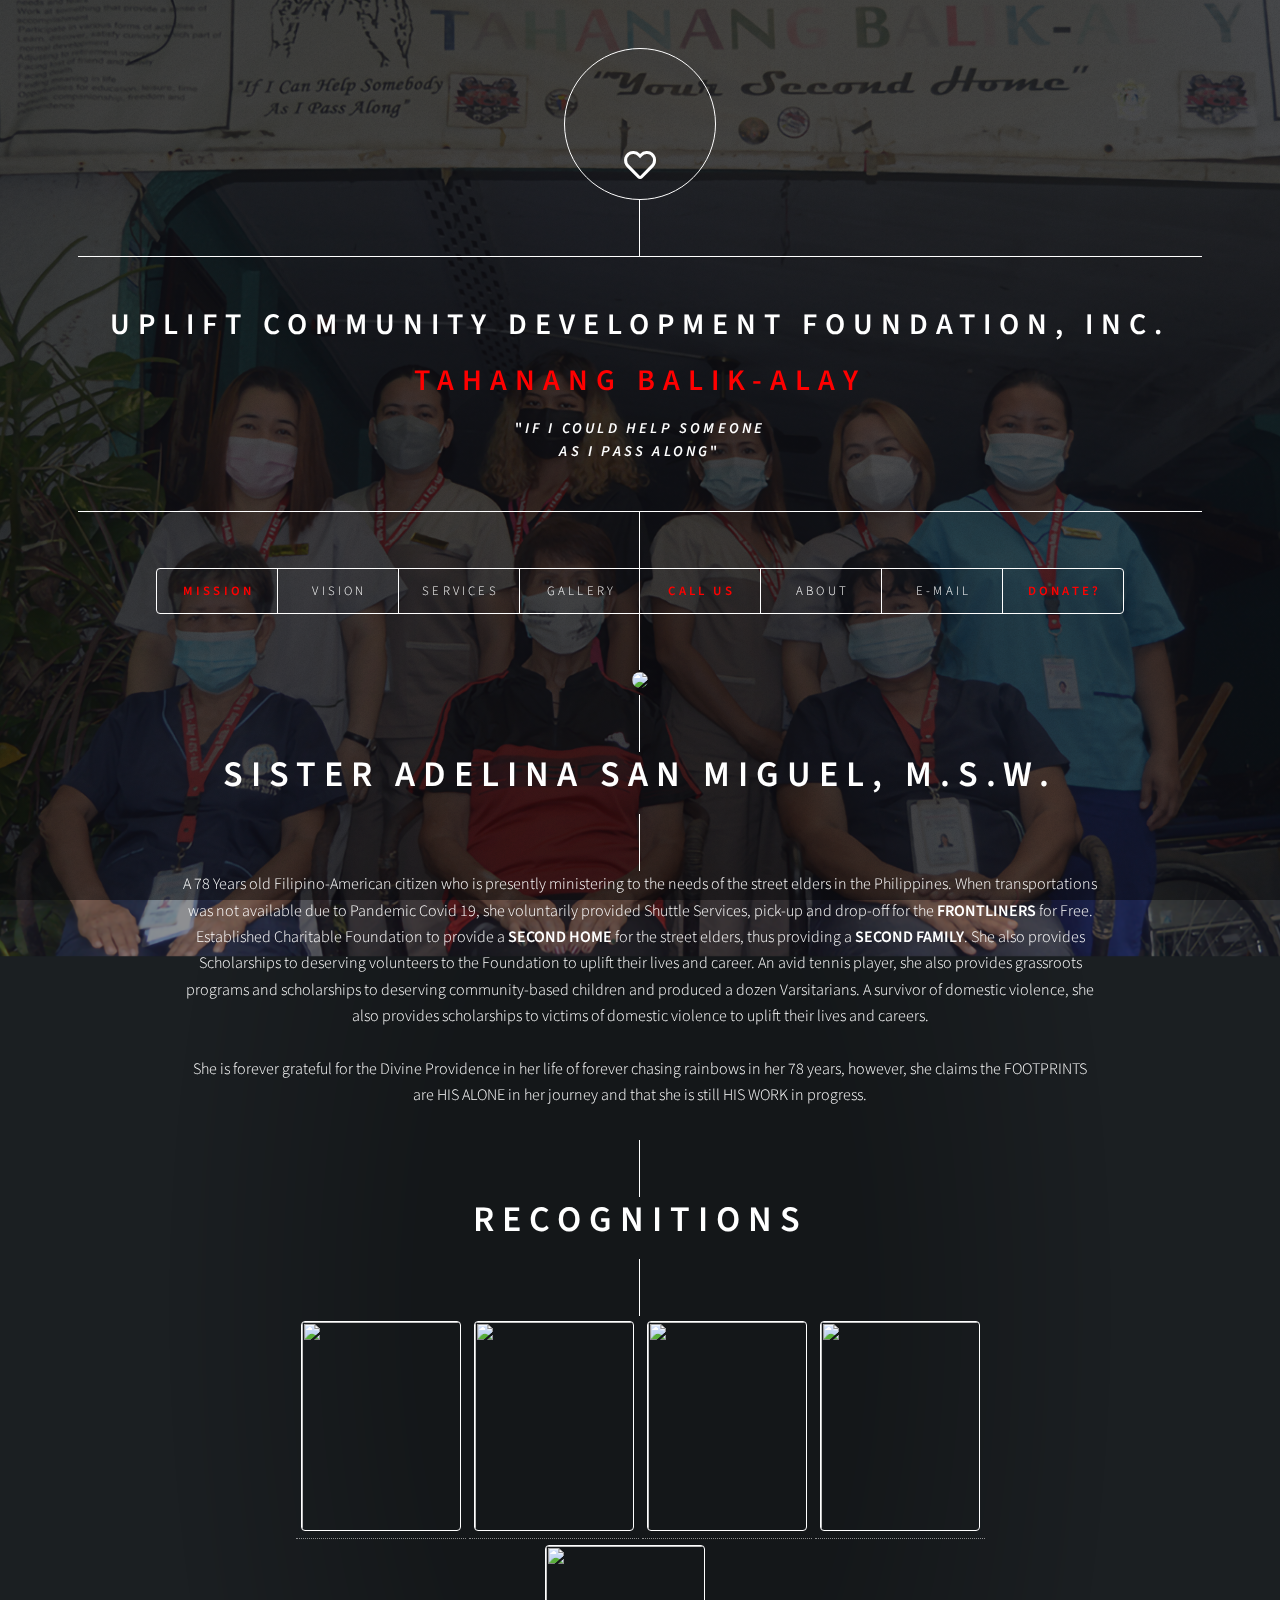
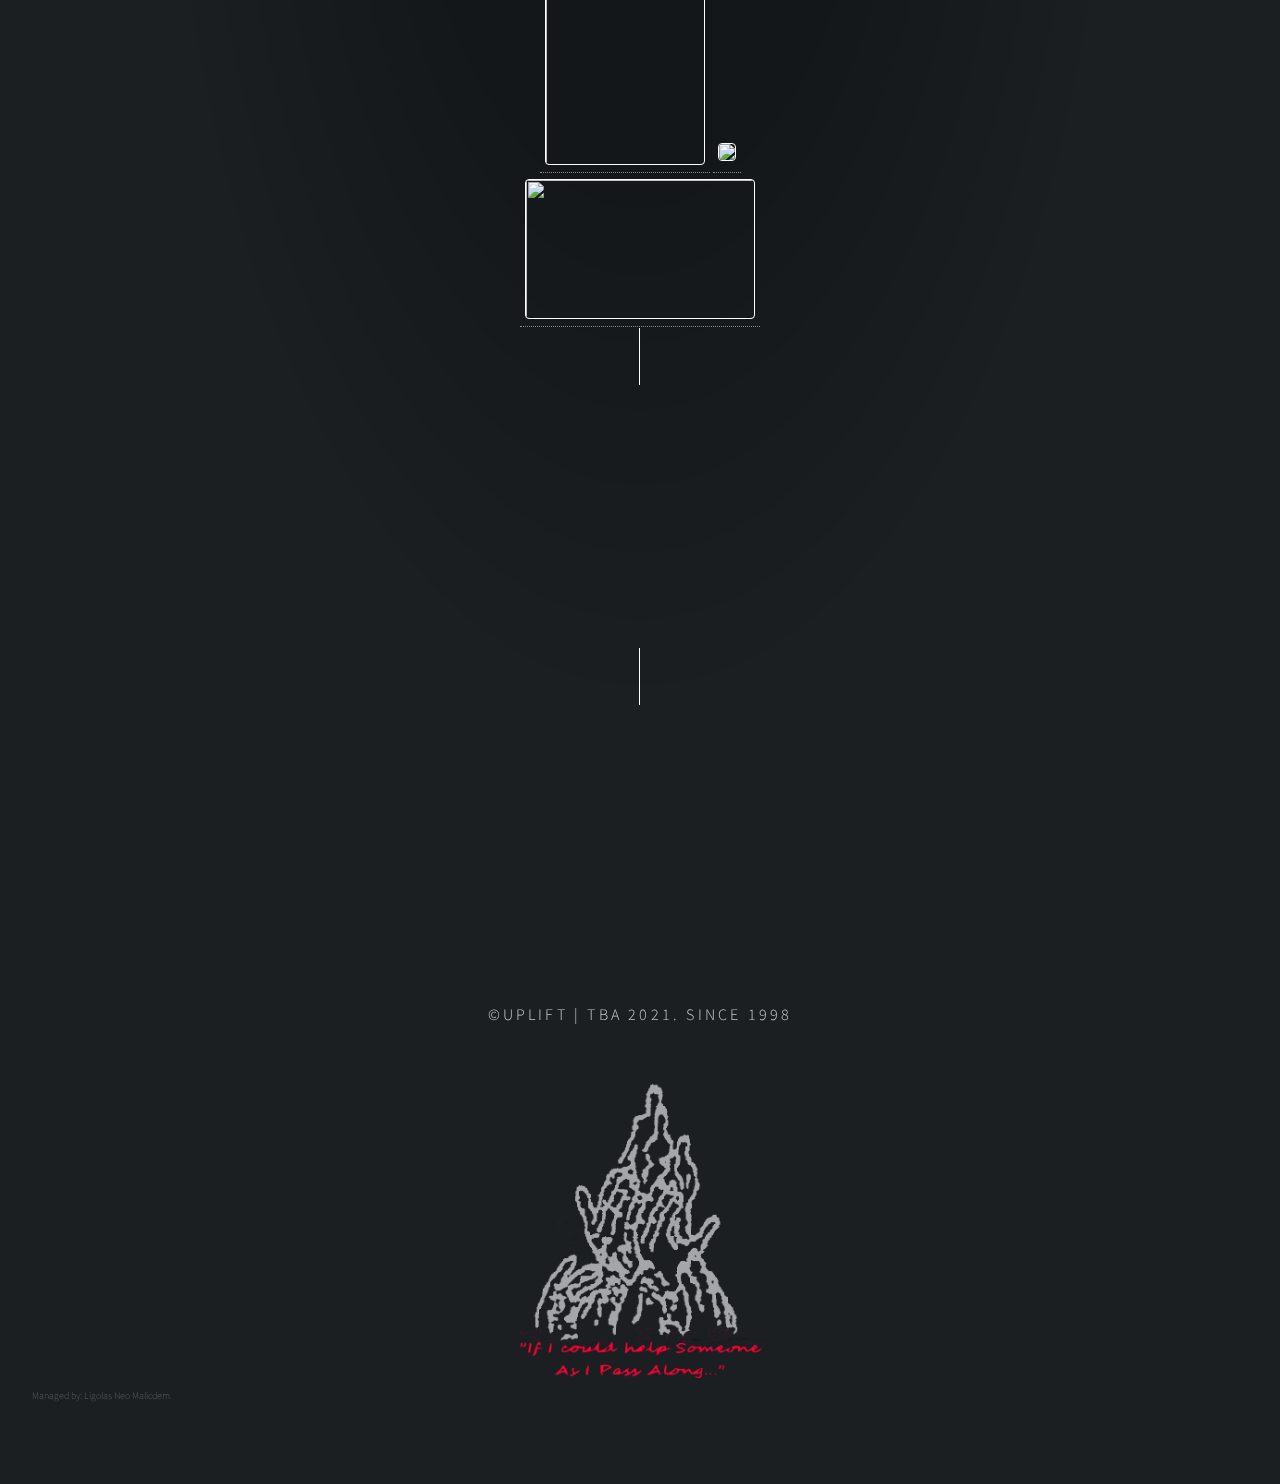
==== index.html @ e41e7fd0 "Bug change" ====
<!-- 
	Handled By: Ligolas Neo Malicdem
	Updated every: No specified time
	Created for: TBA
	Other handler: Github
	License: CC-3.0
	Custom coded: LNM
	Contact: Ligolasmalicdemneo@gmail.com/09154592268 Globe
	Alt: Ligolasmalicdem@icloud.com

	This website is Made and Maintained for Free by one individual, if you see any issues, please contact me on my personal email, otherwise, it'll be checked every free time.
	This website is created only for Tahanang Balik-Alay, a non-governmental and non-profit organization under UPLIFT Community Development Foundation, INC. Founded by Sister. Adelina San Miguel
-->	

<!DOCTYPE HTML>
<html>
	<head>
		<title>Tahanang Balik-Alay</title>
		<meta charset="utf-8" />
		<meta name="viewport" content="width=device-width, initial-scale=1, user-scalable=no" />
		<link rel="icon" href="https://github.com/Tahanang-Balik-Alay/Tahanang-Balik-Alay.github.io/blob/master/images/upliftlogo.png?raw=true" sizes="16x16 32x32" type="image/png">
		<link rel="stylesheet" href="assets/css/main.css" />
		<noscript><link rel="stylesheet" href="assets/css/noscript.css" /></noscript>
		<meta name="google-site-verification" content="yNtD6_M8xb0P7ERzAjgwByvtRKAp2FH8qCxg4N6Z3KE" />
	</head>

	<body class="is-preload">

		
<!-- is video prototype -->

		<!-- Wrapper -->
			<div id="wrapper">


				<!-- Header -->
					<header id="header">
						<div class="logo">
							<span class="icon fa-heart"></span>
						</div>
						<div class="content">
							<div class="inner">
								<h1 style="font-size: 30px">UPLIFT COMMUNITY DEVELOPMENT FOUNDATION, INC.</h1>
								<h2 style="font-size: 30px;color: red">Tahanang Balik-Alay</h2>
								<h3 style="font-size: 15px">"<em>If i could help someone <br> as i pass along</em>"</h3>
							</div>
						</div>
						<nav>
							<ul>
								<li><a href="#Mission"><strong><strong><span style="color: rgb(255, 0, 0);">Mission</span></strong></strong></a></li>
								<li><a href="#Vission">Vision</a></li>
								<li><a href="#Service">Services</a></li>
								<li><a href="https://tahanang-balik-alay.github.io/gallery/index.html">Gallery</a></li>
								<li><a href="#callus"><strong><strong><span style="color: rgb(255, 0, 0);">Call Us</span></strong></strong></a></li>
								<li><a href="#about">About</a></li>
								<li><a href="#Email">E-mail</a></li>
								<!--<li><a href="#Teams">TEAM</a></li>-->
								<li><a href="#Donate"><strong><strong><span style="color: rgb(255, 0, 0);">Donate?</span></strong></strong></a></li>
								<!--<li><a href="#Jobs">Jobs</a></li>-->
								<!--STRICTLY FOR ADMIN ONLY<li><a href="#elements">Elements</a></li>-->
							</ul>
						</nav>

						<!-- Paragraph and img style-->

						<style type="text/css">
							#introparag {
								text-justify: none ;
								margin-left:150px;
								margin-right: 150px;
							}
							#imgbord {
								border: solid 1px #ffffff;
								border-radius: 4px;
								margin: 5px;
							}
							a {
								text-decoration: none;
							}
							@media screen and (max-width: 480px){
								#introparag {
									text-justify: none;
									margin-right: 10px;
									margin-left: 10px;
								}
							}
							@media screen and (max-width: 712px){
								#introparag {
									text-justify: none;
									margin-right: 10px;
									margin-left: 10px;
								}
							}
						</style>
						<div>

          	<img src="https://github.com/Tahanang-Balik-Alay/Tahanang-Balik-Alay.github.io/blob/master/images/Sister%20Adelina%20San%20Miguel.jpg?raw=true" style="width:210px;border-radius: 50%;">
          </div>
          	<h1>Sister Adelina San Miguel, M.S.W.</h1>
          	<p id="introparag">A 78 Years old Filipino-American citizen who is presently ministering to the needs of the street elders in the Philippines. When transportations was not available due to Pandemic Covid 19, she voluntarily provided Shuttle Services, pick-up and drop-off for the <strong>FRONTLINERS</strong> for Free. Established Charitable Foundation to provide a <strong>SECOND HOME</strong> for the street elders, thus providing a <strong>SECOND FAMILY</strong>. She also provides Scholarships to deserving volunteers to the Foundation to uplift their lives and career. An avid tennis player, she also provides grassroots programs and scholarships to deserving community-based children and produced a dozen Varsitarians.
          	A survivor of domestic violence, she also provides scholarships to victims of domestic violence to uplift their lives and careers.
          	<br>
          	<br>
          	She is forever grateful for the Divine Providence in her life of forever chasing rainbows in her 78 years, however, she claims the FOOTPRINTS are HIS ALONE in her journey and that she is still HIS WORK in progress.</p>
          	<h1>RECOGNITIONS</h1>
          	<div style="float: left;text-decoration: none;">
          		<a href="#Recognition1" style="text-decoration: ;">
          		<img src="https://github.com/Tahanang-Balik-Alay/Tahanang-Balik-Alay.github.io/blob/master/Gllery%20server%20image/Recognition2.jpg?raw=true" width="160px" height="210px" id="imgbord"></a>
          		<a href="#Recognition2">
          		<img src="https://github.com/Tahanang-Balik-Alay/Tahanang-Balik-Alay.github.io/blob/master/Gllery%20server%20image/Recognition5.jpg?raw=true" width="160px" height="210px" id="imgbord"></a>
          		<a href="#Recognition3">
          		<img src="https://github.com/Tahanang-Balik-Alay/Tahanang-Balik-Alay.github.io/blob/master/Gllery%20server%20image/Recognition4.png?raw=true" width="160px" height="210px" id="imgbord"></a>
          		<a href="#Recognition4">
          		<img src="https://github.com/Tahanang-Balik-Alay/Tahanang-Balik-Alay.github.io/blob/master/Gllery%20server%20image/Recognition6.png?raw=true" width="160px" height="210px" id="imgbord"></a>
          		<div>
          			<a href="#Recognition5">
          			<img src="https://github.com/Tahanang-Balik-Alay/Tahanang-Balik-Alay.github.io/blob/master/Gllery%20server%20image/Recognition1.png?raw=true" width="160px" height="220px" id="imgbord"></a>
          			<a href="#Recognition6">
          		<img src="https://github.com/Tahanang-Balik-Alay/Tahanang-Balik-Alay.github.io/blob/master/Gllery%20server%20image/Recognition3.jpg?raw=true" width="160px" id="imgbord">
          	</a>
          	</div>
          		<div>
          			<a href="#Recognition7">
          		<img src="https://github.com/Tahanang-Balik-Alay/Tahanang-Balik-Alay.github.io/blob/master/Gllery%20server%20image/Recognition7.jpg?raw=true" width="230px" height="140px" id="imgbord"></a>
          		</div>
          	</div>



          <!-- SLIDESHOW -->
						<div class="vidmaincontainer">
               <div class="test1cont">
                 <iframe src="https://www.youtube.com/embed/K8WSQBxvZGE" title="YouTube video player" allow="accelerometer; autoplay; clipboard-write; encrypted-media; gyroscope; picture-in-picture"
                 frameborder="2" allowfullscreen class="test1video"></iframe>
               </div>
             </div>


						<!-- Video -->
						<div class="vidmaincontainer">
               <div class="test1cont">
                 <iframe src="https://www.youtube.com/embed/ggIUQsMYDfI" title="YouTube video player" allow="accelerometer; autoplay; clipboard-write; encrypted-media; gyroscope; picture-in-picture"
                 frameborder="2" allowfullscreen class="test1video"></iframe>
               </div>   

               <div class="test1cont">
                  <iframe src="https://www.youtube.com/embed/hVAND-ZvDns" title="YouTube video player" allow="accelerometer; autoplay; clipboard-write; encrypted-media; gyroscope; picture-in-picture"
                 frameborder="2" allowfullscreen class="test1video"></iframe>
               </div>
          </div>


</header>
				<!-- Main -->
					<div id="main">
						<article id="Jobs">
							<h2 class="major">We are currently looking <br>for <span style="color: red">Social Worker!</span></h2>
							<br>
							<br>
							<h3>We are looking for a social worker in Geriatrics</h3>
							<br>
							<h3>Must be/have:</h3>
							<h4>-Licensed</h4>
							<h4>-Experienced</h4>
							<h4>-Willing to Stay in if possible</h4>
							<br>
							<h3>Pass you CV/Resume here: Tahanangbalikalay98@gmail.com</h3>
							<br>
							<h3>Or text us at 09179917074</h3>
						</article>
					<!--Boardmembers-->

					<!-- Recognitions -->
					<style type="text/css">
						#mobilerecog {
							width: 512px;
						}
						#mobilerecog1080 {
							width: 1080px;
						}
						@media screen and (max-width: 480px){

						#mobilerecog {
							width: 280px;

						}
						#mobilerecog1080 {
							width: 420px;
						}
					}


					</style>


					<article id="Recognition1">
								<img class="center" id="mobilerecog" src="https://github.com/Tahanang-Balik-Alay/Tahanang-Balik-Alay.github.io/blob/master/Gllery%20server%20image/Recognition2.jpg?raw=true" class="avatar" />
							</article>
							<article id="Recognition2">
								<img class="center" id="mobilerecog" src="https://github.com/Tahanang-Balik-Alay/Tahanang-Balik-Alay.github.io/blob/master/Gllery%20server%20image/Recognition5.jpg?raw=true" class="avatar" />
							</article>
							<article id="Recognition3">
								<img class="center" id="mobilerecog" src="https://github.com/Tahanang-Balik-Alay/Tahanang-Balik-Alay.github.io/blob/master/Gllery%20server%20image/Recognition4.png?raw=true" class="avatar" />
							</article>
							<article id="Recognition4">
								<img class="center" id="mobilerecog" src="https://github.com/Tahanang-Balik-Alay/Tahanang-Balik-Alay.github.io/blob/master/Gllery%20server%20image/Recognition6.png?raw=true" class="avatar" />
							</article>
							<article id="Recognition5">
								<img class="center" id="mobilerecog" src="https://github.com/Tahanang-Balik-Alay/Tahanang-Balik-Alay.github.io/blob/master/Gllery%20server%20image/Recognition1.png?raw=true" class="avatar" />
							</article>
							<article id="Recognition6">
								<img class="center" id="mobilerecog" src="https://github.com/Tahanang-Balik-Alay/Tahanang-Balik-Alay.github.io/blob/master/Gllery%20server%20image/Recognition3.jpg?raw=true" class="avatar" />
							</article>
							<article id="Recognition7">
								<img class="center" id="mobilerecog" src="https://github.com/Tahanang-Balik-Alay/Tahanang-Balik-Alay.github.io/blob/master/Gllery%20server%20image/Recognition7.jpg?raw=true" class="avatar" />
							</article>


					<article id="Donate">
						<h2 class="major">Donate to us!</h2>
								<h3 style="font-family:Times New Roman;">UPLIFT COMMUNITY DEVELOPMENT FOUNDATION, INC</h3>
								<h3 style="font-family:Times New Roman;">LANDBANK:</h3>
								<h4 style="font-family:Helvetica" class="PipeUnbold"><strong>Account Name:</strong><br>UPLIFT COMMUNITY DEVELOPMENT FOUNDATION, INC</h4>
								<h4 style="font-family:Helvetica;" class="PipeUnbold"><strong>Bank Account No:</strong><br> SA#3111-0634-42</h4>
								<h4 style="font-family:Helvetica;" class="PipeUnbold"><strong>Dollar Account No:</strong><br> 3114-0020-53</h4>
								<h4 style="font-family:Helvetica;" class="PipeUnbold"><strong>Swift Code:</strong><br> TLBPPHMMXXX</h4>
								<br>
								<h3 style="font-family:Times New Roman;">GCash:</h3>
								<h4 style="font-family:Helvetica;" class="PipeUnbold"><strong>Name:</strong> <br>Adelina San Miguel</h4>
								<h4 style="font-family:Helvetica;" class="PipeUnbold"><strong>GCash No:</strong><br> +63(917) 991 7074</h4>
								<br>
								<p>Remember the UPLIFT COMMUNITY DEVELOPMENT FOUNDATION, inc in your will, charitable annuity gift, bequest, living trust to avoid probate, heirs to your estate, beneficiaries to your life insurance policy, IRA or any retirement accounts.</p>

<style type="text/css">
	.PipeUnbold {
		font-weight: normal;
	}
</style>
							


					</article>
					<article id="Teams">
								<h2 class="major center">UNDER DEVELOPMENT</h2>
								<p>We're sorry to say, but our website is under major development, this also includes some major fixes on the "Gallery" website. All features Under Development are disabled indefinetly.</p>
							</article>
			<!--
					       <article id="Teams">
					       	<style type="text/css">
					       		.center {
  display: block;
  margin-left: auto;
  margin-right: auto;
}
.finepire {
  margin: 0;
  position: absolute;
  left: 58%;
  -ms-transform: translate(-50%, -50%);
  transform: translate(-50%, -50%);
}

img {
  border-radius: 50%;
}
					       	</style>
                            <h2 class="major">Who are We?</h2>
                            <br>
                            <br>
					       	<img class="center" class="avatar" src="https://github.com/Tahanang-Balik-Alay/Tahanang-Balik-Alay.github.io/blob/master/images/Sister%20Adelina%20San%20Miguel.jpg?raw=true" style="width:150px" class="avatar" />
					       	<center>Adelina San Miguel</center>
					       	<center><strong>CEO & Foundress</strong></center>
					       	<br>
					       	<br>
					         <img class="center" src="https://static.thenounproject.com/png/340719-200.png" style="width:150px" class="avatar" />
					       	<center>Atty.Clifford Equila</center>
					       	<center><strong>Chairman</strong></center>
					       	<br>
					       	<br>
					         <img class="center" src="https://github.com/Tahanang-Balik-Alay/Tahanang-Balik-Alay.github.io/blob/master/Gllery%20server%20image/118242556_2786885791531143_5173255349404110273_n.jpg?raw=true" style="width:150px" class="avatar" />
					       	<center>Liezl D.G Samson</center>
					       	<center><strong>Human Resource Specialist</strong></center>
					       	<br>
					       	<br>
					       	  <img class="center" src="https://static.thenounproject.com/png/340719-200.png" style="width:150px" class="avatar" />
					       	<center>Wifredo Salandanan</center>
					       	<center><strong>Corporate Secretary</strong></center>
					       	<br>
					       	<br>
					       	<img class="center" src="https://static.thenounproject.com/png/340719-200.png" style="width:150px" class="avatar" />
					       	<center>Emelita Caraan</center>
					       	<center><strong>Social Worker</strong></center>
					       	<br>
					       	<br>
					       	<img class="center" src="https://static.thenounproject.com/png/340719-200.png" style="width:150px" class="avatar" />
					       	<center>Helen Canales</center>
					       	<center><strong>Asst. Social Worker</strong></center>
					       	<br>
					       	<br>
					       	<img class="center" src="https://github.com/Tahanang-Balik-Alay/Tahanang-Balik-Alay.github.io/blob/master/Server%20repo%20img/Winifreda%20estrada.png?raw=true" style="width:150px" class="avatar" />
					       	<center>Winifreda Edrada</center>
					       	<center><strong>Caregiver</strong></center>
					       	<br>
					       	<br>
					       	<img class="center" src="https://github.com/Tahanang-Balik-Alay/Tahanang-Balik-Alay.github.io/blob/master/Server%20repo%20img/Elizabeth%20Reyes.png?raw=true" style="width:150px" style="height:0px" class="avatar" />
					       	<center>Elizabeth Reyes</center>
					       	<center><strong>Caregiver</strong></center>
					       	<br>
					       	<br>
					       	 <img class="center" src="https://github.com/Tahanang-Balik-Alay/Tahanang-Balik-Alay.github.io/blob/master/Server%20repo%20img/aquino.png?raw=true" style="width:150px" class="avatar" />
					       	<center>Cherryline Aquino</center>
					       	<center><strong>Volunteer-Caregiver</strong></center>
					       	<br>
					       	<br>
					       	<img class="center" src="https://static.thenounproject.com/png/340719-200.png" style="width:150px" class="avatar" />
					       	<center>Roveline tanes</center>
					       	<center><strong>Volunteer-Caregiver</strong></center>
					       	<br>
					       	<br>
					       	<img class="center" src="https://github.com/Tahanang-Balik-Alay/Tahanang-Balik-Alay.github.io/blob/master/Server%20repo%20img/gonzales.png?raw=true" style="width:150px" class="avatar" />
					       	<center>Angelica Gonzales</center>
					       	<center><strong>Volunteer-Caregiver</strong></center>
					       	<br>
					       	<br>
					       	<img class="center" src="https://github.com/Tahanang-Balik-Alay/Tahanang-Balik-Alay.github.io/blob/master/Server%20repo%20img/geraldo.png?raw=true" style="width:150px" class="avatar" />
					       	<center>Cristina Geraldo</center>
					       	<center><strong>Volunteer-Caregiver</strong></center>
					       	<br>
					       	<br>
					       	<img class="center" src="https://github.com/Tahanang-Balik-Alay/Tahanang-Balik-Alay.github.io/blob/master/Server%20repo%20img/sotelo.png?raw=true" style="width:150px" class="avatar" />
					       	<center>Merlie Sotelo</center>
					       	<center><strong>Volunteer-Caregiver</strong></center>
					       	<br>
					       	<br>
					       	<img class="center" src="https://github.com/Tahanang-Balik-Alay/Tahanang-Balik-Alay.github.io/blob/master/Server%20repo%20img/felizardo.png?raw=true" style="width:150px" class="avatar" />
					       	<center>Sheril Felizardo</center>
					       	<center><strong>Volunteer-Caregiver</strong></center>
					       	<br>
					       	<br>
					       	<img class="center" src="https://github.com/Tahanang-Balik-Alay/Tahanang-Balik-Alay.github.io/blob/master/Server%20repo%20img/francisco.png?raw=true" style="width:150px" class="avatar" />
					       	<center>Christina Francisco</center>
					       	<center><strong>Volunteer-Caregiver</strong></center>
					       	<br>
					       	<br>
					       </header>
-->

					       </article>	

				       <!--callus-->

				       <article id="callus">
								<h2 class="major">Call Us</h2>
								<section>
									<ul class="alt">
									<h3>PH Phone: (+63)917 991 7074</h3>
									<h3>Landline: (02) 823-41263</h3>
										</section>
									<section>
										<h2 class="major">Report a problem?</h2>
										<style>
											p.pa1{
												font-size: 16px;
											}

										</style>
										<p class="pa1">E-mail Admin I.T: ligolasmalicdemneo@gmail.com</p>
										
									<a href="#Email" class="button solid">Or Email TBA</a>
								</ul>
								</section>

							</article>

						<!-- Intro -->
							<article id="Mission">
								<h2 class="major">Mission</h2>
								<style type="text/css">
					       		.center {
  display: block;
  margin-left: auto;
  margin-right: auto;
  width: 50%;
}
					       	</style>
								<img class="center" src="https://github.com/Tahanang-Balik-Alay/Tahanang-Balik-Alay.github.io/blob/master/images/transparentlogo.png?raw=true" style="width: 150px" class="avatar" />
								<br>
								<p>It is our mission to become preferred residential care alternative for the frail elderly needing care, support and supervision, when there is nobody around to do so. We are commited to provide their SECOND HOME with our Lord's optimum graces, a SECOND FAMILY as well.</p>
								<p></p>
							</article>

						<!-- Work -->
							<article id="Vission">
								<h2 class="major">Vision</h2>
								<img class="center" src="https://github.com/Tahanang-Balik-Alay/Tahanang-Balik-Alay.github.io/blob/master/images/transparentlogo.png?raw=true" style="width: 150px" class="avatar" />
								<p>It is our vision to provide for the frail elderly with optimum dignity, comfort, daily choices, and safety in having a SECOND HOME. A sense that as we pass along in this life, compassion for all in the community in God's perfect time and Divine Providence, thus a SECOND FAMILY.</p>
							</article>

						<!-- Service -->
						
						    <article id="Service">
						        <h2 class="major">Services</h2>
						        <span class="image main"><img src="images/" alt="" /></span>
						        <p spellcheck="True"><strong>PROGRAMS AND SERVICES</strong><br><br>The Foundation’s administration management programs and services will have the distinction of full staff & volunteers and will be assisted and/or provided shelter, board & lodging, formal education and all necessary tools for mainstreaming, as needed on a case to case basis.
 	The ministry to the needs of the disadvantaged, neglected, and abandoned elders will be the foremost, priority, and commitment of the staff and volunteers. There will be neither abuse nor exploitation of any kind or nature against the Residents, male or female. A clear understanding of this commitment in the ministry must be accepted at any given time. Gross violation will be grounds for immediate dismissal or expulsion and absolute guide comes from the guiding light of our Lord’s message<strong> “whatsoever you do to the least of your brethren, you do unto me”.</strong>
Since the inception of TAHANANG BALIK-ALAY, under the auspices of UPLIFT COMMUNITY DEVELOPMENT FOUNDATION, INC., in a facility.
<br><br><strong>ADMISSION PROCEDURE</strong><br><br>In a Residential Care Facility (RCF), we assist in all Activities of Daily Living (ADL): dressing, grooming, personal hygiene, mobilization, meals and snacks, health and medical concerns, case management, supervision and monitoring, emotional and spiritual upliftment, socialization, recreation and field trips, documentation and evaluation.
      We accept referrals from families, churches, organizations, and health care professionals in the community. We do comprehensive screening and evaluation in the areas of medical conditions, emotional challenges, medication administration, cognitive abilities, nutritional well-being, sleep routine, physical status (strength, mobility, orientation), and special care requirements.
<br><br><strong>APPLICANTS FOR RESIDENCY</strong><br><br>• Ambulatory<br>• No serious/ communicable disease<br>• Surrendered, Neglected, Disadvantaged, & Abandoned<br><br>The Residents of <strong>UPLIFT COMMUNITY DEVELOPMENT FOUNDATION INC.  TAHANANG BALIK-ALAY</strong> will be provided care supervision in their daily activities of living (ADL’s), inclusive of eating/ feeding, grooming, mobility, toileting, and dressing: individualized service plan for each physical, emotional, medical and social needs. Close coordination of the Facility Social Worker with the family, physician and referring Social Worker will assure the quality care. Resident admissions criteria will be within the standard operating procedures.<br><br><strong><h3>SERVICES</h3></strong><br><br><strong>A. MEALS</strong>: <br><span class="uwl">Residents are provided the following:</span><br><br><span class="uwl">1. Each resident can avail three balanced, nutritious meals in the dining area and additional snacks each 3-hr. period, seven days a week. Consideration will be given to the resident's recommended diet.<br><br>2. All food preparations and handling requirements within the healthy and sanitary parameters.<br><br>3. Menus are written in advance and maintained on file for two months and are prepared by a licensed dietician or licensed nutritionist.</span><br><br><strong>B. PERSONAL CARE SERVICES -</strong> Range of assistance include:<br><br><blockquote>1. Duration of meals & snacks<br>2. Personal hygiene; dressing, grooming, bathing, shaving, combing, oral hygiene<br>3. Mobility: transfer, ambulation and access to indoor/ outdoor as needed.<br>4. Toileting.<br>5.	Comprehensive, compassionate care available 24/7, 365 days/year.</blockquote><strong><br>C. LAUNDRY AND HOUSEKEEPING:</strong><ul>Both provided and assured that the Facility is always in a clean, orderly sanitary and in safe order.</ul><strong>D. HEALTH CARE</strong><br><br><blockquote>1. Rehabilitative services, including occupational, physical, speech and audio services<br>2. Home health care<br>3. Physician services<br>4.Oral Health<br>5. Dietary consultation<br>6. Counseling services<br>7. Other specialty and social services, i.e., cognitive impairment, individual service <span class="uwl">(ISP).</span><br>8. Transportation available to and from medical facilities as deemed necessary.</blockquote><br><strong>E. LIVELIHOOD - SKILLS/ENTREPRENEURIAL TRAINING, JOB PLACEMENT, CAPITAL- <br><ul>ASSISTANCE</ul></strong><blockquote>A. Income generating projects, job placement and training are planned and conducted according to    written policies on which clients are oriented.<br>B. Clear Policies are set and implemented: these govern profit sharing.<br>C. Income generation, earnings and savings on which clients are informed.<br>D. Due credit is given to client/s in products made by him/her/them or with his/her/their participation/application of his/her/their skills.<br>E. Capital assistance is complemented with appropriate training to acquire skills for <span class="uwl">livelihood project management. Training is appropriate to the client’s age and <span class="uwl">capabilities.</span></span><br>F. Training, proper matching and job orientation are done for client’s recommended for job placement.</blockquote><strong><br>F. SOCIAL AND SPIRITUAL ACTIVITIES:</strong><ul>Provided or arranged opportunities for socialization, religious and leisure activities which promote the physical, mental and spiritual well-being of each resident.</ul><blockquote>1. Transportation<br>2. Assistance in implementation of the service plan including religious preference.<br>3. Holiday/seasonal/devotions included.</blockquote><strong><br>G. MEDICATION MANAGEMENT</strong><br><blockquote>1. Ability to self-administer medication is appropriately evaluated.<br>2. Reminder, if necessary and assistance with the opening and/or removing container as needed<br>3. Supervision and support as needed.<br>4. Periodic assessment of Residents' medication by the physician, nurse or pharmacist for any adverse reaction.<br>5. Documentation of any medication adjustment in the Residents' Progress Notes.<br>6. Store medications in original containers in a secured, locked cabinet.</blockquote><br><strong>H - 1.Psycho Social Care</strong><br><br><blockquote>A. Policies are aligned with practice with respect to psychosocial interventions and are known to all Staff and Residents.<br>B .Psychosocial interventions are handled by qualified professionals (e.g. counseling; stress debriefing therapy; crisis interventions; etc.)<br>C. Confidentiality policies are discussed with the residents and decisions on this matter are arrived at with their participation.<br>D. Discipline of Resident’s is always geared towards achieving helping objectives. Corporal punishment and deprivation of rights-based needs in disciplining Residents are prohibited<br>E. Psychosocial /psychiatric tests are used in relation to other relevant information in assessment and in planning for crisis interventions.</blockquote><br><strong><ul>2. Case Recording</ul></strong><blockquote>A. Intake assessment is written for each case, showing the basis for contracting help or referral to other services: intake sheet is completely and properly accomplished.<br>B. Appropriate recordings are kept for each case according to purpose.<br><span class="uwl2"><span class="uwl5">i.</span> Process Recording: when understanding of specific situation/problem is <span class="uwl3">necessary and/or required for supervision purposes.</span></span><br><span class="uwl2">ii. Evaluation/Recommendation: Professional/evaluation of the presented <span class="uwl3">situation.</span></span></blockquote><strong><br><ul>3.Confidentiality</ul></strong><blockquote>Case records and significant documents are systematically kept in a cabinet location that is accessible and can be monitored. Strictly implemented and limited are the allowed users of these records and strict confidentiality enforced:<br><br><ul>a. Any case discussion, consultation, examination or treatment.<br>b. All information, personal, medical, religious or social provided by the Resident<br>c. Strictly available to the Staff directly involved in the care and supervision of the <span class="uwl">Resident.</span><br>d. Any release of information requires a written consent of the Resident or designated representative.<br>e. If it’s not medically contraindicated, Residents' spouses can be roommates<br>f. It’s prohibited for a Residents’ to have assigned tasks to do without consent or due compensation, unless as    willful volunteerism or deemed therapeutic.</ul><br></ul></blockquote></p></article>
						<!-- About -->
							<article id="about">
								<h2 class="major">About</h2>
								<span class="image main"><img src="images/pic03.jpg" alt="" /></span>
								<p><strong>Uplift Community Development Foundation (UCDF)</strong> is a non-profit/non-sectarian entity built to help those who are frail, neglected and abandoned elders. Established in 1998 by Sister Adelina San Miguel, m.s.w.<br><br>
								 The first project of the Foundation was the “Alay-Sining” wherein foremost Taytay Artists During Lacampuenga & Godo Zapanta were facilitated to do art exhibits at the 1998 Philippine Centennial Celebrations in three major cities in U.S.A.; Washington D.C., New York City, NY and San Francisco, CA.
								 <br><br>
								     The Foundation also sponsored tennis clinics in Elementary & High Schools in Taytay from 1997-2000. Among the youths who participated, 4 of them are now varsity players & scholars at the Polytechnic University of the Philippines and one player in Japan. Those youths also planted the trees you now see at the Veteran’s Memorial Park across the New Taytay Public Market by Manila East Road.
								     <br><br>
								     And now, TBA "The Second Home". 
 </p>
</article>







						<!-- Contact -->
							<article id="Email">
								<h2 class="major">Email</h2>
								<h3>Hey there! You can email us by filling out the forms below:</h3>
								<form action="//submit.form" id="ContactUs100" method="post" onsubmit="return ValidateForm(this);">
                                <script type="text/javascript">
                                    function ValidateForm(frm) {
                            if (frm.Name.value == "") { alert('Name is required.'); frm.Name.focus(); return false; }
if (frm.FromEmailAddress.value == "") { alert('Email address is required.'); frm.FromEmailAddress.focus(); return false; }
if (frm.FromEmailAddress.value.indexOf("@") < 1 || frm.FromEmailAddress.value.indexOf(".") < 1) { alert('Please enter a valid email address.'); frm.FromEmailAddress.focus(); return false; }
if (frm.Comments.value == "") { alert('Please enter comments or questions.'); frm.Comments.focus(); return false; }
return true; }
</script>
<table>
<tr> <td>
<label for="Name">Your Name:</label>
</td> <td>
<input name="Name" type="text" maxlength="60" />
</td> </tr> <tr> <td>
<label for="PhoneNumber">Phone number:</label>
</td> <td>
<input name="PhoneNumber" type="text" maxlength="43" style="max-width:250px;" />
</td> </tr> <tr> <td>
<label for="FromEmailAddress">Email Address:</label>
                             </td> <td>
                              <input name="FromEmailAddress" type="text" maxlength="90" style="max-width:250px;" />
                           </td> </tr> <tr> <td>
                       <label for="Comments">Message:</label>
                      </td> <td>
                     <textarea name="Comments" rows="7" cols="40"></textarea>
                 </td> </tr> <tr> <td>
                   </td> <td align="auto">
          <input name="skip_Submit" type="submit" value="Send" />
                    <script src="https://www.100forms.com/js/FORMKEY:8NDQA2L8RB62/SEND:tahanangbalikalay98@gmail.com" type="text/javascript"></script>
                                   </td> </tr>
                                 </table>
                            </form>
								<ul class="icons">
									<li><a href="https://www.facebook.com/tahanang.balikalay.52" class="icon brands fa-facebook-f"><span class="label">Facebook</span></a></li>
								</ul>
								<div class="button disabled"><a href="https://www.100forms.com" id="lnk100" title="form to email">form to email</a></div>
							</article>

						<!-- Elements -->
							<article id="elements">
								<h2 class="major">Elements</h2>

								<section>
									<h3 class="major">Text</h3>
									<p>This is <b>bold</b> and this is <strong>strong</strong>. This is <i>italic</i> and this is <em>emphasized</em>.
									This is <sup>superscript</sup> text and this is <sub>subscript</sub> text.
									This is <u>underlined</u> and this is code: <code>for (;;) { ... }</code>. Finally, <a href="#">this is a link</a>.</p>
									<hr />
									<h2>Heading Level 2</h2>
									<h3>Heading Level 3</h3>
									<h4>Heading Level 4</h4>
									<h5>Heading Level 5</h5>
									<h6>Heading Level 6</h6>
									<hr />
									<h4>Blockquote</h4>
									<blockquote>Fringilla nisl. Donec accumsan interdum nisi, quis tincidunt felis sagittis eget tempus euismod. Vestibulum ante ipsum primis in faucibus vestibulum. Blandit adipiscing eu felis iaculis volutpat ac adipiscing accumsan faucibus. Vestibulum ante ipsum primis in faucibus lorem ipsum dolor sit amet nullam adipiscing eu felis.</blockquote>
									<h4>Preformatted</h4>
									<pre><code>i = 0;

while (!deck.isInOrder()) {
    print 'Iteration ' + i;
    deck.shuffle();
    i++;
}

print 'It took ' + i + ' iterations to sort the deck.';</code></pre>
								</section>

								<section>
									<h3 class="major">Lists</h3>

									<h4>Unordered</h4>
									<ul>
										<li>Dolor pulvinar etiam.</li>
										<li>Sagittis adipiscing.</li>
										<li>Felis enim feugiat.</li>
									</ul>

									<h4>Alternate</h4>
									<ul class="alt">
										<li>Dolor pulvinar etiam.</li>
										<li>Sagittis adipiscing.</li>
										<li>Felis enim feugiat.</li>
									</ul>

									<h4>Ordered</h4>
									<ol>
										<li>Dolor pulvinar etiam.</li>
										<li>Etiam vel felis viverra.</li>
										<li>Felis enim feugiat.</li>
										<li>Dolor pulvinar etiam.</li>
										<li>Etiam vel felis lorem.</li>
										<li>Felis enim et feugiat.</li>
									</ol>
									<h4>Icons</h4>
									<ul class="icons">
										<li><a href="#" class="icon brands fa-twitter"><span class="label">Twitter</span></a></li>
										<li><a href="#" class="icon brands fa-facebook-f"><span class="label">Facebook</span></a></li>
										<li><a href="#" class="icon brands fa-instagram"><span class="label">Instagram</span></a></li>
										<li><a href="#" class="icon brands fa-github"><span class="label">Github</span></a></li>
									</ul>

									<h4>Actions</h4>
									<ul class="actions">
										<li><a href="#" class="button primary">Default</a></li>
										<li><a href="#" class="button">Default</a></li>
									</ul>
									<ul class="actions stacked">
										<li><a href="#" class="button primary">Default</a></li>
										<li><a href="#" class="button">Default</a></li>
									</ul>
								</section>

								<section>
									<h3 class="major">Table</h3>
									<h4>Default</h4>
									<div class="table-wrapper">
										<table>
											<thead>
												<tr>
													<th>Name</th>
													<th>Description</th>
													<th>Price</th>
												</tr>
											</thead>
											<tbody>
												<tr>
													<td>Item One</td>
													<td>Ante turpis integer aliquet porttitor.</td>
													<td>29.99</td>
												</tr>
												<tr>
													<td>Item Two</td>
													<td>Vis ac commodo adipiscing arcu aliquet.</td>
													<td>19.99</td>
												</tr>
												<tr>
													<td>Item Three</td>
													<td> Morbi faucibus arcu accumsan lorem.</td>
													<td>29.99</td>
												</tr>
												<tr>
													<td>Item Four</td>
													<td>Vitae integer tempus condimentum.</td>
													<td>19.99</td>
												</tr>
												<tr>
													<td>Item Five</td>
													<td>Ante turpis integer aliquet porttitor.</td>
													<td>29.99</td>
												</tr>
											</tbody>
											<tfoot>
												<tr>
													<td colspan="2"></td>
													<td>100.00</td>
												</tr>
											</tfoot>
										</table>
									</div>

									<h4>Alternate</h4>
									<div class="table-wrapper">
										<table class="alt">
											<thead>
												<tr>
													<th>Name</th>
													<th>Description</th>
													<th>Price</th>
												</tr>
											</thead>
											<tbody>
												<tr>
													<td>Item One</td>
													<td>Ante turpis integer aliquet porttitor.</td>
													<td>29.99</td>
												</tr>
												<tr>
													<td>Item Two</td>
													<td>Vis ac commodo adipiscing arcu aliquet.</td>
													<td>19.99</td>
												</tr>
												<tr>
													<td>Item Three</td>
													<td> Morbi faucibus arcu accumsan lorem.</td>
													<td>29.99</td>
												</tr>
												<tr>
													<td>Item Four</td>
													<td>Vitae integer tempus condimentum.</td>
													<td>19.99</td>
												</tr>
												<tr>
													<td>Item Five</td>
													<td>Ante turpis integer aliquet porttitor.</td>
													<td>29.99</td>
												</tr>
											</tbody>
											<tfoot>
												<tr>
													<td colspan="2"></td>
													<td>100.00</td>
												</tr>
											</tfoot>
										</table>
									</div>
								</section>

								<section>
									<h3 class="major">Buttons</h3>
									<ul class="actions">
										<li><a href="#" class="button primary">Primary</a></li>
										<li><a href="#" class="button">Default</a></li>
									</ul>
									<ul class="actions">
										<li><a href="#" class="button">Default</a></li>
										<li><a href="#" class="button small">Small</a></li>
									</ul>
									<ul class="actions">
										<li><a href="#" class="button primary icon solid fa-download">Icon</a></li>
										<li><a href="#" class="button icon solid fa-download">Icon</a></li>
									</ul>
									<ul class="actions">
										<li><span class="button primary disabled">Disabled</span></li>
										<li><span class="button disabled">Disabled</span></li>
									</ul>
								</section>

								<section>
									<h3 class="major">Form</h3>
									<form method="post" action="#">
										<div class="fields">
											<div class="field half">
												<label for="demo-name">Name</label>
												<input type="text" name="demo-name" id="demo-name" value="" placeholder="Jane Doe" />
											</div>
											<div class="field half">
												<label for="demo-email">Email</label>
												<input type="email" name="demo-email" id="demo-email" value="" placeholder="jane@untitled.tld" />
											</div>
											<div class="field">
												<label for="demo-category">Category</label>
												<select name="demo-category" id="demo-category">
													<option value="">-</option>
													<option value="1">Manufacturing</option>
													<option value="1">Shipping</option>
													<option value="1">Administration</option>
													<option value="1">Human Resources</option>
												</select>
											</div>
											<div class="field half">
												<input type="radio" id="demo-priority-low" name="demo-priority" checked>
												<label for="demo-priority-low">Low</label>
											</div>
											<div class="field half">
												<input type="radio" id="demo-priority-high" name="demo-priority">
												<label for="demo-priority-high">High</label>
											</div>
											<div class="field half">
												<input type="checkbox" id="demo-copy" name="demo-copy">
												<label for="demo-copy">Email me a copy</label>
											</div>
											<div class="field half">
												<input type="checkbox" id="demo-human" name="demo-human" checked>
												<label for="demo-human">Not a robot</label>
											</div>
											<div class="field">
												<label for="demo-message">Message</label>
												<textarea name="demo-message" id="demo-message" placeholder="Enter your message" rows="6"></textarea>
											</div>
										</div>
										<ul class="actions">
											<li><input type="submit" value="Send Message" class="primary" /></li>
											<li><input type="reset" value="Reset" /></li>
										</ul>
									</form>

								</section>

							</article>

					</div>


				<!-- Footer -->
					<footer id="footer">
						<p class="copyright">&copy;UPLIFT | TBA 2021. Since 1998</p><a href="#"></a>
						<br>
						<br>	
						<div>
							<img src="images/footerlogo.png" width="150">
						</div>
						<div style="float: left; margin-bottom: 0; color: #5c5c5c; font-size: 10px;">
							<p>Managed by: Ligolas Neo Malicdem</p>
						</div>



					</footer>

			</div>



		<!-- BG -->
			<div id="bg"></div>
			

		<!-- Scripts -->
			<script src="assets/js/jquery.min.js"></script>
			<script src="assets/js/browser.min.js"></script>
			<script src="assets/js/breakpoints.min.js"></script>
			<script src="assets/js/util.js"></script>
			<script src="assets/js/main.js"></script>
      <script src="https://app.respond.io/facebook/chat/plugin/36846/108676643838982" async></script>



	</body>
</html>

<!--
	Dimension by HTML5 UP
	html5up.net | @ajlkn
	Free for personal and commercial use under the CCA 3.0 license (html5up.net/license)
	Controlled and monitored by: Ligolas Neo Malicdem
	This also includes some minor and some major modifications to the base HTML Codes.
-->
---- assets/css/main.css ----
@import url(fontawesome-all.min.css);
@import url("https://fonts.googleapis.com/css?family=Source+Sans+Pro:300italic,600italic,300,600");

/*
	Dimension by HTML5 UP
	html5up.net | @ajlkn
	Free for personal and commercial use under the CCA 3.0 license (html5up.net/license)
	Controlled and monitored by: Ligolas Neo Malicdem
	This also includes some minor and some major modification on the base HTML Codes.

*/

html, body, div, span, applet, object,
iframe, h1, h2, h3, h4, h5, h6, p, blockquote,
pre, a, abbr, acronym, address, big, cite,
code, del, dfn, em, img, ins, kbd, q, s, samp,
small, strike, strong, sub, sup, tt, var, b,
u, i, center, dl, dt, dd, ol, ul, li, fieldset,
form, label, legend, table, caption, tbody,
tfoot, thead, tr, th, td, article, aside,
canvas, details, embed, figure, figcaption,
footer, header, hgroup, menu, nav, output, ruby,
section, summary, time, mark, audio, video {
	margin: 0;
	padding: 0;
	border: 0;
	font-size: 100%;
	font: inherit;
	vertical-align: baseline;}

article, aside, details, figcaption, figure,
footer, header, hgroup, menu, nav, section {
	display: block;}

body {
	line-height: 1;
}

ol, ul {
	list-style: none;
}

blockquote, q {
	quotes: none;
}

	blockquote:before, blockquote:after, q:before, q:after {
		content: '';
		content: none;
	}

table {
	border-collapse: collapse;
	border-spacing: 0;
}

body {
	-webkit-text-size-adjust: none;
}

mark {
	background-color: transparent;
	color: inherit;
}

input::-moz-focus-inner {
	border: 0;
	padding: 0;
}

input, select, textarea {
	-moz-appearance: none;
	-webkit-appearance: none;
	-ms-appearance: none;
	appearance: none;
}

.circular--square {
  border-radius: 50%;
}
The style rule above is the shorthand for:

.circular--square {
  border-top-left-radius: 50% 50%;
  border-top-right-radius: 50% 50%;
  border-bottom-right-radius: 50% 50%;
  border-bottom-left-radius: 50% 50%;
}

/* Basic */

	@-ms-viewport {
		width: device-width;
	}

	@media screen and (max-width: 480px) {

		html, body {
			min-width: 320px;
		}

	}

	html {
		box-sizing: border-box;
	}

	*, *:before, *:after {
		box-sizing: inherit;
	}

	body {
		background: #1b1f22;
	}

		body.is-preload *, body.is-preload *:before, body.is-preload *:after {
			-moz-animation: none !important;
			-webkit-animation: none !important;
			-ms-animation: none !important;
			animation: none !important;
			-moz-transition: none !important;
			-webkit-transition: none !important;
			-ms-transition: none !important;
			transition: none !important;
		}

/* Type */

	html {
		font-size: 16pt;
	}

		@media screen and (max-width: 1680px) {

			html {
				font-size: 12pt;
			}

		}

		@media screen and (max-width: 736px) {

			html {
				font-size: 11pt;
			}

		}

		@media screen and (max-width: 360px) {

			html {
				font-size: 10pt;
			}

		}

	body, input, select, textarea {
		color: #ffffff;
		font-family: "Source Sans Pro", sans-serif;
		font-weight: 300;
		font-size: 1rem;
		line-height: 1.65;
	}

	a {
		-moz-transition: color 0.2s ease-in-out, background-color 0.2s ease-in-out, border-bottom-color 0.2s ease-in-out;
		-webkit-transition: color 0.2s ease-in-out, background-color 0.2s ease-in-out, border-bottom-color 0.2s ease-in-out;
		-ms-transition: color 0.2s ease-in-out, background-color 0.2s ease-in-out, border-bottom-color 0.2s ease-in-out;
		transition: color 0.2s ease-in-out, background-color 0.2s ease-in-out, border-bottom-color 0.2s ease-in-out;
		border-bottom: dotted 1px rgba(255, 255, 255, 0.5);
		text-decoration: none;
		color: inherit;
	}

		a:hover {
			border-bottom-color: transparent;
		}

	strong, b {
		color: #ffffff;
		font-weight: 600;
	}

	em, i {
		font-style: italic;
	}

	p {
		margin: 0 0 2rem 0;
	}

	h1, h2, h3, h4, h5, h6 {
		color: #ffffff;
		font-weight: 600;
		line-height: 1.5;
		margin: 0 0 1rem 0;
		text-transform: uppercase;
		letter-spacing: 0.2rem;
	}

		h1 a, h2 a, h3 a, h4 a, h5 a, h6 a {
			color: inherit;
			text-decoration: none;
		}

		h1.major, h2.major, h3.major, h4.major, h5.major, h6.major {
			border-bottom: solid 1px #ffffff;
			width: -moz-max-content;
			width: -webkit-max-content;
			width: -ms-max-content;
			width: max-content;
			padding-bottom: 0.5rem;
			margin: 0 0 2rem 0;
		}

	h1 {
		font-size: 2.25rem;
		line-height: 1.3;
		letter-spacing: 0.5rem;
	}

	h2 {
		font-size: 1.5rem;
		line-height: 1.4;
		letter-spacing: 0.5rem;
	}

	h3 {
		font-size: 1rem;
	}

	h4 {
		font-size: 0.8rem;
	}

	h5 {
		font-size: 0.7rem;
	}

	h6 {
		font-size: 0.6rem;
	}

	@media screen and (max-width: 736px) {

		h1 {
			font-size: 1.75rem;
			line-height: 1.4;
		}

		h2 {
			font-size: 1.25em;
			line-height: 1.5;
		}

	}

	sub {
		font-size: 0.8rem;
		position: relative;
		top: 0.5rem;
	}

	sup {
		font-size: 0.8rem;
		position: relative;
		top: -0.5rem;
	}

	blockquote {
		border-left: solid 0px #ffffff;
		font-style: italic;
		padding: 0.5rem 0 0.5rem 2rem;
	}

	code {
		background: rgba(255, 255, 255, 0.075);
		border-radius: 4px;
		font-family: "Courier New", monospace;
		font-size: 0.9rem;
		margin: 0 0.25rem;
		padding: 0.25rem 0.65rem;
	}

	pre {
		-webkit-overflow-scrolling: touch;
		font-family: "Courier New", monospace;
		font-size: 0.9rem;
		margin: 0 0 2rem 0;
	}

		pre code {
			display: block;
			line-height: 1.75;
			padding: 1rem 1.5rem;
			overflow-x: auto;
		}

	hr {
		border: 0;
		border-bottom: solid 1px #ffffff;
		margin: 2.75rem 0;
	}

	.align-left {
		text-align: left;
	}

	.align-center {
		text-align: center;
	}

	.align-right {
		text-align: right;
	}

/* Form */

	form {
		margin: 0 0 2rem 0;
	}

		form > :last-child {
			margin-bottom: 0;
		}

		form > .fields {
			display: -moz-flex;
			display: -webkit-flex;
			display: -ms-flex;
			display: flex;
			-moz-flex-wrap: wrap;
			-webkit-flex-wrap: wrap;
			-ms-flex-wrap: wrap;
			flex-wrap: wrap;
			width: calc(100% + 3rem);
			margin: -1.5rem 0 2rem -1.5rem;
		}

			form > .fields > .field {
				-moz-flex-grow: 0;
				-webkit-flex-grow: 0;
				-ms-flex-grow: 0;
				flex-grow: 0;
				-moz-flex-shrink: 0;
				-webkit-flex-shrink: 0;
				-ms-flex-shrink: 0;
				flex-shrink: 0;
				padding: 1.5rem 0 0 1.5rem;
				width: calc(100% - 1.5rem);
			}

				form > .fields > .field.half {
					width: calc(50% - 0.75rem);
				}

				form > .fields > .field.third {
					width: calc(100%/3 - 0.5rem);
				}

				form > .fields > .field.quarter {
					width: calc(25% - 0.375rem);
				}

		@media screen and (max-width: 480px) {

			form > .fields {
				width: calc(100% + 3rem);
				margin: -1.5rem 0 2rem -1.5rem;
			}

				form > .fields > .field {
					padding: 1.5rem 0 0 1.5rem;
					width: calc(100% - 1.5rem);
				}

					form > .fields > .field.half {
						width: calc(100% - 1.5rem);
					}

					form > .fields > .field.third {
						width: calc(100% - 1.5rem);
					}

					form > .fields > .field.quarter {
						width: calc(100% - 1.5rem);
					}

		}

	label {
		color: #ffffff;
		display: block;
		font-size: 0.8rem;
		font-weight: 300;
		letter-spacing: 0.2rem;
		line-height: 1.5;
		margin: 0 0 1rem 0;
		text-transform: uppercase;
	}

	input[type="text"],
	input[type="password"],
	input[type="email"],
	input[type="tel"],
	select,
	textarea {
		-moz-appearance: none;
		-webkit-appearance: none;
		-ms-appearance: none;
		appearance: none;
		-moz-transition: border-color 0.2s ease-in-out, box-shadow 0.2s ease-in-out, background-color 0.2s ease-in-out;
		-webkit-transition: border-color 0.2s ease-in-out, box-shadow 0.2s ease-in-out, background-color 0.2s ease-in-out;
		-ms-transition: border-color 0.2s ease-in-out, box-shadow 0.2s ease-in-out, background-color 0.2s ease-in-out;
		transition: border-color 0.2s ease-in-out, box-shadow 0.2s ease-in-out, background-color 0.2s ease-in-out;
		background-color: transparent;
		border-radius: 4px;
		border: solid 1px #ffffff;
		color: inherit;
		display: block;
		outline: 0;
		padding: 0 1rem;
		text-decoration: none;
		width: 100%;
	}

		input[type="text"]:invalid,
		input[type="password"]:invalid,
		input[type="email"]:invalid,
		input[type="tel"]:invalid,
		select:invalid,
		textarea:invalid {
			box-shadow: none;
		}

		input[type="text"]:focus,
		input[type="password"]:focus,
		input[type="email"]:focus,
		input[type="tel"]:focus,
		select:focus,
		textarea:focus {
			background: rgba(255, 255, 255, 0.075);
			border-color: #ffffff;
			box-shadow: 0 0 0 1px #ffffff;
		}

	select {
		background-image: url("data:image/svg+xml;charset=utf8,%3Csvg xmlns='http://www.w3.org/2000/svg' width='40' height='40' preserveAspectRatio='none' viewBox='0 0 40 40'%3E%3Cpath d='M9.4,12.3l10.4,10.4l10.4-10.4c0.2-0.2,0.5-0.4,0.9-0.4c0.3,0,0.6,0.1,0.9,0.4l3.3,3.3c0.2,0.2,0.4,0.5,0.4,0.9 c0,0.4-0.1,0.6-0.4,0.9L20.7,31.9c-0.2,0.2-0.5,0.4-0.9,0.4c-0.3,0-0.6-0.1-0.9-0.4L4.3,17.3c-0.2-0.2-0.4-0.5-0.4-0.9 c0-0.4,0.1-0.6,0.4-0.9l3.3-3.3c0.2-0.2,0.5-0.4,0.9-0.4S9.1,12.1,9.4,12.3z' fill='%23ffffff' /%3E%3C/svg%3E");
		background-size: 1.25rem;
		background-repeat: no-repeat;
		background-position: calc(100% - 1rem) center;
		height: 2.75rem;
		padding-right: 2.75rem;
		text-overflow: ellipsis;
	}

		select option {
			color: #ffffff;
			background: #1b1f22;
		}

		select:focus::-ms-value {
			background-color: transparent;
		}

		select::-ms-expand {
			display: none;
		}

	input[type="text"],
	input[type="password"],
	input[type="email"],
	select {
		height: 2.75rem;
	}

	textarea {
		padding: 0.75rem 1rem;
	}

	input[type="checkbox"],
	input[type="radio"] {
		-moz-appearance: none;
		-webkit-appearance: none;
		-ms-appearance: none;
		appearance: none;
		display: block;
		float: left;
		margin-right: -2rem;
		opacity: 0;
		width: 1rem;
		z-index: -1;
	}

		input[type="checkbox"] + label,
		input[type="radio"] + label {
			text-decoration: none;
			-moz-user-select: none;
			-webkit-user-select: none;
			-ms-user-select: none;
			user-select: none;
			color: #ffffff;
			cursor: pointer;
			display: inline-block;
			font-size: 0.8rem;
			font-weight: 300;
			margin: 0 0 0.5rem 0;
			padding-left: 2.65rem;
			padding-right: 0.75rem;
			position: relative;
		}

			input[type="checkbox"] + label:before,
			input[type="radio"] + label:before {
				-moz-osx-font-smoothing: grayscale;
				-webkit-font-smoothing: antialiased;
				display: inline-block;
				font-style: normal;
				font-variant: normal;
				text-rendering: auto;
				line-height: 1;
				text-transform: none !important;
				font-family: 'Font Awesome 5 Free';
				font-weight: 900;
			}

			input[type="checkbox"] + label:before,
			input[type="radio"] + label:before {
				-moz-transition: border-color 0.2s ease-in-out, box-shadow 0.2s ease-in-out, background-color 0.2s ease-in-out;
				-webkit-transition: border-color 0.2s ease-in-out, box-shadow 0.2s ease-in-out, background-color 0.2s ease-in-out;
				-ms-transition: border-color 0.2s ease-in-out, box-shadow 0.2s ease-in-out, background-color 0.2s ease-in-out;
				transition: border-color 0.2s ease-in-out, box-shadow 0.2s ease-in-out, background-color 0.2s ease-in-out;
				border-radius: 4px;
				border: solid 1px #ffffff;
				content: '';
				display: inline-block;
				height: 1.65rem;
				left: 0;
				line-height: 1.65rem;
				position: absolute;
				text-align: center;
				top: -0.15rem;
				width: 1.65rem;
			}

		input[type="checkbox"]:checked + label:before,
		input[type="radio"]:checked + label:before {
			background: #ffffff !important;
			border-color: #ffffff !important;
			color: #1b1f22;
			content: '\f00c';
		}

		input[type="checkbox"]:focus + label:before,
		input[type="radio"]:focus + label:before {
			background: rgba(255, 255, 255, 0.075);
			border-color: #ffffff;
			box-shadow: 0 0 0 1px #ffffff;
		}

	input[type="checkbox"] + label:before {
		border-radius: 4px;
	}

	input[type="radio"] + label:before {
		border-radius: 100%;
	}

	::-webkit-input-placeholder {
		color: rgba(255, 255, 255, 0.5) !important;
		opacity: 1.0;
	}

	:-moz-placeholder {
		color: rgba(255, 255, 255, 0.5) !important;
		opacity: 1.0;
	}

	::-moz-placeholder {
		color: rgba(255, 255, 255, 0.5) !important;
		opacity: 1.0;
	}

	:-ms-input-placeholder {
		color: rgba(255, 255, 255, 0.5) !important;
		opacity: 1.0;
	}

	.formerize-placeholder {
		color: rgba(255, 255, 255, 0.5) !important;
		opacity: 1.0;
	}

/* Box */

	.box {
		border-radius: 4px;
		border: solid 1px #ffffff;
		margin-bottom: 2rem;
		padding: 1.5em;
	}

		.box > :last-child,
		.box > :last-child > :last-child,
		.box > :last-child > :last-child > :last-child {
			margin-bottom: 0;
		}

		.box.alt {
			border: 0;
			border-radius: 0;
			padding: 0;
		}

/* Icon */

	.icon {
		text-decoration: none;
		border-bottom: none;
		position: relative;
	}

		.icon:before {
			-moz-osx-font-smoothing: grayscale;
			-webkit-font-smoothing: antialiased;
			display: inline-block;
			font-style: normal;
			font-variant: normal;
			text-rendering: auto;
			line-height: 1;
			text-transform: none !important;
			font-family: 'Font Awesome 5 Free';
			font-weight: 400;
		}

		.icon > .label {
			display: none;
		}

		.icon:before {
			line-height: inherit;
		}

		.icon.solid:before {
			font-weight: 900;
		}

		.icon.brands:before {
			font-family: 'Font Awesome 5 Brands';
		}

/* Image */

	.image {
		border-radius: 4px;
		border: 0;
		display: inline-block;
		position: relative;
	}

		.image:before {
			pointer-events: none;
			background-image: url("../../images/overlay.png");
			background-color: rgba(19, 21, 25, 0.5);
			border-radius: 4px;
			content: '';
			display: block;
			height: 100%;
			left: 0;
			opacity: 0.5;
			position: absolute;
			top: 0;
			width: 100%;
		}

		.image img {
			border-radius: 4px;
			display: block;
		}

		.image.left, .image.right {
			max-width: 40%;
		}

			.image.left img, .image.right img {
				width: 100%;
			}

		.image.left {
			float: left;
			padding: 0 1.5em 1em 0;
			top: 0.25em;
		}

		.image.right {
			float: right;
			padding: 0 0 1em 1.5em;
			top: 0.25em;
		}

		.image.fit {
			display: block;
			margin: 0 0 2rem 0;
			width: 100%;
		}

			.image.fit img {
				width: 100%;
			}

		.image.main {
			display: block;
			margin: 2.5rem 0;
			width: 100%;
		}

			.image.main img {
				width: 100%;
			}

		@media screen and (max-width: 736px) {

			.image.main {
				margin: 2rem 0;
			}

		}

		@media screen and (max-width: 480px) {

			.image.main {
				margin: 1.5rem 0;
			}

		}

/* List */

	ol {
		list-style: decimal;
		margin: 0 0 2rem 0;
		padding-left: 1.25em;
	}

		ol li {
			padding-left: 0.25em;
		}

	ul {
		list-style: disc;
		margin: 0 0 2rem 0;
		padding-left: 1em;
	}
	.uwl {
		list-style: disc;
		padding-left: 1em;
	}
	.uwl2 {
		list-style: disc;
		margin: 0 0 1rem 0;
		padding-left: 1em;
	}
	.uwl3 {
		list-style: disc;
		margin: 0 0 1rem 0;
		padding-left: 2em;
	}
	.uwl4 {
		list-style: disc;
		margin: 0 0 1rem 0;
		padding-left: 1.5em;
	}
	.uwl5 {
		list-style: disc;
		margin: 0 0 1rem 0;
		padding-left: 0.5em;
	}

		ul li {
			padding-left: 0.5em;
		}

		ul.alt {
			list-style: none;
			padding-left: 0;
		}

			ul.alt li {
				border-top: solid 1px #ffffff;
				padding: 0.5em 0;
			}

				ul.alt li:first-child {
					border-top: 0;
					padding-top: 0;
				}

	dl {
		margin: 0 0 2rem 0;
	}

		dl dt {
			display: block;
			font-weight: 600;
			margin: 0 0 1rem 0;
		}

		dl dd {
			margin-left: 2rem;
		}

/* Actions */

	ul.actions {
		display: -moz-flex;
		display: -webkit-flex;
		display: -ms-flex;
		display: flex;
		cursor: default;
		list-style: none;
		margin-left: -1rem;
		padding-left: 0;
	}

		ul.actions li {
			padding: 0 0 0 1rem;
			vertical-align: middle;
		}

		ul.actions.special {
			-moz-justify-content: center;
			-webkit-justify-content: center;
			-ms-justify-content: center;
			justify-content: center;
			width: 100%;
			margin-left: 0;
		}

			ul.actions.special li:first-child {
				padding-left: 0;
			}

		ul.actions.stacked {
			-moz-flex-direction: column;
			-webkit-flex-direction: column;
			-ms-flex-direction: column;
			flex-direction: column;
			margin-left: 0;
		}

			ul.actions.stacked li {
				padding: 1.3rem 0 0 0;
			}

				ul.actions.stacked li:first-child {
					padding-top: 0;
				}

		ul.actions.fit {
			width: calc(100% + 1rem);
		}

			ul.actions.fit li {
				-moz-flex-grow: 1;
				-webkit-flex-grow: 1;
				-ms-flex-grow: 1;
				flex-grow: 1;
				-moz-flex-shrink: 1;
				-webkit-flex-shrink: 1;
				-ms-flex-shrink: 1;
				flex-shrink: 1;
				width: 100%;
			}

				ul.actions.fit li > * {
					width: 100%;
				}

			ul.actions.fit.stacked {
				width: 100%;
			}

		@media screen and (max-width: 480px) {

			ul.actions:not(.fixed) {
				-moz-flex-direction: column;
				-webkit-flex-direction: column;
				-ms-flex-direction: column;
				flex-direction: column;
				margin-left: 0;
				width: 100% !important;
			}

				ul.actions:not(.fixed) li {
					-moz-flex-grow: 1;
					-webkit-flex-grow: 1;
					-ms-flex-grow: 1;
					flex-grow: 1;
					-moz-flex-shrink: 1;
					-webkit-flex-shrink: 1;
					-ms-flex-shrink: 1;
					flex-shrink: 1;
					padding: 1rem 0 0 0;
					text-align: center;
					width: 100%;
				}

					ul.actions:not(.fixed) li > * {
						width: 100%;
					}

					ul.actions:not(.fixed) li:first-child {
						padding-top: 0;
					}

					ul.actions:not(.fixed) li input[type="submit"],
					ul.actions:not(.fixed) li input[type="reset"],
					ul.actions:not(.fixed) li input[type="button"],
					ul.actions:not(.fixed) li button,
					ul.actions:not(.fixed) li .button {
						width: 100%;
					}

						ul.actions:not(.fixed) li input[type="submit"].icon:before,
						ul.actions:not(.fixed) li input[type="reset"].icon:before,
						ul.actions:not(.fixed) li input[type="button"].icon:before,
						ul.actions:not(.fixed) li button.icon:before,
						ul.actions:not(.fixed) li .button.icon:before {
							margin-left: -0.5em;
						}

		}

/* Icons */

	ul.icons {
		cursor: default;
		list-style: none;
		padding-left: 0;
	}

		ul.icons li {
			display: inline-block;
			padding: 0 0.75em 0 0;
		}

			ul.icons li:last-child {
				padding-right: 0;
			}

			ul.icons li a {
				border-radius: 100%;
				box-shadow: inset 0 0 0 1px #ffffff;
				display: inline-block;
				height: 2.25rem;
				line-height: 2.25rem;
				text-align: center;
				width: 2.25rem;
			}

				ul.icons li a:hover {
					background-color: rgba(255, 255, 255, 0.075);
				}

				ul.icons li a:active {
					background-color: rgba(255, 255, 255, 0.175);
				}

/* Table */

	.table-wrapper {
		-webkit-overflow-scrolling: touch;
		overflow-x: auto;
	}

	table {
		margin: 0 0 2rem 0;
		width: 100%;
	}

		table tbody tr {
			border: solid 1px #ffffff;
			border-left: 0;
			border-right: 0;
		}

			table tbody tr:nth-child(2n + 1) {
				background-color: rgba(255, 255, 255, 0.075);
			}

		table td {
			padding: 0.75em 0.75em;
		}

		table th {
			color: #ffffff;
			font-size: 0.9em;
			font-weight: 600;
			padding: 0 0.75em 0.75em 0.75em;
			text-align: left;
		}

		table thead {
			border-bottom: solid 2px #ffffff;
		}

		table tfoot {
			border-top: solid 2px #ffffff;
		}

		table.alt {
			border-collapse: separate;
		}

			table.alt tbody tr td {
				border: solid 1px #ffffff;
				border-left-width: 0;
				border-top-width: 0;
			}

				table.alt tbody tr td:first-child {
					border-left-width: 1px;
				}

			table.alt tbody tr:first-child td {
				border-top-width: 1px;
			}

			table.alt thead {
				border-bottom: 0;
			}

			table.alt tfoot {
				border-top: 0;
			}

/* Button */

	input[type="submit"],
	input[type="reset"],
	input[type="button"],
	button,
	.button {
		-moz-appearance: none;
		-webkit-appearance: none;
		-ms-appearance: none;
		appearance: none;
		-moz-transition: background-color 0.2s ease-in-out, color 0.2s ease-in-out;
		-webkit-transition: background-color 0.2s ease-in-out, color 0.2s ease-in-out;
		-ms-transition: background-color 0.2s ease-in-out, color 0.2s ease-in-out;
		transition: background-color 0.2s ease-in-out, color 0.2s ease-in-out;
		background-color: transparent;
		border-radius: 4px;
		border: 0;
		box-shadow: inset 0 0 0 1px #ffffff;
		color: #ffffff !important;
		cursor: pointer;
		display: inline-block;
		font-size: 0.8rem;
		font-weight: 300;
		height: 2.75rem;
		letter-spacing: 0.2rem;
		line-height: 2.75rem;
		outline: 0;
		padding: 0 1.25rem 0 1.35rem;
		text-align: center;
		text-decoration: none;
		text-transform: uppercase;
		white-space: nowrap;
	}

		input[type="submit"]:hover,
		input[type="reset"]:hover,
		input[type="button"]:hover,
		button:hover,
		.button:hover {
			background-color: rgba(255, 255, 255, 0.075);
		}

		input[type="submit"]:active,
		input[type="reset"]:active,
		input[type="button"]:active,
		button:active,
		.button:active {
			background-color: rgba(255, 255, 255, 0.175);
		}

		input[type="submit"].icon:before,
		input[type="reset"].icon:before,
		input[type="button"].icon:before,
		button.icon:before,
		.button.icon:before {
			margin-right: 0.5em;
		}

		input[type="submit"].fit,
		input[type="reset"].fit,
		input[type="button"].fit,
		button.fit,
		.button.fit {
			width: 100%;
		}

		input[type="submit"].small,
		input[type="reset"].small,
		input[type="button"].small,
		button.small,
		.button.small {
			font-size: 0.6rem;
			height: 2.0625rem;
			line-height: 2.0625rem;
		}

		input[type="submit"].primary,
		input[type="reset"].primary,
		input[type="button"].primary,
		button.primary,
		.button.primary {
			background-color: #ffffff;
			color: #1b1f22 !important;
			font-weight: 600;
		}

		input[type="submit"].disabled, input[type="submit"]:disabled,
		input[type="reset"].disabled,
		input[type="reset"]:disabled,
		input[type="button"].disabled,
		input[type="button"]:disabled,
		button.disabled,
		button:disabled,
		.button.disabled,
		.button:disabled {
			pointer-events: none;
			cursor: default;
			opacity: 0.25;
		}

	input[type="submit"],
	input[type="reset"],
	input[type="button"],
	button {
		line-height: calc(2.75rem - 2px);
	}

/* BG */

	#bg {
		-moz-transform: scale(1.0);
		-webkit-transform: scale(1.0);
		-ms-transform: scale(1.0);
		transform: scale(1.0);
		-webkit-backface-visibility: hidden;
		position: fixed;
		top: 0%;
		left: 0%;
		width: 100%;
		height: 100vh;
		z-index: 1;
		background-color: #000000;
	}

		#bg:before, #bg:after {
			content: '';
			display: block;
			position: absolute;
			top: 0;
			left: 0;
			width: 100%;
			height: 100vh;


		}

		#bg:before {
			-moz-transition: background-color 2.5s ease-in-out;
			-webkit-transition: background-color 2.5s ease-in-out;
			-ms-transition: background-color 2.5s ease-in-out;
			transition: background-color 2.5s ease-in-out;
			-moz-transition-delay: 0.75s;
			-webkit-transition-delay: 0.75s;
			-ms-transition-delay: 0.75s;
			transition-delay: 0.75s;
			background-image: linear-gradient(to top, rgba(19, 21, 25, 0.5), rgba(19, 21, 25, 0.5)), url("../../images/overlay.png");
			background-size: auto,
 256px 256px;
			background-position: center,
 center;
			background-repeat: no-repeat,
 repeat;
			z-index: 2;
		}

		#bg:after {
			-moz-transform: scale(1.125);
			-webkit-transform: scale(1.125);
			-ms-transform: scale(1.125);
			transform: scale(1.125);
			-moz-transition: -moz-transform 0.325s ease-in-out, -moz-filter 0.325s ease-in-out;
			-webkit-transition: -webkit-transform 0.325s ease-in-out, -webkit-filter 0.325s ease-in-out;
			-ms-transition: -ms-transform 0.325s ease-in-out, -ms-filter 0.325s ease-in-out;
			transition: transform 0.325s ease-in-out, filter 0.325s ease-in-out;
			background-image: url("../../images/bgprototype.png");
			background-position: center;
			background-size: cover;
			background-repeat: no-repeat;
			z-index: 1;
			opacity: 50%;
			
		}

		body.is-article-visible #bg:after {
			-moz-transform: scale(1.0825);
			-webkit-transform: scale(1.0825);
			-ms-transform: scale(1.0825);
			transform: scale(1.0825);
			-moz-filter: blur(0.2rem);
			-webkit-filter: blur(0.2rem);
			-ms-filter: blur(0.2rem);
			filter: blur(0.2rem);
		}

		body.is-preload #bg:before {
			background-color: #121212;
		}
		@media screen and (max-width: 736px) {
			#bg:after {
			-moz-transform: scale(1.125);
			-webkit-transform: scale(1.125);
			-ms-transform: scale(1.125);
			transform: scale(1.125);
			-moz-transition: -moz-transform 0.325s ease-in-out, -moz-filter 0.325s ease-in-out;
			-webkit-transition: -webkit-transform 0.325s ease-in-out, -webkit-filter 0.325s ease-in-out;
			-ms-transition: -ms-transform 0.325s ease-in-out, -ms-filter 0.325s ease-in-out;
			transition: transform 0.325s ease-in-out, filter 0.325s ease-in-out;
			background-image: url("../../images/mobilebg.png");
			background-position: center;
			background-size: cover;
			background-repeat: no-repeat;
			z-index: 1;
			opacity: 50%;
			
		}
		}

/* Wrapper */

	#wrapper {
		display: -moz-flex;
		display: -webkit-flex;
		display: -ms-flex;
		display: flex;
		-moz-flex-direction: column;
		-webkit-flex-direction: column;
		-ms-flex-direction: column;
		flex-direction: column;
		-moz-align-items: center;
		-webkit-align-items: center;
		-ms-align-items: center;
		align-items: center;
		-moz-justify-content: space-between;
		-webkit-justify-content: space-between;
		-ms-justify-content: space-between;
		justify-content: space-between;
		position: relative;
		min-height: 100vh;
		width: 100%;
		padding: 4rem 2rem;
		z-index: 3;
	}

		#wrapper:before {
			content: '';
			display: block;
		}

		@media screen and (max-width: 1680px) {

			#wrapper {
				padding: 3rem 2rem;
			}

		}

		@media screen and (max-width: 736px) {

			#wrapper {
				padding: 2rem 1rem;
			}

		}

		@media screen and (max-width: 480px) {

			#wrapper {
				padding: 1rem;
			}

		}

/* Header */

	#header {
		display: -moz-flex;
		display: -webkit-flex;
		display: -ms-flex;
		display: flex;
		-moz-flex-direction: column;
		-webkit-flex-direction: column;
		-ms-flex-direction: column;
		flex-direction: column;
		-moz-align-items: center;
		-webkit-align-items: center;
		-ms-align-items: center;
		align-items: center;
		-moz-transition: -moz-transform 0.325s ease-in-out, -moz-filter 0.325s ease-in-out, opacity 0.325s ease-in-out;
		-webkit-transition: -webkit-transform 0.325s ease-in-out, -webkit-filter 0.325s ease-in-out, opacity 0.325s ease-in-out;
		-ms-transition: -ms-transform 0.325s ease-in-out, -ms-filter 0.325s ease-in-out, opacity 0.325s ease-in-out;
		transition: transform 0.325s ease-in-out, filter 0.325s ease-in-out, opacity 0.325s ease-in-out;
		background-image: -moz-radial-gradient(rgba(0, 0, 0, 0.25) 25%, rgba(0, 0, 0, 0) 55%);
		background-image: -webkit-radial-gradient(rgba(0, 0, 0, 0.25) 25%, rgba(0, 0, 0, 0) 55%);
		background-image: -ms-radial-gradient(rgba(0, 0, 0, 0.25) 25%, rgba(0, 0, 0, 0) 55%);
		background-image: radial-gradient(rgba(0, 0, 0, 0.25) 25%, rgba(0, 0, 0, 0) 55%);
		max-width: 100%;
		text-align: center;
	}

		#header > * {
			-moz-transition: opacity 0.325s ease-in-out;
			-webkit-transition: opacity 0.325s ease-in-out;
			-ms-transition: opacity 0.325s ease-in-out;
			transition: opacity 0.325s ease-in-out;
			position: relative;
			margin-top: 3.5rem;
		}

			#header > *:before {
				content: '';
				display: block;
				position: absolute;
				top: calc(-3.5rem - 1px);
				left: calc(50% - 1px);
				width: 1px;
				height: calc(3.5rem + 1px);
				background: #ffffff;
			}

		#header > :first-child {
			margin-top: 0;
		}

			#header > :first-child:before {
				display: none;
			}
			
		#header .logo {
			width: 9.5rem;
			height: 9.5rem;
			line-height: 14.5rem;
			border: solid 1px #ffffff;
			border-radius: 100%;
		}

			#header .logo .icon:before {
				font-size: 2rem;
			}

		#header .content {
			border-style: solid;
			border-color: #ffffff;
			border-top-width: 1px;
			border-bottom-width: 1px;
			max-width: 100%;
		}

			#header .content .inner {
				-moz-transition: max-height 0.75s ease, padding 0.75s ease, opacity 0.325s ease-in-out;
				-webkit-transition: max-height 0.75s ease, padding 0.75s ease, opacity 0.325s ease-in-out;
				-ms-transition: max-height 0.75s ease, padding 0.75s ease, opacity 0.325s ease-in-out;
				transition: max-height 0.75s ease, padding 0.75s ease, opacity 0.325s ease-in-out;
				-moz-transition-delay: 0.25s;
				-webkit-transition-delay: 0.25s;
				-ms-transition-delay: 0.25s;
				transition-delay: 0.25s;
				padding: 3rem 2rem;
				max-height: 40rem;
				overflow: hidden;
			}

				#header .content .inner > :last-child {
					margin-bottom: 0;
				}

			#header .content p {
				text-transform: uppercase;
				letter-spacing: 0.2rem;
				font-size: 0.8rem;
				line-height: 2;
			}

		#header nav ul {
			display: -moz-flex;
			display: -webkit-flex;
			display: -ms-flex;
			display: flex;
			margin-bottom: 0;
			list-style: none;
			padding-left: 0;
			border: solid 1px #ffffff;
			border-radius: 4px;
		}

			#header nav ul li {
				padding-left: 0;
				border-left: solid 1px #ffffff;
			}

				#header nav ul li:first-child {
					border-left: 0;
				}

				#header nav ul li a {
					display: block;
					min-width: 7.5rem;
					height: 2.75rem;
					line-height: 2.75rem;
					padding: 0 1.25rem 0 1.45rem;
					text-transform: uppercase;
					letter-spacing: 0.2rem;
					font-size: 0.8rem;
					border-bottom: 0;
				}

					#header nav ul li a:hover {
						background-color: rgba(255, 255, 255, 0.075);
					}

					#header nav ul li a:active {
						background-color: rgba(255, 255, 255, 0.175);
					}

		#header nav.use-middle:after {
			content: '';
			display: block;
			position: absolute;
			top: 0;
			left: calc(50% - 1px);
			width: 1px;
			height: 100%;
			background: #ffffff;
		}

		#header nav.use-middle ul li.is-middle {
			border-left: 0;
		}

		body.is-article-visible #header {
			-moz-transform: scale(0.95);
			-webkit-transform: scale(0.95);
			-ms-transform: scale(0.95);
			transform: scale(0.95);
			-moz-filter: blur(0.1rem);
			-webkit-filter: blur(0.1rem);
			-ms-filter: blur(0.1rem);
			filter: blur(0.1rem);
			opacity: 0;
		}

		body.is-preload #header {
			-moz-filter: blur(0.125rem);
			-webkit-filter: blur(0.125rem);
			-ms-filter: blur(0.125rem);
			filter: blur(0.125rem);
		}

			body.is-preload #header > * {
				opacity: 0;
			}

			body.is-preload #header .content .inner {
				max-height: 0;
				padding-top: 0;
				padding-bottom: 0;
				opacity: 0;
			}

		@media screen and (max-width: 980px) {

			#header .content p br {
				display: none;
			}

		}

		@media screen and (max-width: 736px) {

			#header > * {
				margin-top: 2rem;
			}

				#header > *:before {
					top: calc(-2rem - 1px);
					height: calc(2rem + 1px);
				}

			#header .logo {
				width: 4.75rem;
				height: 4.75rem;
				line-height: 4.75rem;
			}

				#header .logo .icon:before {
					font-size: 1.75rem;
				}

			#header .content .inner {
				padding: 2.5rem 1rem;
			}

			#header .content p {
				line-height: 1.875;
			}

		}

		@media screen and (max-width: 480px) {

			#header {
				padding: 1.5rem 0;
			}

				#header .content .inner {
					padding: 2.5rem 0;
				}

				#header nav ul {
					-moz-flex-direction: column;
					-webkit-flex-direction: column;
					-ms-flex-direction: column;
					flex-direction: column;
					min-width: 10rem;
					max-width: 100%;
				}

					#header nav ul li {
						border-left: 0;
						border-top: solid 1px #ffffff;
					}

						#header nav ul li:first-child {
							border-top: 0;
						}

						#header nav ul li a {
							height: 3rem;
							line-height: 3rem;
							min-width: 0;
							width: 100%;
						}

				#header nav.use-middle:after {
					display: none;
				}

		}

/* Main */

	#main {
		-moz-flex-grow: 1;
		-webkit-flex-grow: 1;
		-ms-flex-grow: 1;
		flex-grow: 1;
		-moz-flex-shrink: 1;
		-webkit-flex-shrink: 1;
		-ms-flex-shrink: 1;
		flex-shrink: 1;
		display: -moz-flex;
		display: -webkit-flex;
		display: -ms-flex;
		display: flex;
		-moz-align-items: center;
		-webkit-align-items: center;
		-ms-align-items: center;
		align-items: center;
		-moz-justify-content: center;
		-webkit-justify-content: center;
		-ms-justify-content: center;
		justify-content: center;
		-moz-flex-direction: column;
		-webkit-flex-direction: column;
		-ms-flex-direction: column;
		flex-direction: column;
		position: relative;
		max-width: 100%;
		z-index: 3;
	}

		#main article {
			-moz-transform: translateY(0.25rem);
			-webkit-transform: translateY(0.25rem);
			-ms-transform: translateY(0.25rem);
			transform: translateY(0.25rem);
			-moz-transition: opacity 0.325s ease-in-out, -moz-transform 0.325s ease-in-out;
			-webkit-transition: opacity 0.325s ease-in-out, -webkit-transform 0.325s ease-in-out;
			-ms-transition: opacity 0.325s ease-in-out, -ms-transform 0.325s ease-in-out;
			transition: opacity 0.325s ease-in-out, transform 0.325s ease-in-out;
			padding: 4.5rem 2.5rem 1.5rem 2.5rem ;
			position: relative;
			width: 40rem;
			max-width: 100%;
			background-color: rgba(27, 31, 34, 0.85);
			border-radius: 4px;
			opacity: 0;
		}

			#main article.active {
				-moz-transform: translateY(0);
				-webkit-transform: translateY(0);
				-ms-transform: translateY(0);
				transform: translateY(0);
				opacity: 1;
			}

			#main article .close {
				display: block;
				position: absolute;
				top: 0;
				right: 0;
				width: 4rem;
				height: 4rem;
				cursor: pointer;
				text-indent: 4rem;
				overflow: hidden;
				white-space: nowrap;
				color: red;
			}

				#main article .close:before {
					-moz-transition: background-color 0.2s ease-in-out;
					-webkit-transition: background-color 0.2s ease-in-out;
					-ms-transition: background-color 0.2s ease-in-out;
					transition: background-color 0.2s ease-in-out;
					content: '';
					display: block;
					position: absolute;
					top: 0.75rem;
					left: 0.75rem;
					width: 2.5rem;
					height: 2.5rem;
					border-radius: 100%;
					background-position: center;
					background-image: url("data:image/svg+xml;charset=utf8,%3Csvg xmlns='http://www.w3.org/2000/svg' xmlns:xlink='http://www.w3.org/1999/xlink' width='20px' height='20px' viewBox='0 0 20 20' zoomAndPan='disable'%3E%3Cstyle%3Eline %7B stroke: %23ffffff%3B stroke-width: 1%3B %7D%3C/style%3E%3Cline x1='2' y1='2' x2='18' y2='18' /%3E%3Cline x1='18' y1='2' x2='2' y2='18' /%3E%3C/svg%3E");
					background-size: 20px 20px;
					background-repeat: no-repeat;
				}

				#main article .close:hover:before {
					background-color: rgba(255, 0, 0, 0.075);
					color: red;
				}

				#main article .close:active:before {
					background-color: rgba(255, 255, 255, 0.175);
				}

		@media screen and (max-width: 736px) {

			#main article {
				padding: 3.5rem 2rem 0.5rem 2rem ;
			}

				#main article .close:before {
					top: 0.875rem;
					left: 0.875rem;
					width: 2.25rem;
					height: 2.25rem;
					background-size: 14px 14px;
				}

		}

		@media screen and (max-width: 480px) {

			#main article {
				padding: 3rem 1.5rem 0.5rem 1.5rem ;
			}

		}

/* Footer */

	#footer {
		-moz-transition: -moz-transform 0.325s ease-in-out, -moz-filter 0.325s ease-in-out, opacity 0.325s ease-in-out;
		-webkit-transition: -webkit-transform 0.325s ease-in-out, -webkit-filter 0.325s ease-in-out, opacity 0.325s ease-in-out;
		-ms-transition: -ms-transform 0.325s ease-in-out, -ms-filter 0.325s ease-in-out, opacity 0.325s ease-in-out;
		transition: transform 0.325s ease-in-out, filter 0.325s ease-in-out, opacity 0.325s ease-in-out;
		width: 100%;
		max-width: 100%;
		margin-top: 2rem;
		text-align: center;
	}

		#footer .copyright {
			letter-spacing: 0.2rem;
			font-size: 1.0rem;
			opacity: 0.75;
			margin-bottom: 0;
			text-transform: uppercase;
		}

		body.is-article-visible #footer {
			-moz-transform: scale(0.95);
			-webkit-transform: scale(0.95);
			-ms-transform: scale(0.95);
			transform: scale(0.95);
			-moz-filter: blur(0.1rem);
			-webkit-filter: blur(0.1rem);
			-ms-filter: blur(0.1rem);
			filter: blur(0.1rem);
			opacity: 0;
		}

		body.is-preload #footer {
			opacity: 0;
		}

		#footer img {
			width: 250px;
		}
		@media screen and (max-width: 1080px) {
			#footer img {
				width: 150px;
			}
		}
		@media screen and (max-width: 720px) {
			#footer img {
				display: none;
			}
		}

		/* Video */	
.vidmaincontainer {
	  margin-top: 300px;
	  display:inline-block;
	  width: 100%;
	  display: flex;
	  float: left;
	  justify-content: center;
}
.test1cont {
    position: relative;
    width: 37.5%;
    height: 0;
    padding-bottom: 21.09%;
    margin: 4px;
}
.test1video {
    position: absolute;
    top: 0;
    left: 0;
    width: 100%;
    height: 100%;

}
 /* Video Mobile */
@media screen and (max-width: 500px) {
  .vidmaincontainer {
    float: none;
    display: none;
}
/* Nav Button Additions */
.Disabled{
	cursor: not-allowed;
  pointer-events: all !important;
}
/* SLIDESHOW TEMPLATE */
.SlideCont {
  display: flex;
  position: absolute;
  width: 50%;
}
.SlideImg{
  position: relative;
  border: 2px;
}
@media screen and (max-width: 480px) {
.Slidecont {
  display: none;
}
.SlideImg {

}
}
---- assets/css/noscript.css ----
/*
	Dimension by HTML5 UP
	html5up.net | @ajlkn
	Free for personal and commercial use under the CCA 3.0 license (html5up.net/license)
*/

/* BG */

	body.is-preload #bg:before {
		background-color: transparent;
	}

/* Header */

	body.is-preload #header {
		-moz-filter: none;
		-webkit-filter: none;
		-ms-filter: none;
		filter: none;
	}

		body.is-preload #header > * {
			opacity: 1;
		}

		body.is-preload #header .content .inner {
			max-height: none;
			padding: 3rem 2rem;
			opacity: 1;
		}

/* Main */

	#main article {
		opacity: 1;
		margin: 4rem 0 0 0;
	}
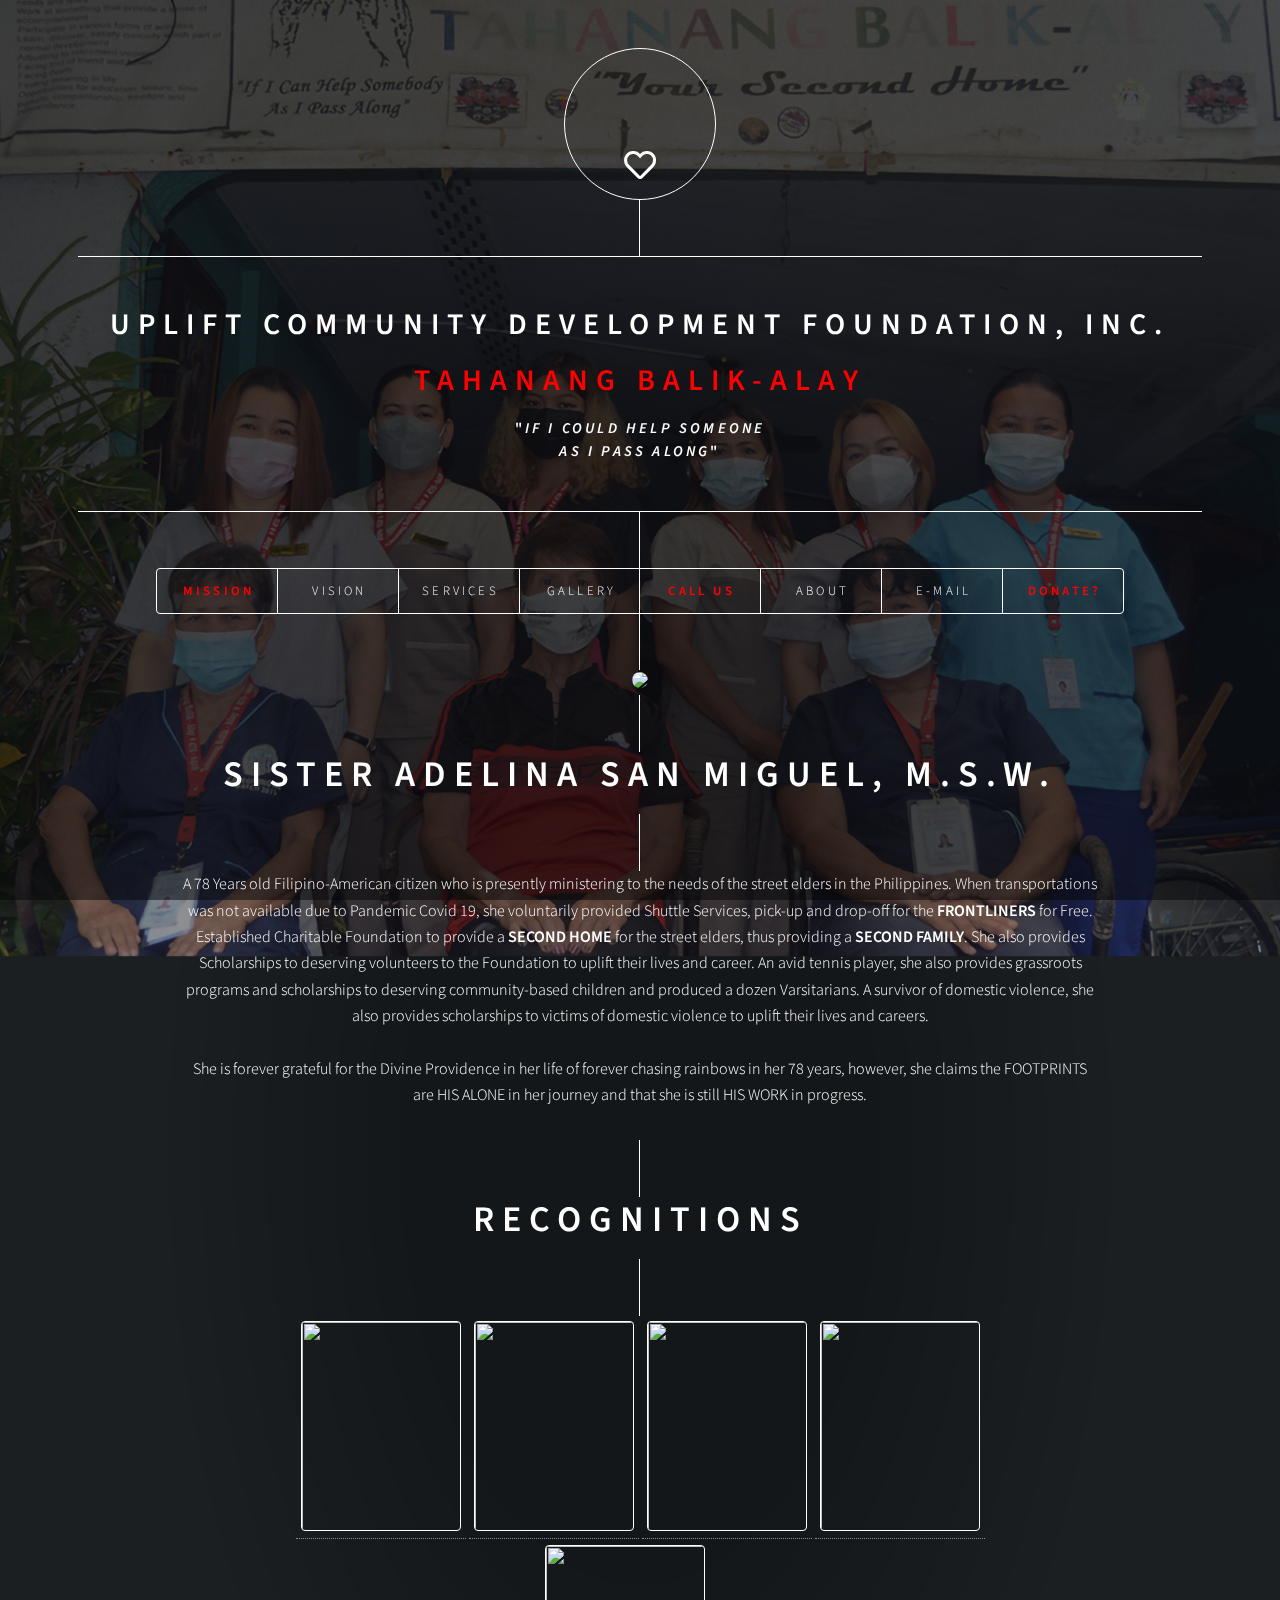
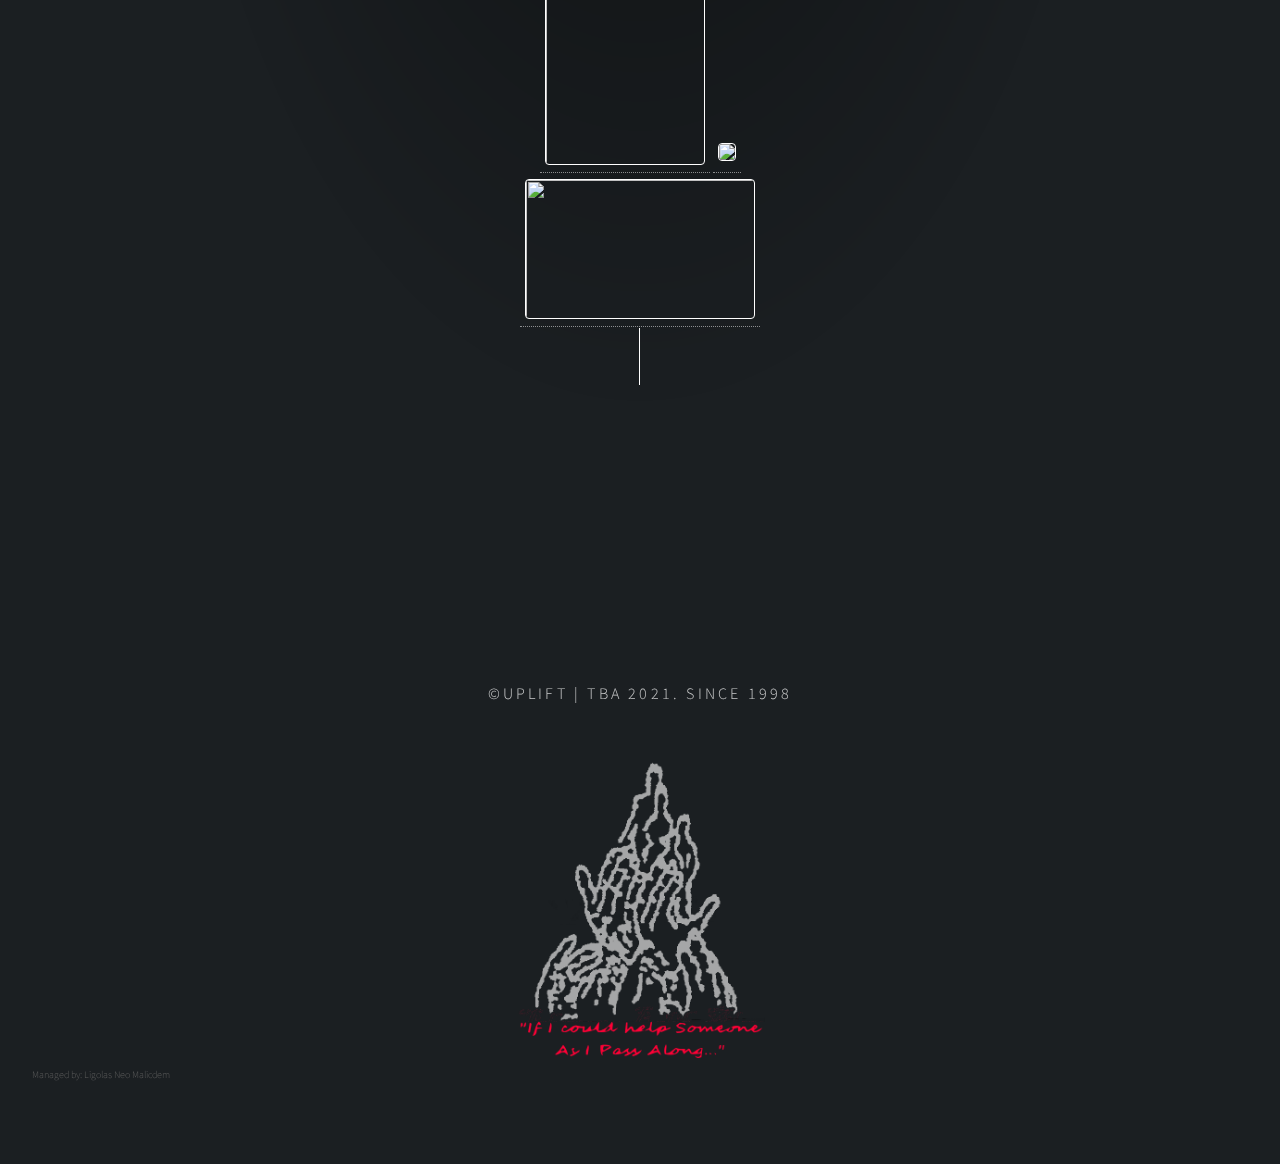
==== commit d72e00b2: "Updated video container" ====
--- a/index.html
+++ b/index.html
@@ -133,21 +133,12 @@
                  <iframe src="https://www.youtube.com/embed/K8WSQBxvZGE" title="YouTube video player" allow="accelerometer; autoplay; clipboard-write; encrypted-media; gyroscope; picture-in-picture"
                  frameborder="2" allowfullscreen class="test1video"></iframe>
                </div>
-             </div>
-
-
-						<!-- Video -->
-						<div class="vidmaincontainer">
-               <div class="test1cont">
-                 <iframe src="https://www.youtube.com/embed/ggIUQsMYDfI" title="YouTube video player" allow="accelerometer; autoplay; clipboard-write; encrypted-media; gyroscope; picture-in-picture"
-                 frameborder="2" allowfullscreen class="test1video"></iframe>
-               </div>   
-
-               <div class="test1cont">
+		<div class="test1cont">
                   <iframe src="https://www.youtube.com/embed/hVAND-ZvDns" title="YouTube video player" allow="accelerometer; autoplay; clipboard-write; encrypted-media; gyroscope; picture-in-picture"
                  frameborder="2" allowfullscreen class="test1video"></iframe>
                </div>
-          </div>
+             </div>
+						<!--END VIDCONT-->
 
 
 </header>
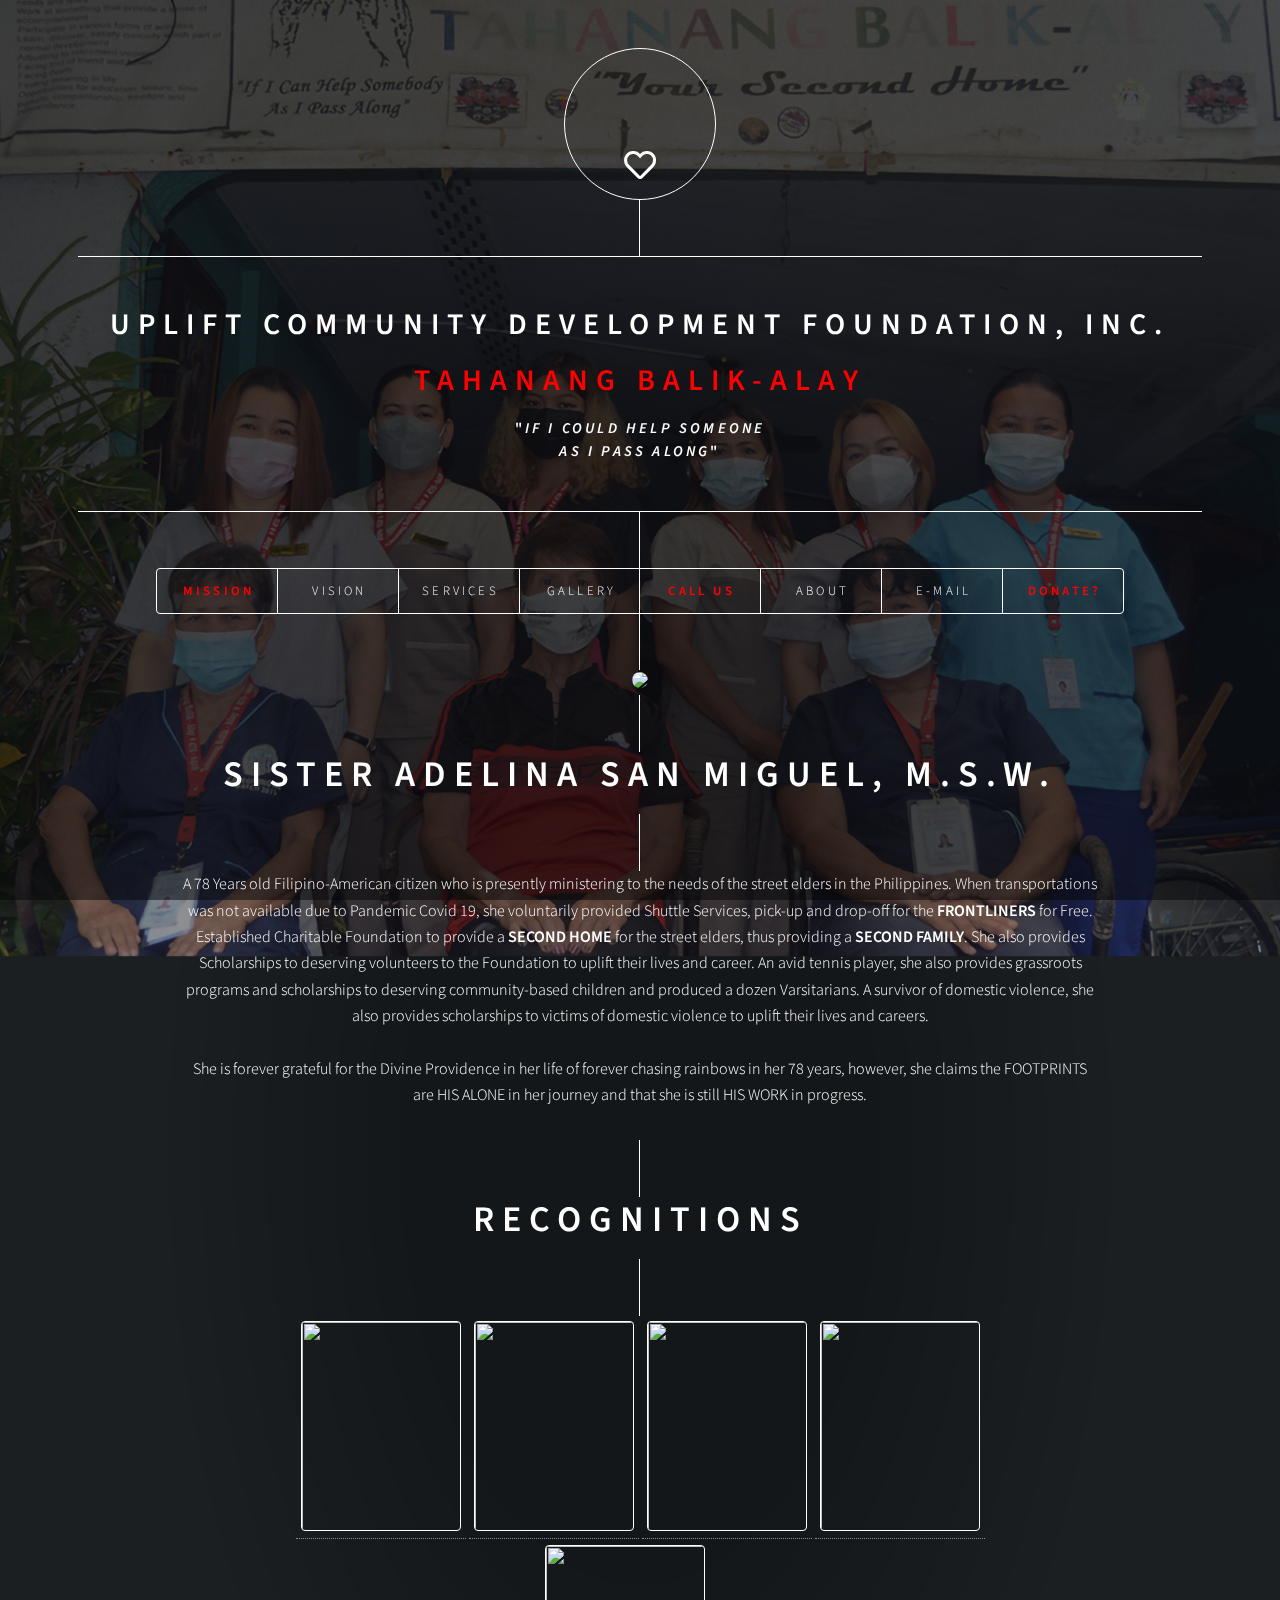
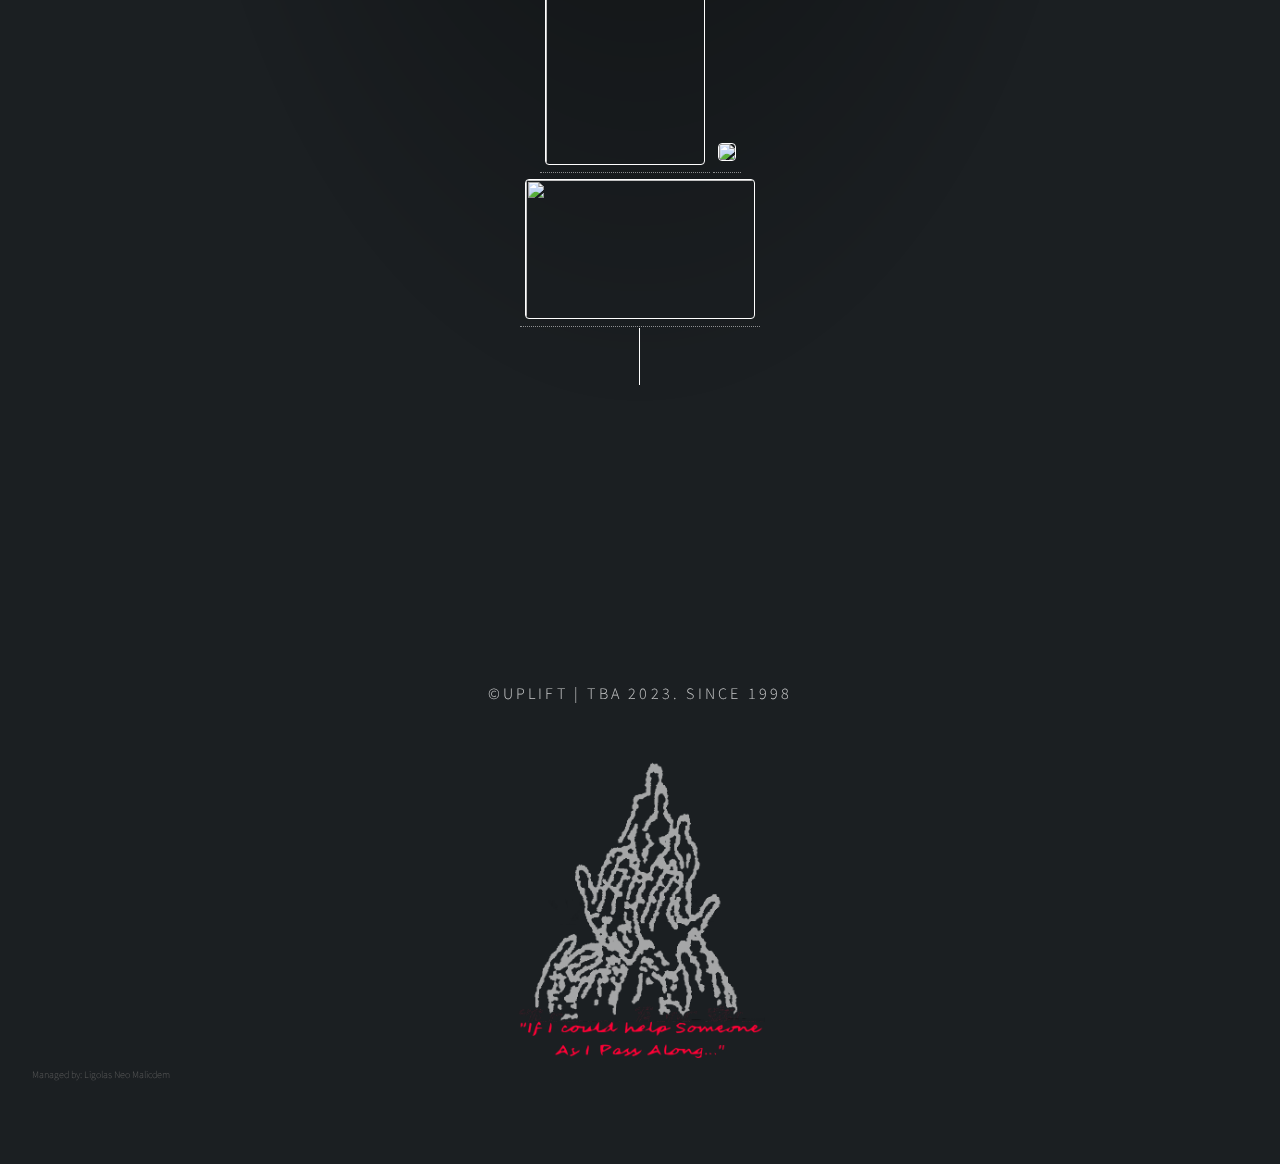
==== commit 46e68298: "2023" ====
--- a/index.html
+++ b/index.html
@@ -708,7 +708,7 @@
 
 				<!-- Footer -->
 					<footer id="footer">
-						<p class="copyright">&copy;UPLIFT | TBA 2021. Since 1998</p><a href="#"></a>
+						<p class="copyright">&copy;UPLIFT | TBA 2023. Since 1998</p><a href="#"></a>
 						<br>
 						<br>	
 						<div>
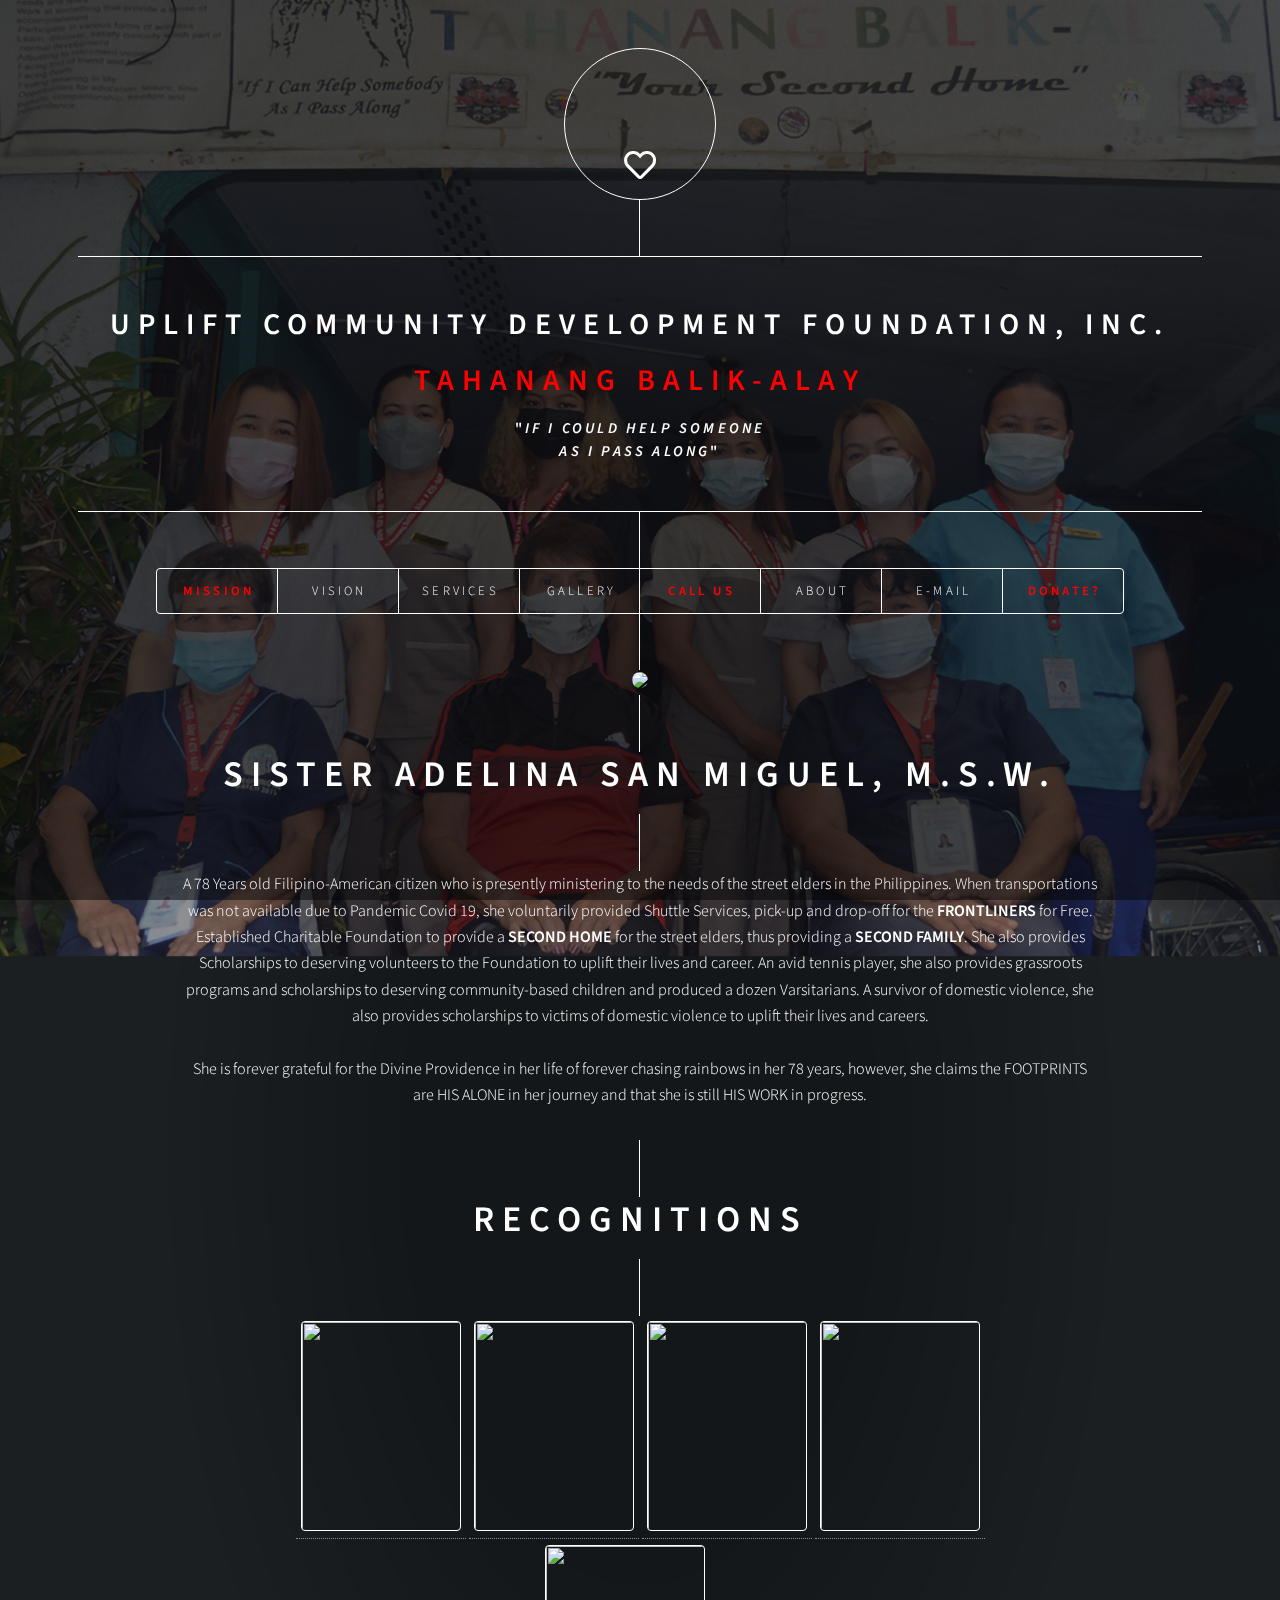
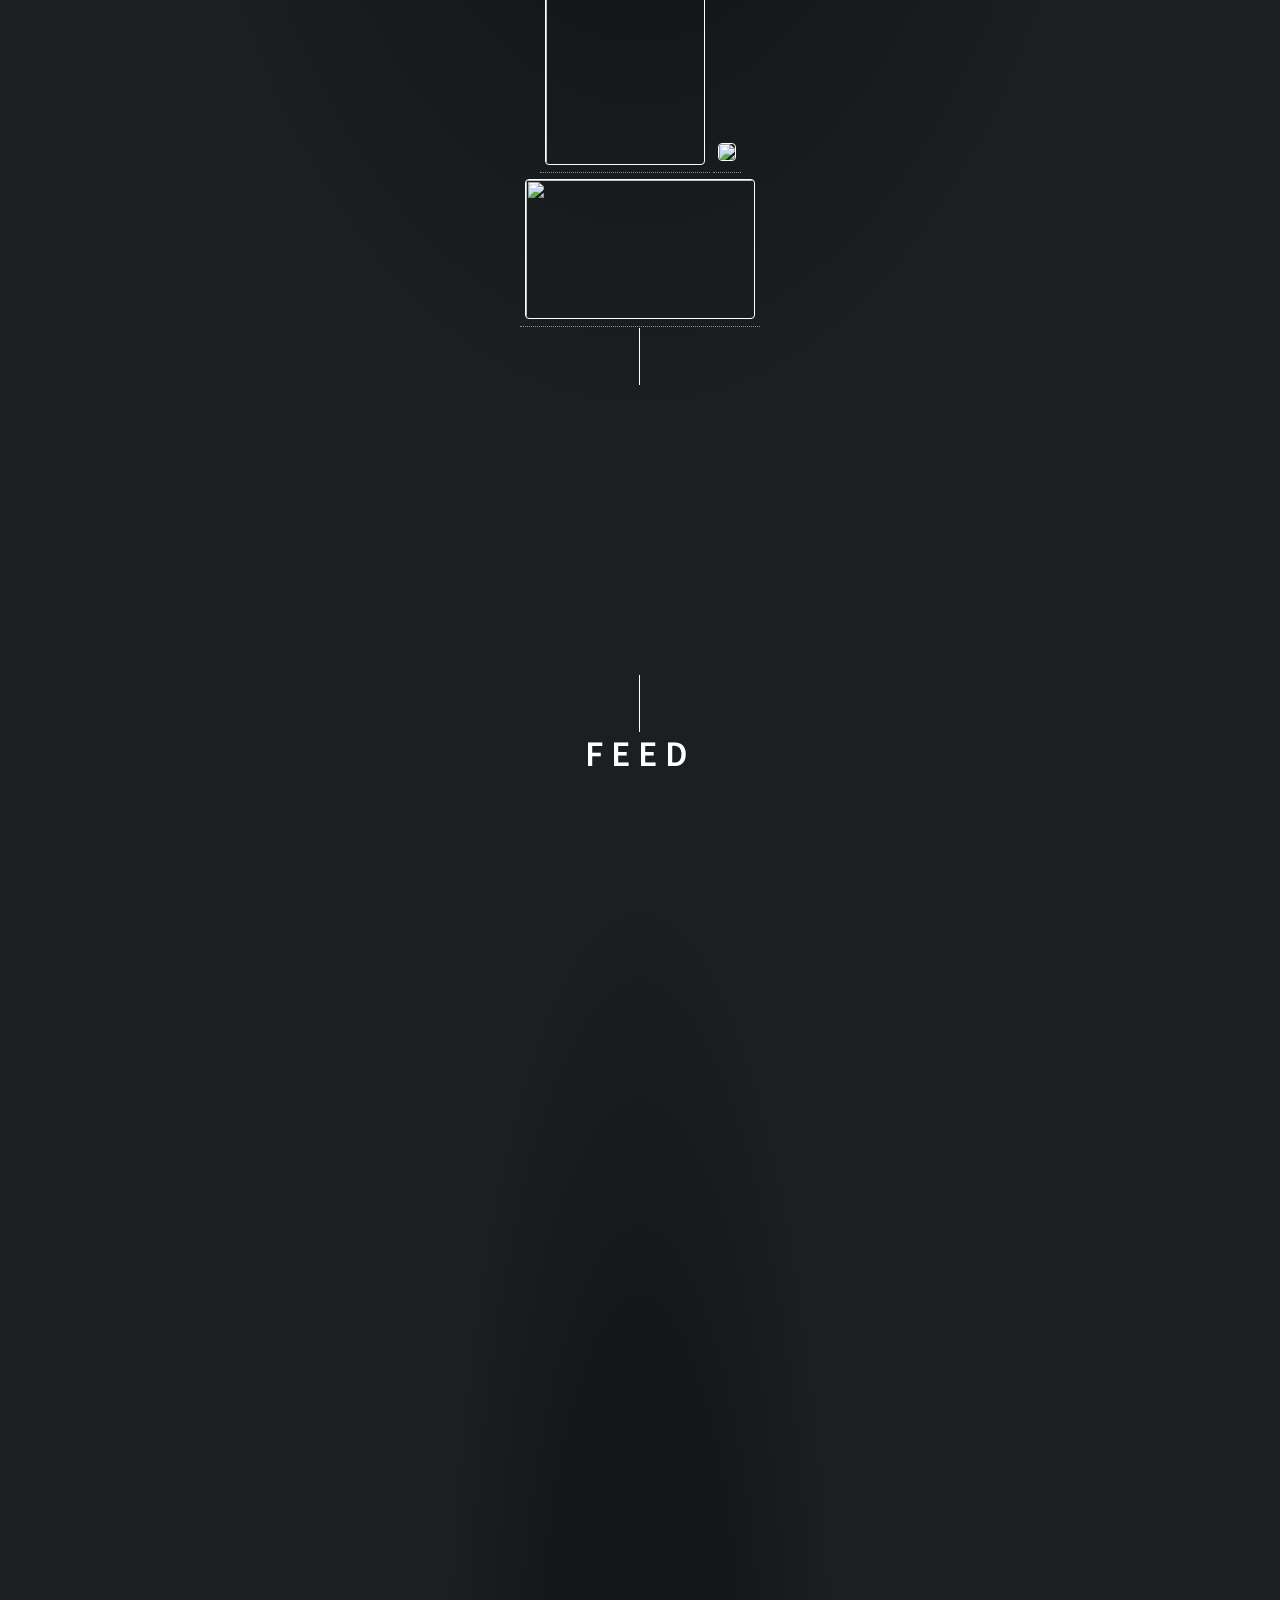
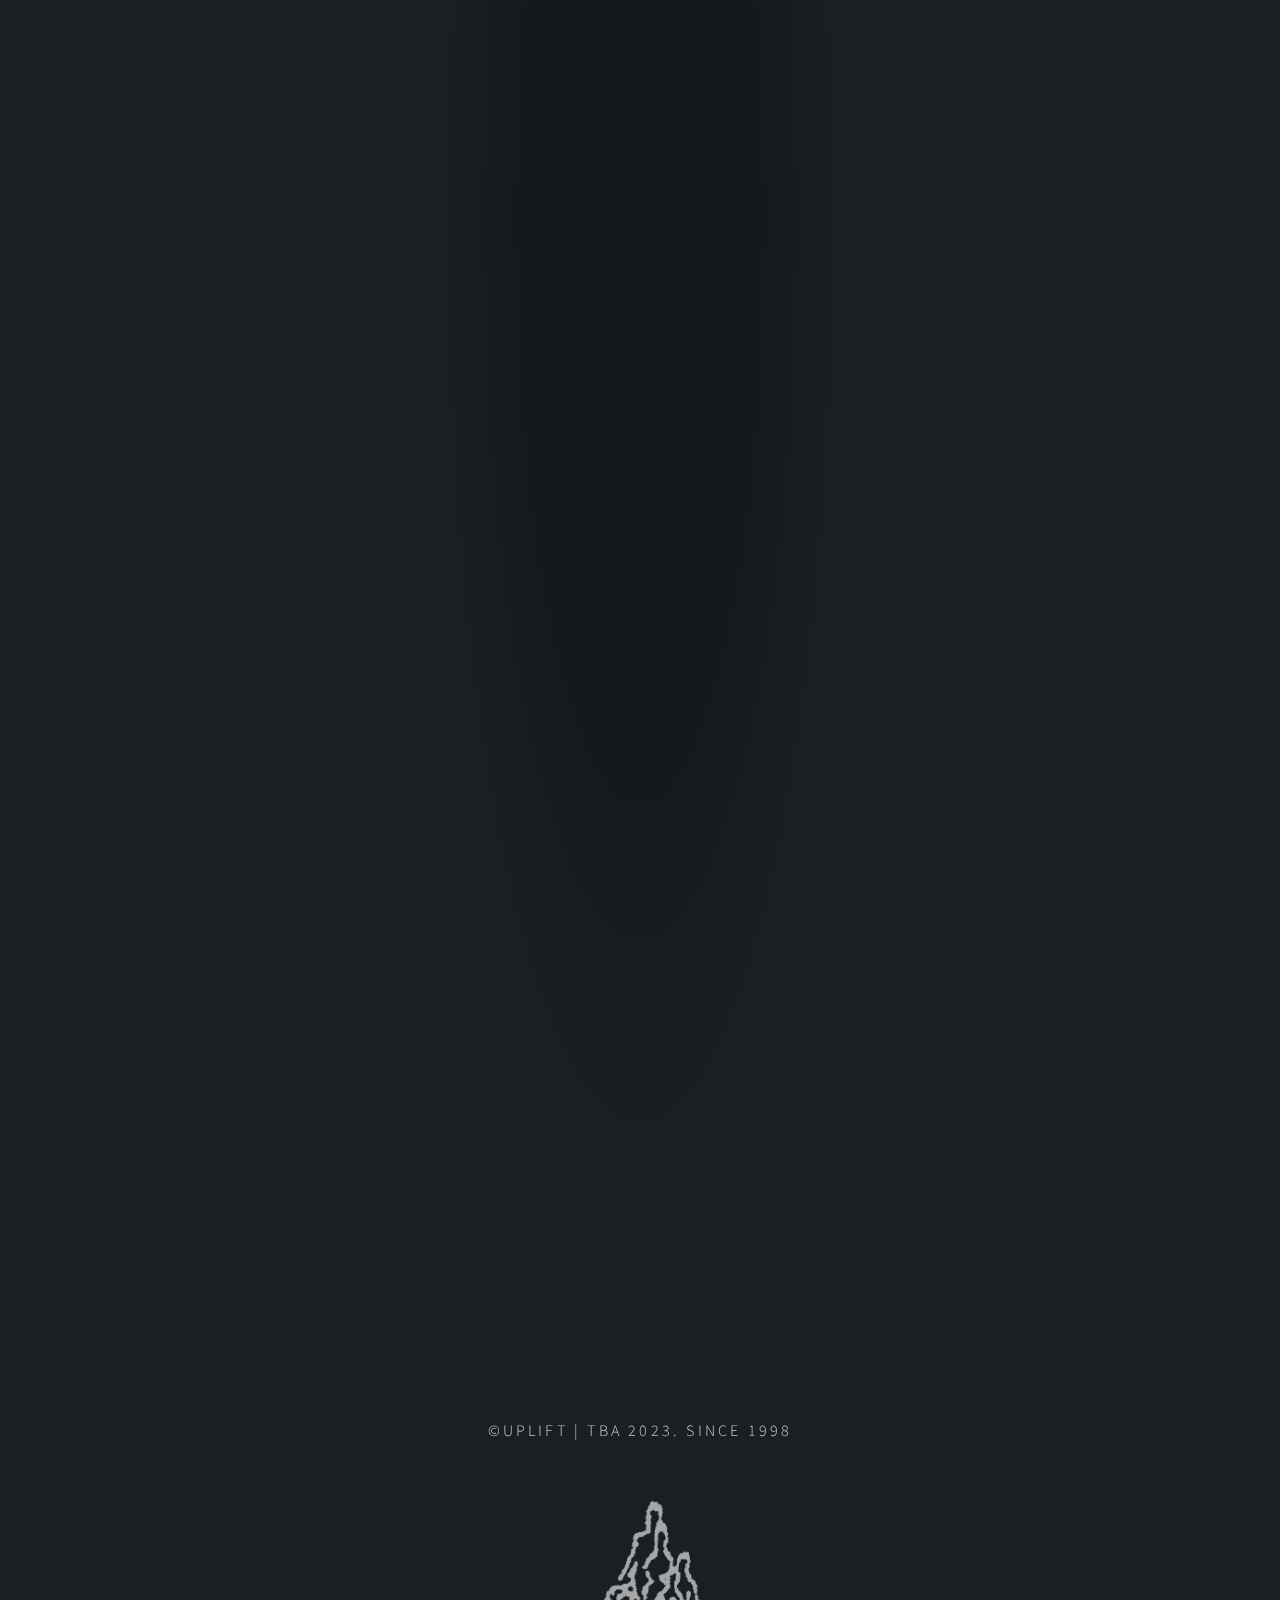
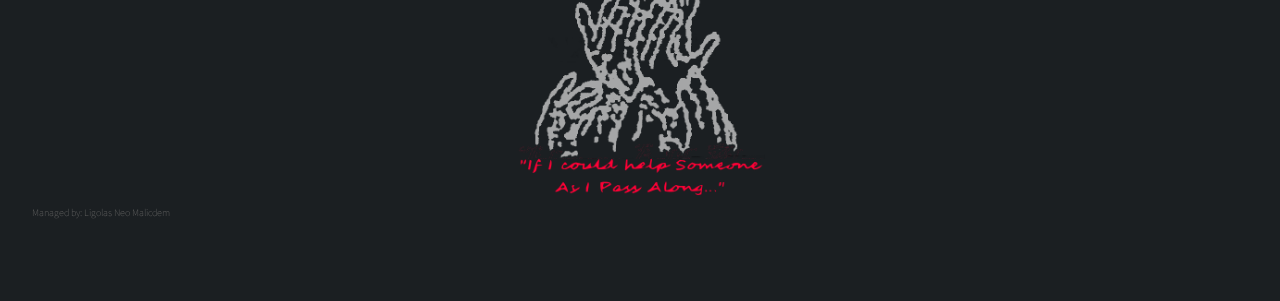
==== commit 8bd44eda: "implement_Feed" ====
--- a/index.html
+++ b/index.html
@@ -4,11 +4,7 @@
 	Created for: TBA
 	Other handler: Github
 	License: CC-3.0
-	Custom coded: LNM
-	Contact: Ligolasmalicdemneo@gmail.com/09154592268 Globe
-	Alt: Ligolasmalicdem@icloud.com
-
-	This website is Made and Maintained for Free by one individual, if you see any issues, please contact me on my personal email, otherwise, it'll be checked every free time.
+
 	This website is created only for Tahanang Balik-Alay, a non-governmental and non-profit organization under UPLIFT Community Development Foundation, INC. Founded by Sister. Adelina San Miguel
 -->	
 
@@ -138,7 +134,7 @@
                  frameborder="2" allowfullscreen class="test1video"></iframe>
                </div>
              </div>
-						<!--END VIDCONT-->
+					<!--END VIDCONT-->
 
 
 </header>
@@ -460,176 +456,6 @@
 								<div class="button disabled"><a href="https://www.100forms.com" id="lnk100" title="form to email">form to email</a></div>
 							</article>
 
-						<!-- Elements -->
-							<article id="elements">
-								<h2 class="major">Elements</h2>
-
-								<section>
-									<h3 class="major">Text</h3>
-									<p>This is <b>bold</b> and this is <strong>strong</strong>. This is <i>italic</i> and this is <em>emphasized</em>.
-									This is <sup>superscript</sup> text and this is <sub>subscript</sub> text.
-									This is <u>underlined</u> and this is code: <code>for (;;) { ... }</code>. Finally, <a href="#">this is a link</a>.</p>
-									<hr />
-									<h2>Heading Level 2</h2>
-									<h3>Heading Level 3</h3>
-									<h4>Heading Level 4</h4>
-									<h5>Heading Level 5</h5>
-									<h6>Heading Level 6</h6>
-									<hr />
-									<h4>Blockquote</h4>
-									<blockquote>Fringilla nisl. Donec accumsan interdum nisi, quis tincidunt felis sagittis eget tempus euismod. Vestibulum ante ipsum primis in faucibus vestibulum. Blandit adipiscing eu felis iaculis volutpat ac adipiscing accumsan faucibus. Vestibulum ante ipsum primis in faucibus lorem ipsum dolor sit amet nullam adipiscing eu felis.</blockquote>
-									<h4>Preformatted</h4>
-									<pre><code>i = 0;
-
-while (!deck.isInOrder()) {
-    print 'Iteration ' + i;
-    deck.shuffle();
-    i++;
-}
-
-print 'It took ' + i + ' iterations to sort the deck.';</code></pre>
-								</section>
-
-								<section>
-									<h3 class="major">Lists</h3>
-
-									<h4>Unordered</h4>
-									<ul>
-										<li>Dolor pulvinar etiam.</li>
-										<li>Sagittis adipiscing.</li>
-										<li>Felis enim feugiat.</li>
-									</ul>
-
-									<h4>Alternate</h4>
-									<ul class="alt">
-										<li>Dolor pulvinar etiam.</li>
-										<li>Sagittis adipiscing.</li>
-										<li>Felis enim feugiat.</li>
-									</ul>
-
-									<h4>Ordered</h4>
-									<ol>
-										<li>Dolor pulvinar etiam.</li>
-										<li>Etiam vel felis viverra.</li>
-										<li>Felis enim feugiat.</li>
-										<li>Dolor pulvinar etiam.</li>
-										<li>Etiam vel felis lorem.</li>
-										<li>Felis enim et feugiat.</li>
-									</ol>
-									<h4>Icons</h4>
-									<ul class="icons">
-										<li><a href="#" class="icon brands fa-twitter"><span class="label">Twitter</span></a></li>
-										<li><a href="#" class="icon brands fa-facebook-f"><span class="label">Facebook</span></a></li>
-										<li><a href="#" class="icon brands fa-instagram"><span class="label">Instagram</span></a></li>
-										<li><a href="#" class="icon brands fa-github"><span class="label">Github</span></a></li>
-									</ul>
-
-									<h4>Actions</h4>
-									<ul class="actions">
-										<li><a href="#" class="button primary">Default</a></li>
-										<li><a href="#" class="button">Default</a></li>
-									</ul>
-									<ul class="actions stacked">
-										<li><a href="#" class="button primary">Default</a></li>
-										<li><a href="#" class="button">Default</a></li>
-									</ul>
-								</section>
-
-								<section>
-									<h3 class="major">Table</h3>
-									<h4>Default</h4>
-									<div class="table-wrapper">
-										<table>
-											<thead>
-												<tr>
-													<th>Name</th>
-													<th>Description</th>
-													<th>Price</th>
-												</tr>
-											</thead>
-											<tbody>
-												<tr>
-													<td>Item One</td>
-													<td>Ante turpis integer aliquet porttitor.</td>
-													<td>29.99</td>
-												</tr>
-												<tr>
-													<td>Item Two</td>
-													<td>Vis ac commodo adipiscing arcu aliquet.</td>
-													<td>19.99</td>
-												</tr>
-												<tr>
-													<td>Item Three</td>
-													<td> Morbi faucibus arcu accumsan lorem.</td>
-													<td>29.99</td>
-												</tr>
-												<tr>
-													<td>Item Four</td>
-													<td>Vitae integer tempus condimentum.</td>
-													<td>19.99</td>
-												</tr>
-												<tr>
-													<td>Item Five</td>
-													<td>Ante turpis integer aliquet porttitor.</td>
-													<td>29.99</td>
-												</tr>
-											</tbody>
-											<tfoot>
-												<tr>
-													<td colspan="2"></td>
-													<td>100.00</td>
-												</tr>
-											</tfoot>
-										</table>
-									</div>
-
-									<h4>Alternate</h4>
-									<div class="table-wrapper">
-										<table class="alt">
-											<thead>
-												<tr>
-													<th>Name</th>
-													<th>Description</th>
-													<th>Price</th>
-												</tr>
-											</thead>
-											<tbody>
-												<tr>
-													<td>Item One</td>
-													<td>Ante turpis integer aliquet porttitor.</td>
-													<td>29.99</td>
-												</tr>
-												<tr>
-													<td>Item Two</td>
-													<td>Vis ac commodo adipiscing arcu aliquet.</td>
-													<td>19.99</td>
-												</tr>
-												<tr>
-													<td>Item Three</td>
-													<td> Morbi faucibus arcu accumsan lorem.</td>
-													<td>29.99</td>
-												</tr>
-												<tr>
-													<td>Item Four</td>
-													<td>Vitae integer tempus condimentum.</td>
-													<td>19.99</td>
-												</tr>
-												<tr>
-													<td>Item Five</td>
-													<td>Ante turpis integer aliquet porttitor.</td>
-													<td>29.99</td>
-												</tr>
-											</tbody>
-											<tfoot>
-												<tr>
-													<td colspan="2"></td>
-													<td>100.00</td>
-												</tr>
-											</tfoot>
-										</table>
-									</div>
-								</section>
-
 								<section>
 									<h3 class="major">Buttons</h3>
 									<ul class="actions">
@@ -666,9 +492,6 @@
 												<label for="demo-category">Category</label>
 												<select name="demo-category" id="demo-category">
 													<option value="">-</option>
-													<option value="1">Manufacturing</option>
-													<option value="1">Shipping</option>
-													<option value="1">Administration</option>
 													<option value="1">Human Resources</option>
 												</select>
 											</div>
@@ -705,9 +528,22 @@
 
 					</div>
 
+					<section id="header">
+						<br>
+						<h1>FEED</h1>
+						<br>
+						<iframe src="https://www.facebook.com/plugins/post.php?href=https%3A%2F%2Fwww.facebook.com%2Ftahanang.balikalay.5%2Fposts%2Fpfbid02ov1rEFVi9HKEZ3d3Xh7CLxAW8ACuAGxEZsXuWbQxFrzraNkc1oXcVRMod26TwSSpl&show_text=true&width=500" width="500" height="582" style="border:none;overflow:hidden" scrolling="no" frameborder="2" allowfullscreen="true" allow="autoplay; clipboard-write; encrypted-media; picture-in-picture; web-share"></iframe>
+						<br>
+						<iframe src="https://www.facebook.com/plugins/post.php?href=https%3A%2F%2Fwww.facebook.com%2Ftahanang.balikalay.5%2Fposts%2Fpfbid0Y5T6N4xau27AqNKL3mPyq1jjCuFsvGTKe85S7jknqXjnqzJbbZ8RCEHqGiCSNjv8l&show_text=true&width=500" width="500" height="723" style="border:none;overflow:hidden" scrolling="no" frameborder="2" allowfullscreen="true" allow="autoplay; clipboard-write; encrypted-media; picture-in-picture; web-share"></iframe>
+						<br>
+						<iframe src="https://www.facebook.com/plugins/post.php?href=https%3A%2F%2Fwww.facebook.com%2Ftahanang.balikalay.5%2Fposts%2Fpfbid02sqpxm1sainAaRosGU28KcqjLh22x11oKKCiuSvqDJz4oMdrr9KujgeXt65UhfSbRl&show_text=true&width=500" width="500" height="640" style="border:none;overflow:hidden" scrolling="no" frameborder="2" allowfullscreen="true" allow="autoplay; clipboard-write; encrypted-media; picture-in-picture; web-share"></iframe>
+					</section>
 
 				<!-- Footer -->
 					<footer id="footer">
+
+						<!--Test Frame of FB Page-->
+
 						<p class="copyright">&copy;UPLIFT | TBA 2023. Since 1998</p><a href="#"></a>
 						<br>
 						<br>	
--- a/assets/css/main.css
+++ b/assets/css/main.css
@@ -38,6 +38,11 @@
 
 ol, ul {
 	list-style: none;
+}
+
+.fb-overlays {
+	color: #000000;
+	background: #121212;
 }
 
 blockquote, q {
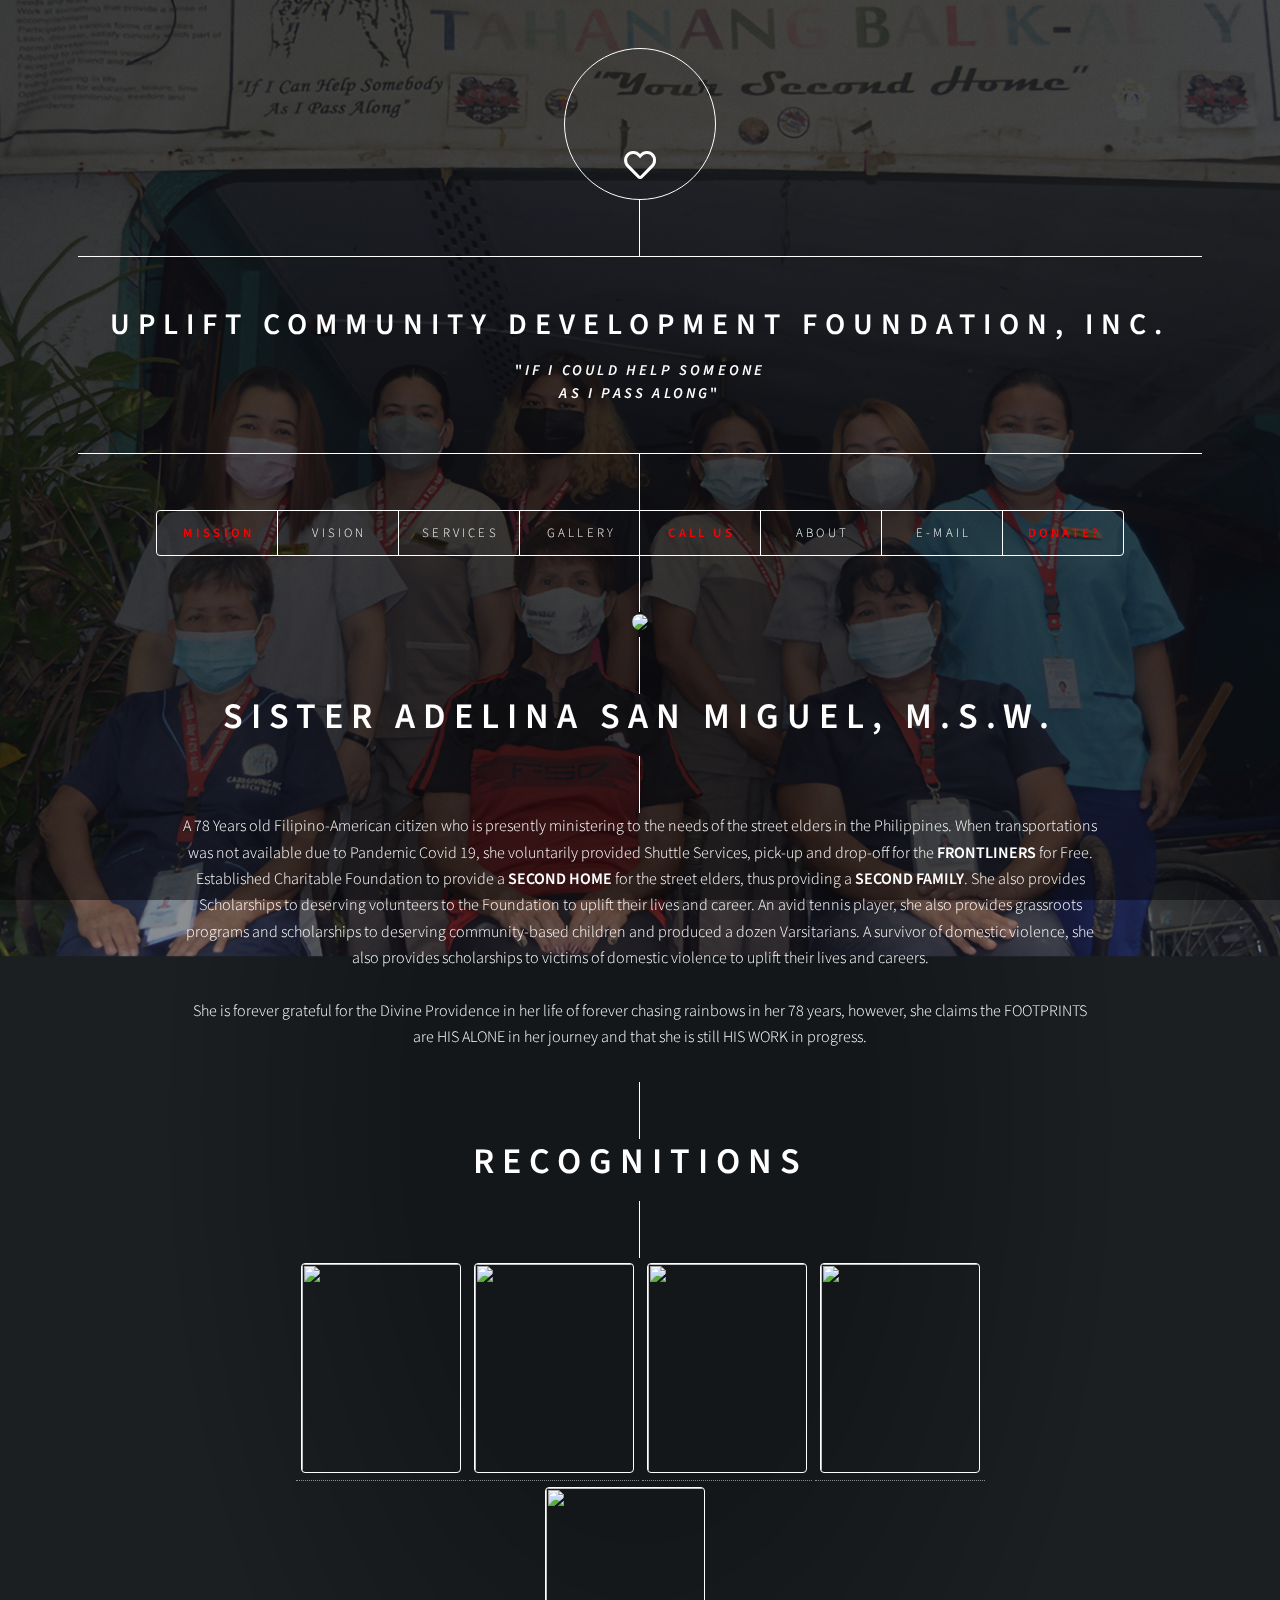
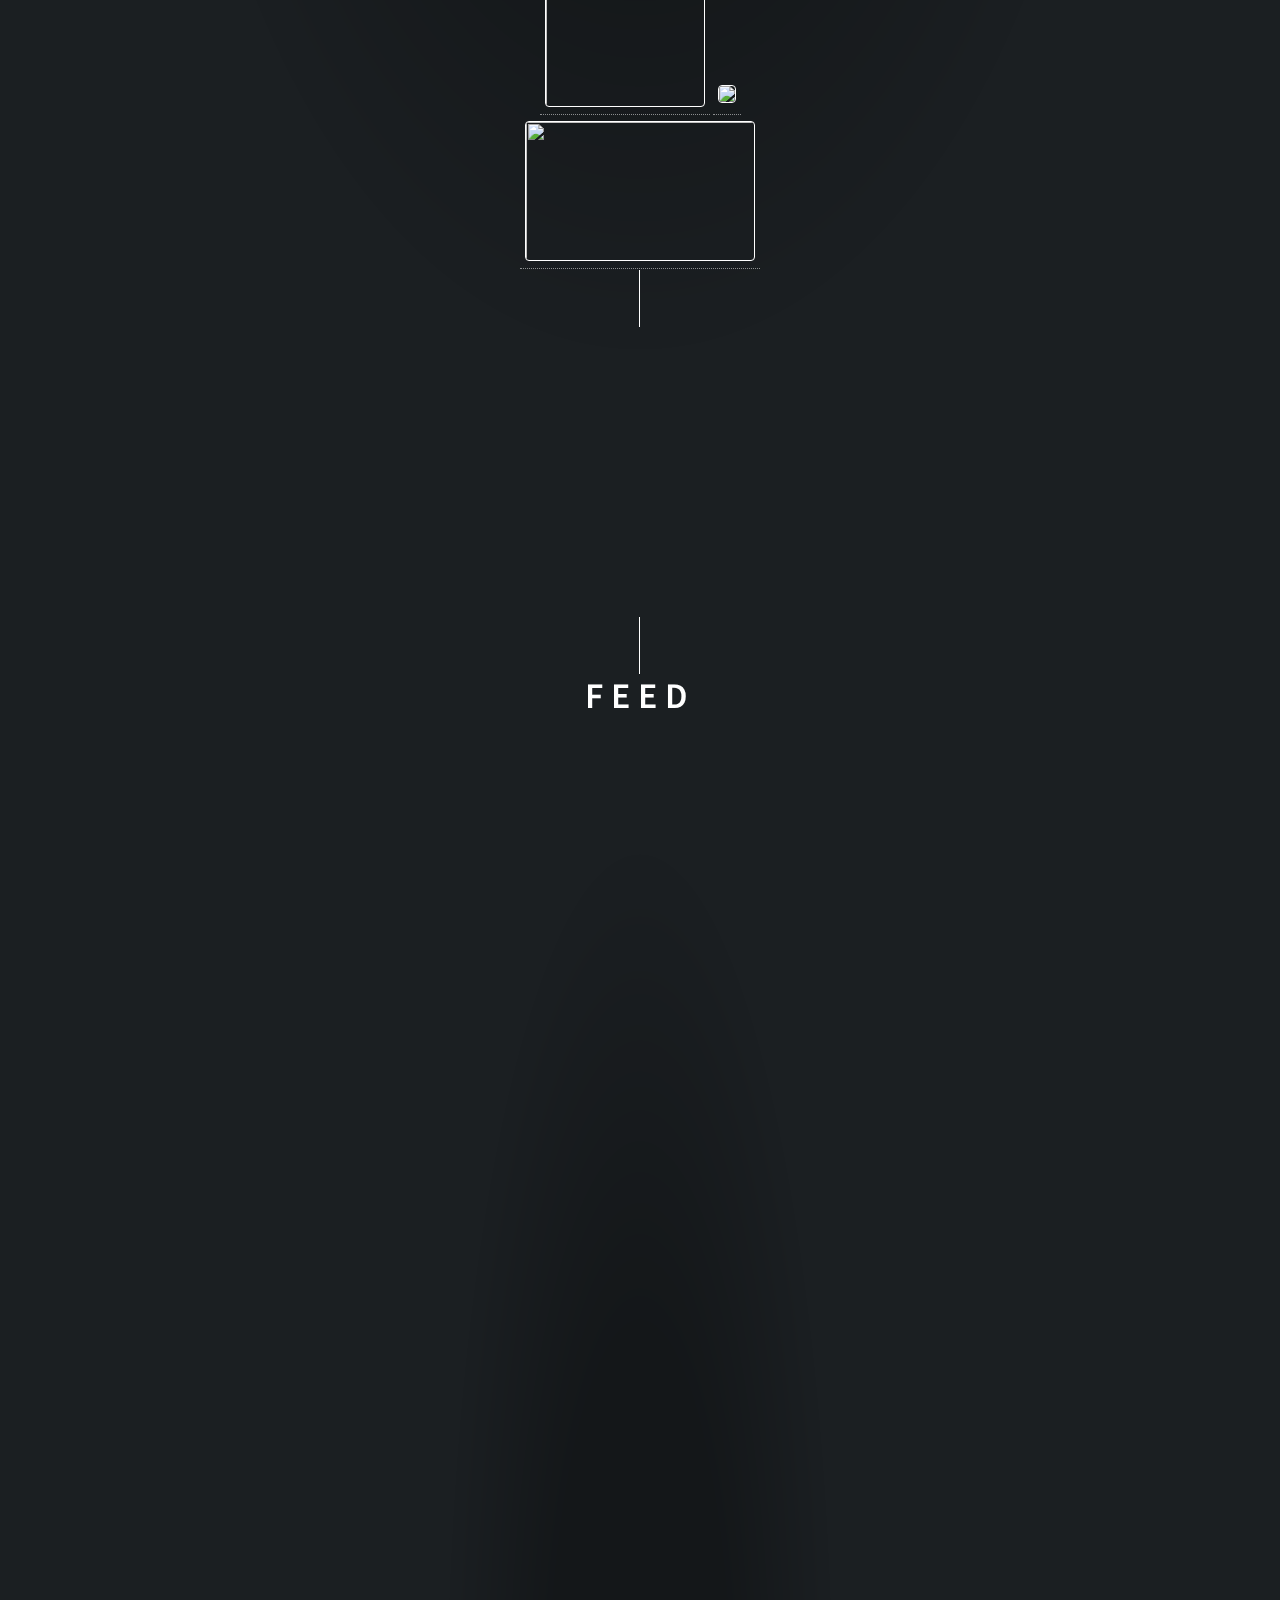
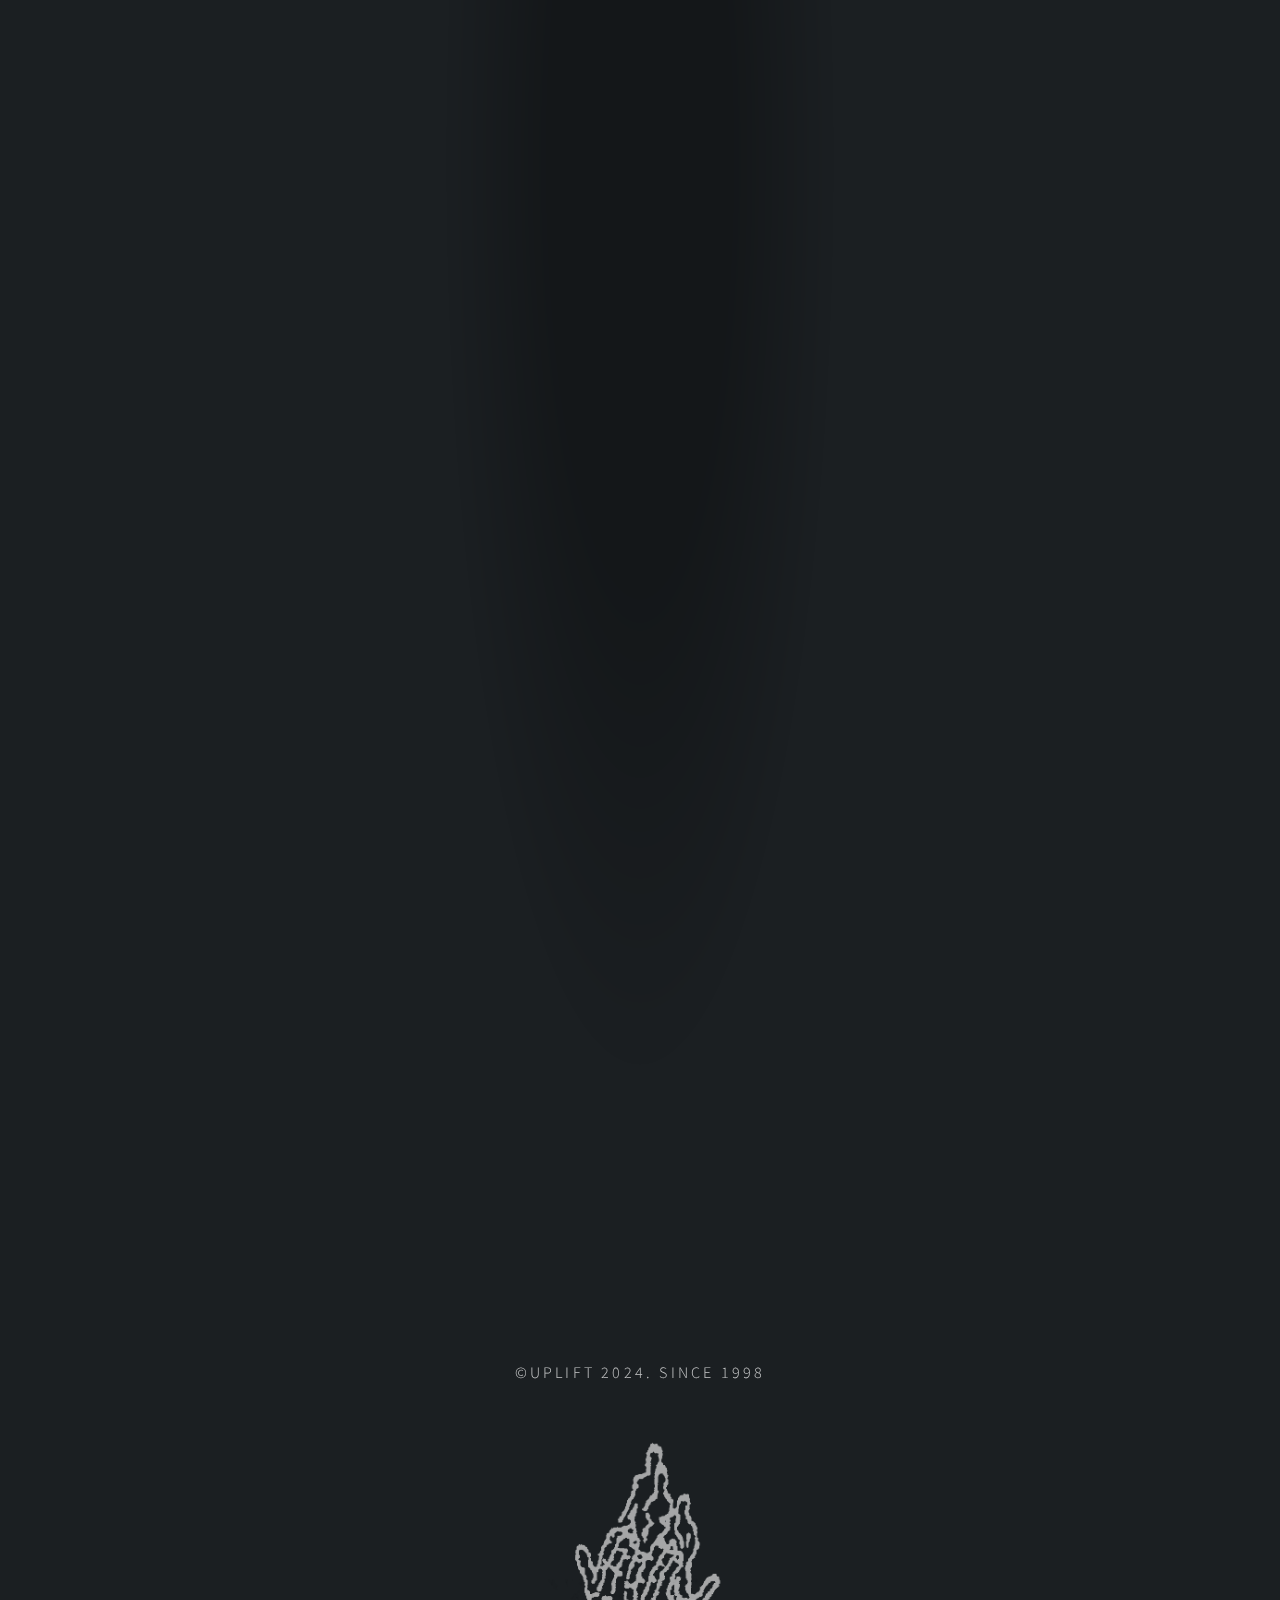
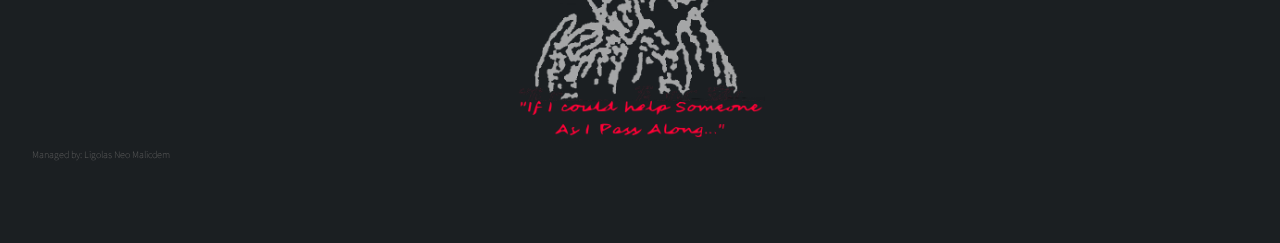
==== commit 730225ac: "Add files via upload" ====
--- a/index.html
+++ b/index.html
@@ -1,589 +1,587 @@
-<!-- 
-	Handled By: Ligolas Neo Malicdem
-	Updated every: No specified time
-	Created for: TBA
-	Other handler: Github
-	License: CC-3.0
-
-	This website is created only for Tahanang Balik-Alay, a non-governmental and non-profit organization under UPLIFT Community Development Foundation, INC. Founded by Sister. Adelina San Miguel
--->	
-
-<!DOCTYPE HTML>
-<html>
-	<head>
-		<title>Tahanang Balik-Alay</title>
-		<meta charset="utf-8" />
-		<meta name="viewport" content="width=device-width, initial-scale=1, user-scalable=no" />
-		<link rel="icon" href="https://github.com/Tahanang-Balik-Alay/Tahanang-Balik-Alay.github.io/blob/master/images/upliftlogo.png?raw=true" sizes="16x16 32x32" type="image/png">
-		<link rel="stylesheet" href="assets/css/main.css" />
-		<noscript><link rel="stylesheet" href="assets/css/noscript.css" /></noscript>
-		<meta name="google-site-verification" content="yNtD6_M8xb0P7ERzAjgwByvtRKAp2FH8qCxg4N6Z3KE" />
-	</head>
-
-	<body class="is-preload">
-
-		
-<!-- is video prototype -->
-
-		<!-- Wrapper -->
-			<div id="wrapper">
-
-
-				<!-- Header -->
-					<header id="header">
-						<div class="logo">
-							<span class="icon fa-heart"></span>
-						</div>
-						<div class="content">
-							<div class="inner">
-								<h1 style="font-size: 30px">UPLIFT COMMUNITY DEVELOPMENT FOUNDATION, INC.</h1>
-								<h2 style="font-size: 30px;color: red">Tahanang Balik-Alay</h2>
-								<h3 style="font-size: 15px">"<em>If i could help someone <br> as i pass along</em>"</h3>
-							</div>
-						</div>
-						<nav>
-							<ul>
-								<li><a href="#Mission"><strong><strong><span style="color: rgb(255, 0, 0);">Mission</span></strong></strong></a></li>
-								<li><a href="#Vission">Vision</a></li>
-								<li><a href="#Service">Services</a></li>
-								<li><a href="https://tahanang-balik-alay.github.io/gallery/index.html">Gallery</a></li>
-								<li><a href="#callus"><strong><strong><span style="color: rgb(255, 0, 0);">Call Us</span></strong></strong></a></li>
-								<li><a href="#about">About</a></li>
-								<li><a href="#Email">E-mail</a></li>
-								<!--<li><a href="#Teams">TEAM</a></li>-->
-								<li><a href="#Donate"><strong><strong><span style="color: rgb(255, 0, 0);">Donate?</span></strong></strong></a></li>
-								<!--<li><a href="#Jobs">Jobs</a></li>-->
-								<!--STRICTLY FOR ADMIN ONLY<li><a href="#elements">Elements</a></li>-->
-							</ul>
-						</nav>
-
-						<!-- Paragraph and img style-->
-
-						<style type="text/css">
-							#introparag {
-								text-justify: none ;
-								margin-left:150px;
-								margin-right: 150px;
-							}
-							#imgbord {
-								border: solid 1px #ffffff;
-								border-radius: 4px;
-								margin: 5px;
-							}
-							a {
-								text-decoration: none;
-							}
-							@media screen and (max-width: 480px){
-								#introparag {
-									text-justify: none;
-									margin-right: 10px;
-									margin-left: 10px;
-								}
-							}
-							@media screen and (max-width: 712px){
-								#introparag {
-									text-justify: none;
-									margin-right: 10px;
-									margin-left: 10px;
-								}
-							}
-						</style>
-						<div>
-
-          	<img src="https://github.com/Tahanang-Balik-Alay/Tahanang-Balik-Alay.github.io/blob/master/images/Sister%20Adelina%20San%20Miguel.jpg?raw=true" style="width:210px;border-radius: 50%;">
-          </div>
-          	<h1>Sister Adelina San Miguel, M.S.W.</h1>
-          	<p id="introparag">A 78 Years old Filipino-American citizen who is presently ministering to the needs of the street elders in the Philippines. When transportations was not available due to Pandemic Covid 19, she voluntarily provided Shuttle Services, pick-up and drop-off for the <strong>FRONTLINERS</strong> for Free. Established Charitable Foundation to provide a <strong>SECOND HOME</strong> for the street elders, thus providing a <strong>SECOND FAMILY</strong>. She also provides Scholarships to deserving volunteers to the Foundation to uplift their lives and career. An avid tennis player, she also provides grassroots programs and scholarships to deserving community-based children and produced a dozen Varsitarians.
-          	A survivor of domestic violence, she also provides scholarships to victims of domestic violence to uplift their lives and careers.
-          	<br>
-          	<br>
-          	She is forever grateful for the Divine Providence in her life of forever chasing rainbows in her 78 years, however, she claims the FOOTPRINTS are HIS ALONE in her journey and that she is still HIS WORK in progress.</p>
-          	<h1>RECOGNITIONS</h1>
-          	<div style="float: left;text-decoration: none;">
-          		<a href="#Recognition1" style="text-decoration: ;">
-          		<img src="https://github.com/Tahanang-Balik-Alay/Tahanang-Balik-Alay.github.io/blob/master/Gllery%20server%20image/Recognition2.jpg?raw=true" width="160px" height="210px" id="imgbord"></a>
-          		<a href="#Recognition2">
-          		<img src="https://github.com/Tahanang-Balik-Alay/Tahanang-Balik-Alay.github.io/blob/master/Gllery%20server%20image/Recognition5.jpg?raw=true" width="160px" height="210px" id="imgbord"></a>
-          		<a href="#Recognition3">
-          		<img src="https://github.com/Tahanang-Balik-Alay/Tahanang-Balik-Alay.github.io/blob/master/Gllery%20server%20image/Recognition4.png?raw=true" width="160px" height="210px" id="imgbord"></a>
-          		<a href="#Recognition4">
-          		<img src="https://github.com/Tahanang-Balik-Alay/Tahanang-Balik-Alay.github.io/blob/master/Gllery%20server%20image/Recognition6.png?raw=true" width="160px" height="210px" id="imgbord"></a>
-          		<div>
-          			<a href="#Recognition5">
-          			<img src="https://github.com/Tahanang-Balik-Alay/Tahanang-Balik-Alay.github.io/blob/master/Gllery%20server%20image/Recognition1.png?raw=true" width="160px" height="220px" id="imgbord"></a>
-          			<a href="#Recognition6">
-          		<img src="https://github.com/Tahanang-Balik-Alay/Tahanang-Balik-Alay.github.io/blob/master/Gllery%20server%20image/Recognition3.jpg?raw=true" width="160px" id="imgbord">
-          	</a>
-          	</div>
-          		<div>
-          			<a href="#Recognition7">
-          		<img src="https://github.com/Tahanang-Balik-Alay/Tahanang-Balik-Alay.github.io/blob/master/Gllery%20server%20image/Recognition7.jpg?raw=true" width="230px" height="140px" id="imgbord"></a>
-          		</div>
-          	</div>
-
-
-
-          <!-- SLIDESHOW -->
-						<div class="vidmaincontainer">
-               <div class="test1cont">
-                 <iframe src="https://www.youtube.com/embed/K8WSQBxvZGE" title="YouTube video player" allow="accelerometer; autoplay; clipboard-write; encrypted-media; gyroscope; picture-in-picture"
-                 frameborder="2" allowfullscreen class="test1video"></iframe>
-               </div>
-		<div class="test1cont">
-                  <iframe src="https://www.youtube.com/embed/hVAND-ZvDns" title="YouTube video player" allow="accelerometer; autoplay; clipboard-write; encrypted-media; gyroscope; picture-in-picture"
-                 frameborder="2" allowfullscreen class="test1video"></iframe>
-               </div>
-             </div>
-					<!--END VIDCONT-->
-
-
-</header>
-				<!-- Main -->
-					<div id="main">
-						<article id="Jobs">
-							<h2 class="major">We are currently looking <br>for <span style="color: red">Social Worker!</span></h2>
-							<br>
-							<br>
-							<h3>We are looking for a social worker in Geriatrics</h3>
-							<br>
-							<h3>Must be/have:</h3>
-							<h4>-Licensed</h4>
-							<h4>-Experienced</h4>
-							<h4>-Willing to Stay in if possible</h4>
-							<br>
-							<h3>Pass you CV/Resume here: Tahanangbalikalay98@gmail.com</h3>
-							<br>
-							<h3>Or text us at 09179917074</h3>
-						</article>
-					<!--Boardmembers-->
-
-					<!-- Recognitions -->
-					<style type="text/css">
-						#mobilerecog {
-							width: 512px;
-						}
-						#mobilerecog1080 {
-							width: 1080px;
-						}
-						@media screen and (max-width: 480px){
-
-						#mobilerecog {
-							width: 280px;
-
-						}
-						#mobilerecog1080 {
-							width: 420px;
-						}
-					}
-
-
-					</style>
-
-
-					<article id="Recognition1">
-								<img class="center" id="mobilerecog" src="https://github.com/Tahanang-Balik-Alay/Tahanang-Balik-Alay.github.io/blob/master/Gllery%20server%20image/Recognition2.jpg?raw=true" class="avatar" />
-							</article>
-							<article id="Recognition2">
-								<img class="center" id="mobilerecog" src="https://github.com/Tahanang-Balik-Alay/Tahanang-Balik-Alay.github.io/blob/master/Gllery%20server%20image/Recognition5.jpg?raw=true" class="avatar" />
-							</article>
-							<article id="Recognition3">
-								<img class="center" id="mobilerecog" src="https://github.com/Tahanang-Balik-Alay/Tahanang-Balik-Alay.github.io/blob/master/Gllery%20server%20image/Recognition4.png?raw=true" class="avatar" />
-							</article>
-							<article id="Recognition4">
-								<img class="center" id="mobilerecog" src="https://github.com/Tahanang-Balik-Alay/Tahanang-Balik-Alay.github.io/blob/master/Gllery%20server%20image/Recognition6.png?raw=true" class="avatar" />
-							</article>
-							<article id="Recognition5">
-								<img class="center" id="mobilerecog" src="https://github.com/Tahanang-Balik-Alay/Tahanang-Balik-Alay.github.io/blob/master/Gllery%20server%20image/Recognition1.png?raw=true" class="avatar" />
-							</article>
-							<article id="Recognition6">
-								<img class="center" id="mobilerecog" src="https://github.com/Tahanang-Balik-Alay/Tahanang-Balik-Alay.github.io/blob/master/Gllery%20server%20image/Recognition3.jpg?raw=true" class="avatar" />
-							</article>
-							<article id="Recognition7">
-								<img class="center" id="mobilerecog" src="https://github.com/Tahanang-Balik-Alay/Tahanang-Balik-Alay.github.io/blob/master/Gllery%20server%20image/Recognition7.jpg?raw=true" class="avatar" />
-							</article>
-
-
-					<article id="Donate">
-						<h2 class="major">Donate to us!</h2>
-								<h3 style="font-family:Times New Roman;">UPLIFT COMMUNITY DEVELOPMENT FOUNDATION, INC</h3>
-								<h3 style="font-family:Times New Roman;">LANDBANK:</h3>
-								<h4 style="font-family:Helvetica" class="PipeUnbold"><strong>Account Name:</strong><br>UPLIFT COMMUNITY DEVELOPMENT FOUNDATION, INC</h4>
-								<h4 style="font-family:Helvetica;" class="PipeUnbold"><strong>Bank Account No:</strong><br> SA#3111-0634-42</h4>
-								<h4 style="font-family:Helvetica;" class="PipeUnbold"><strong>Dollar Account No:</strong><br> 3114-0020-53</h4>
-								<h4 style="font-family:Helvetica;" class="PipeUnbold"><strong>Swift Code:</strong><br> TLBPPHMMXXX</h4>
-								<br>
-								<h3 style="font-family:Times New Roman;">GCash:</h3>
-								<h4 style="font-family:Helvetica;" class="PipeUnbold"><strong>Name:</strong> <br>Adelina San Miguel</h4>
-								<h4 style="font-family:Helvetica;" class="PipeUnbold"><strong>GCash No:</strong><br> +63(917) 991 7074</h4>
-								<br>
-								<p>Remember the UPLIFT COMMUNITY DEVELOPMENT FOUNDATION, inc in your will, charitable annuity gift, bequest, living trust to avoid probate, heirs to your estate, beneficiaries to your life insurance policy, IRA or any retirement accounts.</p>
-
-<style type="text/css">
-	.PipeUnbold {
-		font-weight: normal;
-	}
-</style>
-							
-
-
-					</article>
-					<article id="Teams">
-								<h2 class="major center">UNDER DEVELOPMENT</h2>
-								<p>We're sorry to say, but our website is under major development, this also includes some major fixes on the "Gallery" website. All features Under Development are disabled indefinetly.</p>
-							</article>
-			<!--
-					       <article id="Teams">
-					       	<style type="text/css">
-					       		.center {
-  display: block;
-  margin-left: auto;
-  margin-right: auto;
-}
-.finepire {
-  margin: 0;
-  position: absolute;
-  left: 58%;
-  -ms-transform: translate(-50%, -50%);
-  transform: translate(-50%, -50%);
-}
-
-img {
-  border-radius: 50%;
-}
-					       	</style>
-                            <h2 class="major">Who are We?</h2>
-                            <br>
-                            <br>
-					       	<img class="center" class="avatar" src="https://github.com/Tahanang-Balik-Alay/Tahanang-Balik-Alay.github.io/blob/master/images/Sister%20Adelina%20San%20Miguel.jpg?raw=true" style="width:150px" class="avatar" />
-					       	<center>Adelina San Miguel</center>
-					       	<center><strong>CEO & Foundress</strong></center>
-					       	<br>
-					       	<br>
-					         <img class="center" src="https://static.thenounproject.com/png/340719-200.png" style="width:150px" class="avatar" />
-					       	<center>Atty.Clifford Equila</center>
-					       	<center><strong>Chairman</strong></center>
-					       	<br>
-					       	<br>
-					         <img class="center" src="https://github.com/Tahanang-Balik-Alay/Tahanang-Balik-Alay.github.io/blob/master/Gllery%20server%20image/118242556_2786885791531143_5173255349404110273_n.jpg?raw=true" style="width:150px" class="avatar" />
-					       	<center>Liezl D.G Samson</center>
-					       	<center><strong>Human Resource Specialist</strong></center>
-					       	<br>
-					       	<br>
-					       	  <img class="center" src="https://static.thenounproject.com/png/340719-200.png" style="width:150px" class="avatar" />
-					       	<center>Wifredo Salandanan</center>
-					       	<center><strong>Corporate Secretary</strong></center>
-					       	<br>
-					       	<br>
-					       	<img class="center" src="https://static.thenounproject.com/png/340719-200.png" style="width:150px" class="avatar" />
-					       	<center>Emelita Caraan</center>
-					       	<center><strong>Social Worker</strong></center>
-					       	<br>
-					       	<br>
-					       	<img class="center" src="https://static.thenounproject.com/png/340719-200.png" style="width:150px" class="avatar" />
-					       	<center>Helen Canales</center>
-					       	<center><strong>Asst. Social Worker</strong></center>
-					       	<br>
-					       	<br>
-					       	<img class="center" src="https://github.com/Tahanang-Balik-Alay/Tahanang-Balik-Alay.github.io/blob/master/Server%20repo%20img/Winifreda%20estrada.png?raw=true" style="width:150px" class="avatar" />
-					       	<center>Winifreda Edrada</center>
-					       	<center><strong>Caregiver</strong></center>
-					       	<br>
-					       	<br>
-					       	<img class="center" src="https://github.com/Tahanang-Balik-Alay/Tahanang-Balik-Alay.github.io/blob/master/Server%20repo%20img/Elizabeth%20Reyes.png?raw=true" style="width:150px" style="height:0px" class="avatar" />
-					       	<center>Elizabeth Reyes</center>
-					       	<center><strong>Caregiver</strong></center>
-					       	<br>
-					       	<br>
-					       	 <img class="center" src="https://github.com/Tahanang-Balik-Alay/Tahanang-Balik-Alay.github.io/blob/master/Server%20repo%20img/aquino.png?raw=true" style="width:150px" class="avatar" />
-					       	<center>Cherryline Aquino</center>
-					       	<center><strong>Volunteer-Caregiver</strong></center>
-					       	<br>
-					       	<br>
-					       	<img class="center" src="https://static.thenounproject.com/png/340719-200.png" style="width:150px" class="avatar" />
-					       	<center>Roveline tanes</center>
-					       	<center><strong>Volunteer-Caregiver</strong></center>
-					       	<br>
-					       	<br>
-					       	<img class="center" src="https://github.com/Tahanang-Balik-Alay/Tahanang-Balik-Alay.github.io/blob/master/Server%20repo%20img/gonzales.png?raw=true" style="width:150px" class="avatar" />
-					       	<center>Angelica Gonzales</center>
-					       	<center><strong>Volunteer-Caregiver</strong></center>
-					       	<br>
-					       	<br>
-					       	<img class="center" src="https://github.com/Tahanang-Balik-Alay/Tahanang-Balik-Alay.github.io/blob/master/Server%20repo%20img/geraldo.png?raw=true" style="width:150px" class="avatar" />
-					       	<center>Cristina Geraldo</center>
-					       	<center><strong>Volunteer-Caregiver</strong></center>
-					       	<br>
-					       	<br>
-					       	<img class="center" src="https://github.com/Tahanang-Balik-Alay/Tahanang-Balik-Alay.github.io/blob/master/Server%20repo%20img/sotelo.png?raw=true" style="width:150px" class="avatar" />
-					       	<center>Merlie Sotelo</center>
-					       	<center><strong>Volunteer-Caregiver</strong></center>
-					       	<br>
-					       	<br>
-					       	<img class="center" src="https://github.com/Tahanang-Balik-Alay/Tahanang-Balik-Alay.github.io/blob/master/Server%20repo%20img/felizardo.png?raw=true" style="width:150px" class="avatar" />
-					       	<center>Sheril Felizardo</center>
-					       	<center><strong>Volunteer-Caregiver</strong></center>
-					       	<br>
-					       	<br>
-					       	<img class="center" src="https://github.com/Tahanang-Balik-Alay/Tahanang-Balik-Alay.github.io/blob/master/Server%20repo%20img/francisco.png?raw=true" style="width:150px" class="avatar" />
-					       	<center>Christina Francisco</center>
-					       	<center><strong>Volunteer-Caregiver</strong></center>
-					       	<br>
-					       	<br>
-					       </header>
--->
-
-					       </article>	
-
-				       <!--callus-->
-
-				       <article id="callus">
-								<h2 class="major">Call Us</h2>
-								<section>
-									<ul class="alt">
-									<h3>PH Phone: (+63)917 991 7074</h3>
-									<h3>Landline: (02) 823-41263</h3>
-										</section>
-									<section>
-										<h2 class="major">Report a problem?</h2>
-										<style>
-											p.pa1{
-												font-size: 16px;
-											}
-
-										</style>
-										<p class="pa1">E-mail Admin I.T: ligolasmalicdemneo@gmail.com</p>
-										
-									<a href="#Email" class="button solid">Or Email TBA</a>
-								</ul>
-								</section>
-
-							</article>
-
-						<!-- Intro -->
-							<article id="Mission">
-								<h2 class="major">Mission</h2>
-								<style type="text/css">
-					       		.center {
-  display: block;
-  margin-left: auto;
-  margin-right: auto;
-  width: 50%;
-}
-					       	</style>
-								<img class="center" src="https://github.com/Tahanang-Balik-Alay/Tahanang-Balik-Alay.github.io/blob/master/images/transparentlogo.png?raw=true" style="width: 150px" class="avatar" />
-								<br>
-								<p>It is our mission to become preferred residential care alternative for the frail elderly needing care, support and supervision, when there is nobody around to do so. We are commited to provide their SECOND HOME with our Lord's optimum graces, a SECOND FAMILY as well.</p>
-								<p></p>
-							</article>
-
-						<!-- Work -->
-							<article id="Vission">
-								<h2 class="major">Vision</h2>
-								<img class="center" src="https://github.com/Tahanang-Balik-Alay/Tahanang-Balik-Alay.github.io/blob/master/images/transparentlogo.png?raw=true" style="width: 150px" class="avatar" />
-								<p>It is our vision to provide for the frail elderly with optimum dignity, comfort, daily choices, and safety in having a SECOND HOME. A sense that as we pass along in this life, compassion for all in the community in God's perfect time and Divine Providence, thus a SECOND FAMILY.</p>
-							</article>
-
-						<!-- Service -->
-						
-						    <article id="Service">
-						        <h2 class="major">Services</h2>
-						        <span class="image main"><img src="images/" alt="" /></span>
-						        <p spellcheck="True"><strong>PROGRAMS AND SERVICES</strong><br><br>The Foundation’s administration management programs and services will have the distinction of full staff & volunteers and will be assisted and/or provided shelter, board & lodging, formal education and all necessary tools for mainstreaming, as needed on a case to case basis.
- 	The ministry to the needs of the disadvantaged, neglected, and abandoned elders will be the foremost, priority, and commitment of the staff and volunteers. There will be neither abuse nor exploitation of any kind or nature against the Residents, male or female. A clear understanding of this commitment in the ministry must be accepted at any given time. Gross violation will be grounds for immediate dismissal or expulsion and absolute guide comes from the guiding light of our Lord’s message<strong> “whatsoever you do to the least of your brethren, you do unto me”.</strong>
-Since the inception of TAHANANG BALIK-ALAY, under the auspices of UPLIFT COMMUNITY DEVELOPMENT FOUNDATION, INC., in a facility.
-<br><br><strong>ADMISSION PROCEDURE</strong><br><br>In a Residential Care Facility (RCF), we assist in all Activities of Daily Living (ADL): dressing, grooming, personal hygiene, mobilization, meals and snacks, health and medical concerns, case management, supervision and monitoring, emotional and spiritual upliftment, socialization, recreation and field trips, documentation and evaluation.
-      We accept referrals from families, churches, organizations, and health care professionals in the community. We do comprehensive screening and evaluation in the areas of medical conditions, emotional challenges, medication administration, cognitive abilities, nutritional well-being, sleep routine, physical status (strength, mobility, orientation), and special care requirements.
-<br><br><strong>APPLICANTS FOR RESIDENCY</strong><br><br>• Ambulatory<br>• No serious/ communicable disease<br>• Surrendered, Neglected, Disadvantaged, & Abandoned<br><br>The Residents of <strong>UPLIFT COMMUNITY DEVELOPMENT FOUNDATION INC.  TAHANANG BALIK-ALAY</strong> will be provided care supervision in their daily activities of living (ADL’s), inclusive of eating/ feeding, grooming, mobility, toileting, and dressing: individualized service plan for each physical, emotional, medical and social needs. Close coordination of the Facility Social Worker with the family, physician and referring Social Worker will assure the quality care. Resident admissions criteria will be within the standard operating procedures.<br><br><strong><h3>SERVICES</h3></strong><br><br><strong>A. MEALS</strong>: <br><span class="uwl">Residents are provided the following:</span><br><br><span class="uwl">1. Each resident can avail three balanced, nutritious meals in the dining area and additional snacks each 3-hr. period, seven days a week. Consideration will be given to the resident's recommended diet.<br><br>2. All food preparations and handling requirements within the healthy and sanitary parameters.<br><br>3. Menus are written in advance and maintained on file for two months and are prepared by a licensed dietician or licensed nutritionist.</span><br><br><strong>B. PERSONAL CARE SERVICES -</strong> Range of assistance include:<br><br><blockquote>1. Duration of meals & snacks<br>2. Personal hygiene; dressing, grooming, bathing, shaving, combing, oral hygiene<br>3. Mobility: transfer, ambulation and access to indoor/ outdoor as needed.<br>4. Toileting.<br>5.	Comprehensive, compassionate care available 24/7, 365 days/year.</blockquote><strong><br>C. LAUNDRY AND HOUSEKEEPING:</strong><ul>Both provided and assured that the Facility is always in a clean, orderly sanitary and in safe order.</ul><strong>D. HEALTH CARE</strong><br><br><blockquote>1. Rehabilitative services, including occupational, physical, speech and audio services<br>2. Home health care<br>3. Physician services<br>4.Oral Health<br>5. Dietary consultation<br>6. Counseling services<br>7. Other specialty and social services, i.e., cognitive impairment, individual service <span class="uwl">(ISP).</span><br>8. Transportation available to and from medical facilities as deemed necessary.</blockquote><br><strong>E. LIVELIHOOD - SKILLS/ENTREPRENEURIAL TRAINING, JOB PLACEMENT, CAPITAL- <br><ul>ASSISTANCE</ul></strong><blockquote>A. Income generating projects, job placement and training are planned and conducted according to    written policies on which clients are oriented.<br>B. Clear Policies are set and implemented: these govern profit sharing.<br>C. Income generation, earnings and savings on which clients are informed.<br>D. Due credit is given to client/s in products made by him/her/them or with his/her/their participation/application of his/her/their skills.<br>E. Capital assistance is complemented with appropriate training to acquire skills for <span class="uwl">livelihood project management. Training is appropriate to the client’s age and <span class="uwl">capabilities.</span></span><br>F. Training, proper matching and job orientation are done for client’s recommended for job placement.</blockquote><strong><br>F. SOCIAL AND SPIRITUAL ACTIVITIES:</strong><ul>Provided or arranged opportunities for socialization, religious and leisure activities which promote the physical, mental and spiritual well-being of each resident.</ul><blockquote>1. Transportation<br>2. Assistance in implementation of the service plan including religious preference.<br>3. Holiday/seasonal/devotions included.</blockquote><strong><br>G. MEDICATION MANAGEMENT</strong><br><blockquote>1. Ability to self-administer medication is appropriately evaluated.<br>2. Reminder, if necessary and assistance with the opening and/or removing container as needed<br>3. Supervision and support as needed.<br>4. Periodic assessment of Residents' medication by the physician, nurse or pharmacist for any adverse reaction.<br>5. Documentation of any medication adjustment in the Residents' Progress Notes.<br>6. Store medications in original containers in a secured, locked cabinet.</blockquote><br><strong>H - 1.Psycho Social Care</strong><br><br><blockquote>A. Policies are aligned with practice with respect to psychosocial interventions and are known to all Staff and Residents.<br>B .Psychosocial interventions are handled by qualified professionals (e.g. counseling; stress debriefing therapy; crisis interventions; etc.)<br>C. Confidentiality policies are discussed with the residents and decisions on this matter are arrived at with their participation.<br>D. Discipline of Resident’s is always geared towards achieving helping objectives. Corporal punishment and deprivation of rights-based needs in disciplining Residents are prohibited<br>E. Psychosocial /psychiatric tests are used in relation to other relevant information in assessment and in planning for crisis interventions.</blockquote><br><strong><ul>2. Case Recording</ul></strong><blockquote>A. Intake assessment is written for each case, showing the basis for contracting help or referral to other services: intake sheet is completely and properly accomplished.<br>B. Appropriate recordings are kept for each case according to purpose.<br><span class="uwl2"><span class="uwl5">i.</span> Process Recording: when understanding of specific situation/problem is <span class="uwl3">necessary and/or required for supervision purposes.</span></span><br><span class="uwl2">ii. Evaluation/Recommendation: Professional/evaluation of the presented <span class="uwl3">situation.</span></span></blockquote><strong><br><ul>3.Confidentiality</ul></strong><blockquote>Case records and significant documents are systematically kept in a cabinet location that is accessible and can be monitored. Strictly implemented and limited are the allowed users of these records and strict confidentiality enforced:<br><br><ul>a. Any case discussion, consultation, examination or treatment.<br>b. All information, personal, medical, religious or social provided by the Resident<br>c. Strictly available to the Staff directly involved in the care and supervision of the <span class="uwl">Resident.</span><br>d. Any release of information requires a written consent of the Resident or designated representative.<br>e. If it’s not medically contraindicated, Residents' spouses can be roommates<br>f. It’s prohibited for a Residents’ to have assigned tasks to do without consent or due compensation, unless as    willful volunteerism or deemed therapeutic.</ul><br></ul></blockquote></p></article>
-						<!-- About -->
-							<article id="about">
-								<h2 class="major">About</h2>
-								<span class="image main"><img src="images/pic03.jpg" alt="" /></span>
-								<p><strong>Uplift Community Development Foundation (UCDF)</strong> is a non-profit/non-sectarian entity built to help those who are frail, neglected and abandoned elders. Established in 1998 by Sister Adelina San Miguel, m.s.w.<br><br>
-								 The first project of the Foundation was the “Alay-Sining” wherein foremost Taytay Artists During Lacampuenga & Godo Zapanta were facilitated to do art exhibits at the 1998 Philippine Centennial Celebrations in three major cities in U.S.A.; Washington D.C., New York City, NY and San Francisco, CA.
-								 <br><br>
-								     The Foundation also sponsored tennis clinics in Elementary & High Schools in Taytay from 1997-2000. Among the youths who participated, 4 of them are now varsity players & scholars at the Polytechnic University of the Philippines and one player in Japan. Those youths also planted the trees you now see at the Veteran’s Memorial Park across the New Taytay Public Market by Manila East Road.
-								     <br><br>
-								     And now, TBA "The Second Home". 
- </p>
-</article>
-
-
-
-
-
-
-
-						<!-- Contact -->
-							<article id="Email">
-								<h2 class="major">Email</h2>
-								<h3>Hey there! You can email us by filling out the forms below:</h3>
-								<form action="//submit.form" id="ContactUs100" method="post" onsubmit="return ValidateForm(this);">
-                                <script type="text/javascript">
-                                    function ValidateForm(frm) {
-                            if (frm.Name.value == "") { alert('Name is required.'); frm.Name.focus(); return false; }
-if (frm.FromEmailAddress.value == "") { alert('Email address is required.'); frm.FromEmailAddress.focus(); return false; }
-if (frm.FromEmailAddress.value.indexOf("@") < 1 || frm.FromEmailAddress.value.indexOf(".") < 1) { alert('Please enter a valid email address.'); frm.FromEmailAddress.focus(); return false; }
-if (frm.Comments.value == "") { alert('Please enter comments or questions.'); frm.Comments.focus(); return false; }
-return true; }
-</script>
-<table>
-<tr> <td>
-<label for="Name">Your Name:</label>
-</td> <td>
-<input name="Name" type="text" maxlength="60" />
-</td> </tr> <tr> <td>
-<label for="PhoneNumber">Phone number:</label>
-</td> <td>
-<input name="PhoneNumber" type="text" maxlength="43" style="max-width:250px;" />
-</td> </tr> <tr> <td>
-<label for="FromEmailAddress">Email Address:</label>
-                             </td> <td>
-                              <input name="FromEmailAddress" type="text" maxlength="90" style="max-width:250px;" />
-                           </td> </tr> <tr> <td>
-                       <label for="Comments">Message:</label>
-                      </td> <td>
-                     <textarea name="Comments" rows="7" cols="40"></textarea>
-                 </td> </tr> <tr> <td>
-                   </td> <td align="auto">
-          <input name="skip_Submit" type="submit" value="Send" />
-                    <script src="https://www.100forms.com/js/FORMKEY:8NDQA2L8RB62/SEND:tahanangbalikalay98@gmail.com" type="text/javascript"></script>
-                                   </td> </tr>
-                                 </table>
-                            </form>
-								<ul class="icons">
-									<li><a href="https://www.facebook.com/tahanang.balikalay.52" class="icon brands fa-facebook-f"><span class="label">Facebook</span></a></li>
-								</ul>
-								<div class="button disabled"><a href="https://www.100forms.com" id="lnk100" title="form to email">form to email</a></div>
-							</article>
-
-								<section>
-									<h3 class="major">Buttons</h3>
-									<ul class="actions">
-										<li><a href="#" class="button primary">Primary</a></li>
-										<li><a href="#" class="button">Default</a></li>
-									</ul>
-									<ul class="actions">
-										<li><a href="#" class="button">Default</a></li>
-										<li><a href="#" class="button small">Small</a></li>
-									</ul>
-									<ul class="actions">
-										<li><a href="#" class="button primary icon solid fa-download">Icon</a></li>
-										<li><a href="#" class="button icon solid fa-download">Icon</a></li>
-									</ul>
-									<ul class="actions">
-										<li><span class="button primary disabled">Disabled</span></li>
-										<li><span class="button disabled">Disabled</span></li>
-									</ul>
-								</section>
-
-								<section>
-									<h3 class="major">Form</h3>
-									<form method="post" action="#">
-										<div class="fields">
-											<div class="field half">
-												<label for="demo-name">Name</label>
-												<input type="text" name="demo-name" id="demo-name" value="" placeholder="Jane Doe" />
-											</div>
-											<div class="field half">
-												<label for="demo-email">Email</label>
-												<input type="email" name="demo-email" id="demo-email" value="" placeholder="jane@untitled.tld" />
-											</div>
-											<div class="field">
-												<label for="demo-category">Category</label>
-												<select name="demo-category" id="demo-category">
-													<option value="">-</option>
-													<option value="1">Human Resources</option>
-												</select>
-											</div>
-											<div class="field half">
-												<input type="radio" id="demo-priority-low" name="demo-priority" checked>
-												<label for="demo-priority-low">Low</label>
-											</div>
-											<div class="field half">
-												<input type="radio" id="demo-priority-high" name="demo-priority">
-												<label for="demo-priority-high">High</label>
-											</div>
-											<div class="field half">
-												<input type="checkbox" id="demo-copy" name="demo-copy">
-												<label for="demo-copy">Email me a copy</label>
-											</div>
-											<div class="field half">
-												<input type="checkbox" id="demo-human" name="demo-human" checked>
-												<label for="demo-human">Not a robot</label>
-											</div>
-											<div class="field">
-												<label for="demo-message">Message</label>
-												<textarea name="demo-message" id="demo-message" placeholder="Enter your message" rows="6"></textarea>
-											</div>
-										</div>
-										<ul class="actions">
-											<li><input type="submit" value="Send Message" class="primary" /></li>
-											<li><input type="reset" value="Reset" /></li>
-										</ul>
-									</form>
-
-								</section>
-
-							</article>
-
-					</div>
-
-					<section id="header">
-						<br>
-						<h1>FEED</h1>
-						<br>
-						<iframe src="https://www.facebook.com/plugins/post.php?href=https%3A%2F%2Fwww.facebook.com%2Ftahanang.balikalay.5%2Fposts%2Fpfbid02ov1rEFVi9HKEZ3d3Xh7CLxAW8ACuAGxEZsXuWbQxFrzraNkc1oXcVRMod26TwSSpl&show_text=true&width=500" width="500" height="582" style="border:none;overflow:hidden" scrolling="no" frameborder="2" allowfullscreen="true" allow="autoplay; clipboard-write; encrypted-media; picture-in-picture; web-share"></iframe>
-						<br>
-						<iframe src="https://www.facebook.com/plugins/post.php?href=https%3A%2F%2Fwww.facebook.com%2Ftahanang.balikalay.5%2Fposts%2Fpfbid0Y5T6N4xau27AqNKL3mPyq1jjCuFsvGTKe85S7jknqXjnqzJbbZ8RCEHqGiCSNjv8l&show_text=true&width=500" width="500" height="723" style="border:none;overflow:hidden" scrolling="no" frameborder="2" allowfullscreen="true" allow="autoplay; clipboard-write; encrypted-media; picture-in-picture; web-share"></iframe>
-						<br>
-						<iframe src="https://www.facebook.com/plugins/post.php?href=https%3A%2F%2Fwww.facebook.com%2Ftahanang.balikalay.5%2Fposts%2Fpfbid02sqpxm1sainAaRosGU28KcqjLh22x11oKKCiuSvqDJz4oMdrr9KujgeXt65UhfSbRl&show_text=true&width=500" width="500" height="640" style="border:none;overflow:hidden" scrolling="no" frameborder="2" allowfullscreen="true" allow="autoplay; clipboard-write; encrypted-media; picture-in-picture; web-share"></iframe>
-					</section>
-
-				<!-- Footer -->
-					<footer id="footer">
-
-						<!--Test Frame of FB Page-->
-
-						<p class="copyright">&copy;UPLIFT | TBA 2023. Since 1998</p><a href="#"></a>
-						<br>
-						<br>	
-						<div>
-							<img src="images/footerlogo.png" width="150">
-						</div>
-						<div style="float: left; margin-bottom: 0; color: #5c5c5c; font-size: 10px;">
-							<p>Managed by: Ligolas Neo Malicdem</p>
-						</div>
-
-
-
-					</footer>
-
-			</div>
-
-
-
-		<!-- BG -->
-			<div id="bg"></div>
-			
-
-		<!-- Scripts -->
-			<script src="assets/js/jquery.min.js"></script>
-			<script src="assets/js/browser.min.js"></script>
-			<script src="assets/js/breakpoints.min.js"></script>
-			<script src="assets/js/util.js"></script>
-			<script src="assets/js/main.js"></script>
-      <script src="https://app.respond.io/facebook/chat/plugin/36846/108676643838982" async></script>
-
-
-
-	</body>
-</html>
-
-<!--
-	Dimension by HTML5 UP
-	html5up.net | @ajlkn
-	Free for personal and commercial use under the CCA 3.0 license (html5up.net/license)
-	Controlled and monitored by: Ligolas Neo Malicdem
-	This also includes some minor and some major modifications to the base HTML Codes.
--->
-
+<!-- 
+	Handled By: Ligolas Neo Malicdem
+	Updated every: No specified time
+	Created for: TBA
+	Other handler: Github
+	License: CC-3.0
+
+	This website is created only for Tahanang Balik-Alay, a non-governmental and non-profit organization under UPLIFT Community Development Foundation, INC. Founded by Sister. Adelina San Miguel
+-->	
+
+<!DOCTYPE HTML>
+<html>
+	<head>
+		<title>UPLIFT COMMUNITY DEVELOPMENT FOUNDATION, INC.</title>
+		<meta charset="utf-8" />
+		<meta name="viewport" content="width=device-width, initial-scale=1, user-scalable=no" />
+		<link rel="icon" href="https://github.com/Tahanang-Balik-Alay/Tahanang-Balik-Alay.github.io/blob/master/images/upliftlogo.png?raw=true" sizes="16x16 32x32" type="image/png">
+		<link rel="stylesheet" href="assets/css/main.css" />
+		<noscript><link rel="stylesheet" href="assets/css/noscript.css" /></noscript>
+		<meta name="google-site-verification" content="yNtD6_M8xb0P7ERzAjgwByvtRKAp2FH8qCxg4N6Z3KE" />
+	</head>
+
+	<body class="is-preload">
+
+		
+<!-- is video prototype -->
+
+		<!-- Wrapper -->
+			<div id="wrapper">
+
+
+				<!-- Header -->
+					<header id="header">
+						<div class="logo">
+							<span class="icon fa-heart"></span>
+						</div>
+						<div class="content">
+							<div class="inner">
+								<h1 style="font-size: 30px">UPLIFT COMMUNITY DEVELOPMENT FOUNDATION, INC.</h1>
+								<h3 style="font-size: 15px">"<em>If i could help someone <br> as i pass along</em>"</h3>
+							</div>
+						</div>
+						<nav>
+							<ul>
+								<li><a href="#Mission"><strong><strong><span style="color: rgb(255, 0, 0);">Mission</span></strong></strong></a></li>
+								<li><a href="#Vission">Vision</a></li>
+								<li><a href="#Service">Services</a></li>
+								<li><a href="https://tahanang-balik-alay.github.io/gallery/index.html">Gallery</a></li>
+								<li><a href="#callus"><strong><strong><span style="color: rgb(255, 0, 0);">Call Us</span></strong></strong></a></li>
+								<li><a href="#about">About</a></li>
+								<li><a href="#Email">E-mail</a></li>
+								<!--<li><a href="#Teams">TEAM</a></li>-->
+								<li><a href="#Donate"><strong><strong><span style="color: rgb(255, 0, 0);">Donate?</span></strong></strong></a></li>
+								<!--<li><a href="#Jobs">Jobs</a></li>-->
+								<!--STRICTLY FOR ADMIN ONLY<li><a href="#elements">Elements</a></li>-->
+							</ul>
+						</nav>
+
+						<!-- Paragraph and img style-->
+
+						<style type="text/css">
+							#introparag {
+								text-justify: none ;
+								margin-left:150px;
+								margin-right: 150px;
+							}
+							#imgbord {
+								border: solid 1px #ffffff;
+								border-radius: 4px;
+								margin: 5px;
+							}
+							a {
+								text-decoration: none;
+							}
+							@media screen and (max-width: 480px){
+								#introparag {
+									text-justify: none;
+									margin-right: 10px;
+									margin-left: 10px;
+								}
+							}
+							@media screen and (max-width: 712px){
+								#introparag {
+									text-justify: none;
+									margin-right: 10px;
+									margin-left: 10px;
+								}
+							}
+						</style>
+						<div>
+
+          	<img src="https://github.com/Tahanang-Balik-Alay/Tahanang-Balik-Alay.github.io/blob/master/images/Sister%20Adelina%20San%20Miguel.jpg?raw=true" style="width:210px;border-radius: 50%;">
+          </div>
+          	<h1>Sister Adelina San Miguel, M.S.W.</h1>
+          	<p id="introparag">A 78 Years old Filipino-American citizen who is presently ministering to the needs of the street elders in the Philippines. When transportations was not available due to Pandemic Covid 19, she voluntarily provided Shuttle Services, pick-up and drop-off for the <strong>FRONTLINERS</strong> for Free. Established Charitable Foundation to provide a <strong>SECOND HOME</strong> for the street elders, thus providing a <strong>SECOND FAMILY</strong>. She also provides Scholarships to deserving volunteers to the Foundation to uplift their lives and career. An avid tennis player, she also provides grassroots programs and scholarships to deserving community-based children and produced a dozen Varsitarians.
+          	A survivor of domestic violence, she also provides scholarships to victims of domestic violence to uplift their lives and careers.
+          	<br>
+          	<br>
+          	She is forever grateful for the Divine Providence in her life of forever chasing rainbows in her 78 years, however, she claims the FOOTPRINTS are HIS ALONE in her journey and that she is still HIS WORK in progress.</p>
+          	<h1>RECOGNITIONS</h1>
+          	<div style="float: left;text-decoration: none;">
+          		<a href="#Recognition1" style="text-decoration: ;">
+          		<img src="https://github.com/Tahanang-Balik-Alay/Tahanang-Balik-Alay.github.io/blob/master/Gllery%20server%20image/Recognition2.jpg?raw=true" width="160px" height="210px" id="imgbord"></a>
+          		<a href="#Recognition2">
+          		<img src="https://github.com/Tahanang-Balik-Alay/Tahanang-Balik-Alay.github.io/blob/master/Gllery%20server%20image/Recognition5.jpg?raw=true" width="160px" height="210px" id="imgbord"></a>
+          		<a href="#Recognition3">
+          		<img src="https://github.com/Tahanang-Balik-Alay/Tahanang-Balik-Alay.github.io/blob/master/Gllery%20server%20image/Recognition4.png?raw=true" width="160px" height="210px" id="imgbord"></a>
+          		<a href="#Recognition4">
+          		<img src="https://github.com/Tahanang-Balik-Alay/Tahanang-Balik-Alay.github.io/blob/master/Gllery%20server%20image/Recognition6.png?raw=true" width="160px" height="210px" id="imgbord"></a>
+          		<div>
+          			<a href="#Recognition5">
+          			<img src="https://github.com/Tahanang-Balik-Alay/Tahanang-Balik-Alay.github.io/blob/master/Gllery%20server%20image/Recognition1.png?raw=true" width="160px" height="220px" id="imgbord"></a>
+          			<a href="#Recognition6">
+          		<img src="https://github.com/Tahanang-Balik-Alay/Tahanang-Balik-Alay.github.io/blob/master/Gllery%20server%20image/Recognition3.jpg?raw=true" width="160px" id="imgbord">
+          	</a>
+          	</div>
+          		<div>
+          			<a href="#Recognition7">
+          		<img src="https://github.com/Tahanang-Balik-Alay/Tahanang-Balik-Alay.github.io/blob/master/Gllery%20server%20image/Recognition7.jpg?raw=true" width="230px" height="140px" id="imgbord"></a>
+          		</div>
+          	</div>
+
+
+
+          <!-- SLIDESHOW -->
+						<div class="vidmaincontainer">
+               <div class="test1cont">
+                 <iframe src="https://www.youtube.com/embed/K8WSQBxvZGE" title="YouTube video player" allow="accelerometer; autoplay; clipboard-write; encrypted-media; gyroscope; picture-in-picture"
+                 frameborder="2" allowfullscreen class="test1video"></iframe>
+               </div>
+		<div class="test1cont">
+                  <iframe src="https://www.youtube.com/embed/hVAND-ZvDns" title="YouTube video player" allow="accelerometer; autoplay; clipboard-write; encrypted-media; gyroscope; picture-in-picture"
+                 frameborder="2" allowfullscreen class="test1video"></iframe>
+               </div>
+             </div>
+					<!--END VIDCONT-->
+
+
+</header>
+				<!-- Main -->
+					<div id="main">
+						<article id="Jobs">
+							<h2 class="major">We are currently looking <br>for <span style="color: red">Social Worker!</span></h2>
+							<br>
+							<br>
+							<h3>We are looking for a social worker in Geriatrics</h3>
+							<br>
+							<h3>Must be/have:</h3>
+							<h4>-Licensed</h4>
+							<h4>-Experienced</h4>
+							<h4>-Willing to Stay in if possible</h4>
+							<br>
+							<h3>Pass you CV/Resume here: Tahanangbalikalay98@gmail.com</h3>
+							<br>
+							<h3>Or text us at 09179917074</h3>
+						</article>
+					<!--Boardmembers-->
+
+					<!-- Recognitions -->
+					<style type="text/css">
+						#mobilerecog {
+							width: 512px;
+						}
+						#mobilerecog1080 {
+							width: 1080px;
+						}
+						@media screen and (max-width: 480px){
+
+						#mobilerecog {
+							width: 280px;
+
+						}
+						#mobilerecog1080 {
+							width: 420px;
+						}
+					}
+
+
+					</style>
+
+
+					<article id="Recognition1">
+								<img class="center" id="mobilerecog" src="https://github.com/Tahanang-Balik-Alay/Tahanang-Balik-Alay.github.io/blob/master/Gllery%20server%20image/Recognition2.jpg?raw=true" class="avatar" />
+							</article>
+							<article id="Recognition2">
+								<img class="center" id="mobilerecog" src="https://github.com/Tahanang-Balik-Alay/Tahanang-Balik-Alay.github.io/blob/master/Gllery%20server%20image/Recognition5.jpg?raw=true" class="avatar" />
+							</article>
+							<article id="Recognition3">
+								<img class="center" id="mobilerecog" src="https://github.com/Tahanang-Balik-Alay/Tahanang-Balik-Alay.github.io/blob/master/Gllery%20server%20image/Recognition4.png?raw=true" class="avatar" />
+							</article>
+							<article id="Recognition4">
+								<img class="center" id="mobilerecog" src="https://github.com/Tahanang-Balik-Alay/Tahanang-Balik-Alay.github.io/blob/master/Gllery%20server%20image/Recognition6.png?raw=true" class="avatar" />
+							</article>
+							<article id="Recognition5">
+								<img class="center" id="mobilerecog" src="https://github.com/Tahanang-Balik-Alay/Tahanang-Balik-Alay.github.io/blob/master/Gllery%20server%20image/Recognition1.png?raw=true" class="avatar" />
+							</article>
+							<article id="Recognition6">
+								<img class="center" id="mobilerecog" src="https://github.com/Tahanang-Balik-Alay/Tahanang-Balik-Alay.github.io/blob/master/Gllery%20server%20image/Recognition3.jpg?raw=true" class="avatar" />
+							</article>
+							<article id="Recognition7">
+								<img class="center" id="mobilerecog" src="https://github.com/Tahanang-Balik-Alay/Tahanang-Balik-Alay.github.io/blob/master/Gllery%20server%20image/Recognition7.jpg?raw=true" class="avatar" />
+							</article>
+
+
+					<article id="Donate">
+						<h2 class="major">Donate to us!</h2>
+								<h3 style="font-family:Times New Roman;">UPLIFT COMMUNITY DEVELOPMENT FOUNDATION, INC</h3>
+								<h3 style="font-family:Times New Roman;">LANDBANK:</h3>
+								<h4 style="font-family:Helvetica" class="PipeUnbold"><strong>Account Name:</strong><br>UPLIFT COMMUNITY DEVELOPMENT FOUNDATION, INC</h4>
+								<h4 style="font-family:Helvetica;" class="PipeUnbold"><strong>Bank Account No:</strong><br> SA#3111-0634-42</h4>
+								<h4 style="font-family:Helvetica;" class="PipeUnbold"><strong>Dollar Account No:</strong><br> 3114-0020-53</h4>
+								<h4 style="font-family:Helvetica;" class="PipeUnbold"><strong>Swift Code:</strong><br> TLBPPHMMXXX</h4>
+								<br>
+								<h3 style="font-family:Times New Roman;">GCash:</h3>
+								<h4 style="font-family:Helvetica;" class="PipeUnbold"><strong>Name:</strong> <br>Adelina San Miguel</h4>
+								<h4 style="font-family:Helvetica;" class="PipeUnbold"><strong>GCash No:</strong><br> +63(917) 991 7074</h4>
+								<br>
+								<p>Remember the UPLIFT COMMUNITY DEVELOPMENT FOUNDATION, inc in your will, charitable annuity gift, bequest, living trust to avoid probate, heirs to your estate, beneficiaries to your life insurance policy, IRA or any retirement accounts.</p>
+
+<style type="text/css">
+	.PipeUnbold {
+		font-weight: normal;
+	}
+</style>
+							
+
+
+					</article>
+					<article id="Teams">
+								<h2 class="major center">UNDER DEVELOPMENT</h2>
+								<p>We're sorry to say, but our website is under major development, this also includes some major fixes on the "Gallery" website. All features Under Development are disabled indefinetly.</p>
+							</article>
+			<!--
+					       <article id="Teams">
+					       	<style type="text/css">
+					       		.center {
+  display: block;
+  margin-left: auto;
+  margin-right: auto;
+}
+.finepire {
+  margin: 0;
+  position: absolute;
+  left: 58%;
+  -ms-transform: translate(-50%, -50%);
+  transform: translate(-50%, -50%);
+}
+
+img {
+  border-radius: 50%;
+}
+					       	</style>
+                            <h2 class="major">Who are We?</h2>
+                            <br>
+                            <br>
+					       	<img class="center" class="avatar" src="https://github.com/Tahanang-Balik-Alay/Tahanang-Balik-Alay.github.io/blob/master/images/Sister%20Adelina%20San%20Miguel.jpg?raw=true" style="width:150px" class="avatar" />
+					       	<center>Adelina San Miguel</center>
+					       	<center><strong>CEO & Foundress</strong></center>
+					       	<br>
+					       	<br>
+					         <img class="center" src="https://static.thenounproject.com/png/340719-200.png" style="width:150px" class="avatar" />
+					       	<center>Atty.Clifford Equila</center>
+					       	<center><strong>Chairman</strong></center>
+					       	<br>
+					       	<br>
+					         <img class="center" src="https://github.com/Tahanang-Balik-Alay/Tahanang-Balik-Alay.github.io/blob/master/Gllery%20server%20image/118242556_2786885791531143_5173255349404110273_n.jpg?raw=true" style="width:150px" class="avatar" />
+					       	<center>Liezl D.G Samson</center>
+					       	<center><strong>Human Resource Specialist</strong></center>
+					       	<br>
+					       	<br>
+					       	  <img class="center" src="https://static.thenounproject.com/png/340719-200.png" style="width:150px" class="avatar" />
+					       	<center>Wifredo Salandanan</center>
+					       	<center><strong>Corporate Secretary</strong></center>
+					       	<br>
+					       	<br>
+					       	<img class="center" src="https://static.thenounproject.com/png/340719-200.png" style="width:150px" class="avatar" />
+					       	<center>Emelita Caraan</center>
+					       	<center><strong>Social Worker</strong></center>
+					       	<br>
+					       	<br>
+					       	<img class="center" src="https://static.thenounproject.com/png/340719-200.png" style="width:150px" class="avatar" />
+					       	<center>Helen Canales</center>
+					       	<center><strong>Asst. Social Worker</strong></center>
+					       	<br>
+					       	<br>
+					       	<img class="center" src="https://github.com/Tahanang-Balik-Alay/Tahanang-Balik-Alay.github.io/blob/master/Server%20repo%20img/Winifreda%20estrada.png?raw=true" style="width:150px" class="avatar" />
+					       	<center>Winifreda Edrada</center>
+					       	<center><strong>Caregiver</strong></center>
+					       	<br>
+					       	<br>
+					       	<img class="center" src="https://github.com/Tahanang-Balik-Alay/Tahanang-Balik-Alay.github.io/blob/master/Server%20repo%20img/Elizabeth%20Reyes.png?raw=true" style="width:150px" style="height:0px" class="avatar" />
+					       	<center>Elizabeth Reyes</center>
+					       	<center><strong>Caregiver</strong></center>
+					       	<br>
+					       	<br>
+					       	 <img class="center" src="https://github.com/Tahanang-Balik-Alay/Tahanang-Balik-Alay.github.io/blob/master/Server%20repo%20img/aquino.png?raw=true" style="width:150px" class="avatar" />
+					       	<center>Cherryline Aquino</center>
+					       	<center><strong>Volunteer-Caregiver</strong></center>
+					       	<br>
+					       	<br>
+					       	<img class="center" src="https://static.thenounproject.com/png/340719-200.png" style="width:150px" class="avatar" />
+					       	<center>Roveline tanes</center>
+					       	<center><strong>Volunteer-Caregiver</strong></center>
+					       	<br>
+					       	<br>
+					       	<img class="center" src="https://github.com/Tahanang-Balik-Alay/Tahanang-Balik-Alay.github.io/blob/master/Server%20repo%20img/gonzales.png?raw=true" style="width:150px" class="avatar" />
+					       	<center>Angelica Gonzales</center>
+					       	<center><strong>Volunteer-Caregiver</strong></center>
+					       	<br>
+					       	<br>
+					       	<img class="center" src="https://github.com/Tahanang-Balik-Alay/Tahanang-Balik-Alay.github.io/blob/master/Server%20repo%20img/geraldo.png?raw=true" style="width:150px" class="avatar" />
+					       	<center>Cristina Geraldo</center>
+					       	<center><strong>Volunteer-Caregiver</strong></center>
+					       	<br>
+					       	<br>
+					       	<img class="center" src="https://github.com/Tahanang-Balik-Alay/Tahanang-Balik-Alay.github.io/blob/master/Server%20repo%20img/sotelo.png?raw=true" style="width:150px" class="avatar" />
+					       	<center>Merlie Sotelo</center>
+					       	<center><strong>Volunteer-Caregiver</strong></center>
+					       	<br>
+					       	<br>
+					       	<img class="center" src="https://github.com/Tahanang-Balik-Alay/Tahanang-Balik-Alay.github.io/blob/master/Server%20repo%20img/felizardo.png?raw=true" style="width:150px" class="avatar" />
+					       	<center>Sheril Felizardo</center>
+					       	<center><strong>Volunteer-Caregiver</strong></center>
+					       	<br>
+					       	<br>
+					       	<img class="center" src="https://github.com/Tahanang-Balik-Alay/Tahanang-Balik-Alay.github.io/blob/master/Server%20repo%20img/francisco.png?raw=true" style="width:150px" class="avatar" />
+					       	<center>Christina Francisco</center>
+					       	<center><strong>Volunteer-Caregiver</strong></center>
+					       	<br>
+					       	<br>
+					       </header>
+-->
+
+					       </article>	
+
+				       <!--callus-->
+
+				       <article id="callus">
+								<h2 class="major">Call Us</h2>
+								<section>
+									<ul class="alt">
+									<h3>PH Phone: (+63)917 991 7074</h3>
+									<h3>Landline: (02) 823-41263</h3>
+										</section>
+									<section>
+										<h2 class="major">Report a problem?</h2>
+										<style>
+											p.pa1{
+												font-size: 16px;
+											}
+
+										</style>
+										<p class="pa1">E-mail Admin I.T: ligolasmalicdemneo@gmail.com</p>
+										
+									<a href="#Email" class="button solid">Or Email TBA</a>
+								</ul>
+								</section>
+
+							</article>
+
+						<!-- Intro -->
+							<article id="Mission">
+								<h2 class="major">Mission</h2>
+								<style type="text/css">
+					       		.center {
+  display: block;
+  margin-left: auto;
+  margin-right: auto;
+  width: 50%;
+}
+					       	</style>
+								<img class="center" src="https://github.com/Tahanang-Balik-Alay/Tahanang-Balik-Alay.github.io/blob/master/images/transparentlogo.png?raw=true" style="width: 150px" class="avatar" />
+								<br>
+								<p>It is our mission to become preferred residential care alternative for the frail elderly needing care, support and supervision, when there is nobody around to do so. We are commited to provide their SECOND HOME with our Lord's optimum graces, a SECOND FAMILY as well.</p>
+								<p></p>
+							</article>
+
+						<!-- Work -->
+							<article id="Vission">
+								<h2 class="major">Vision</h2>
+								<img class="center" src="https://github.com/Tahanang-Balik-Alay/Tahanang-Balik-Alay.github.io/blob/master/images/transparentlogo.png?raw=true" style="width: 150px" class="avatar" />
+								<p>It is our vision to provide for the frail elderly with optimum dignity, comfort, daily choices, and safety in having a SECOND HOME. A sense that as we pass along in this life, compassion for all in the community in God's perfect time and Divine Providence, thus a SECOND FAMILY.</p>
+							</article>
+
+						<!-- Service -->
+						
+						    <article id="Service">
+						        <h2 class="major">Services</h2>
+						        <span class="image main"><img src="images/" alt="" /></span>
+						        <p spellcheck="True"><strong>PROGRAMS AND SERVICES</strong><br><br>The Foundation’s administration management programs and services will have the distinction of full staff & volunteers and will be assisted and/or provided shelter, board & lodging, formal education and all necessary tools for mainstreaming, as needed on a case to case basis.
+ 	The ministry to the needs of the disadvantaged, neglected, and abandoned elders will be the foremost, priority, and commitment of the staff and volunteers. There will be neither abuse nor exploitation of any kind or nature against the Residents, male or female. A clear understanding of this commitment in the ministry must be accepted at any given time. Gross violation will be grounds for immediate dismissal or expulsion and absolute guide comes from the guiding light of our Lord’s message<strong> “whatsoever you do to the least of your brethren, you do unto me”.</strong>
+Since the inception of TAHANANG BALIK-ALAY, under the auspices of UPLIFT COMMUNITY DEVELOPMENT FOUNDATION, INC., in a facility.
+<br><br><strong>ADMISSION PROCEDURE</strong><br><br>In a Residential Care Facility (RCF), we assist in all Activities of Daily Living (ADL): dressing, grooming, personal hygiene, mobilization, meals and snacks, health and medical concerns, case management, supervision and monitoring, emotional and spiritual upliftment, socialization, recreation and field trips, documentation and evaluation.
+      We accept referrals from families, churches, organizations, and health care professionals in the community. We do comprehensive screening and evaluation in the areas of medical conditions, emotional challenges, medication administration, cognitive abilities, nutritional well-being, sleep routine, physical status (strength, mobility, orientation), and special care requirements.
+<br><br><strong>APPLICANTS FOR RESIDENCY</strong><br><br>• Ambulatory<br>• No serious/ communicable disease<br>• Surrendered, Neglected, Disadvantaged, & Abandoned<br><br>The Residents of <strong>UPLIFT COMMUNITY DEVELOPMENT FOUNDATION INC.  TAHANANG BALIK-ALAY</strong> will be provided care supervision in their daily activities of living (ADL’s), inclusive of eating/ feeding, grooming, mobility, toileting, and dressing: individualized service plan for each physical, emotional, medical and social needs. Close coordination of the Facility Social Worker with the family, physician and referring Social Worker will assure the quality care. Resident admissions criteria will be within the standard operating procedures.<br><br><strong><h3>SERVICES</h3></strong><br><br><strong>A. MEALS</strong>: <br><span class="uwl">Residents are provided the following:</span><br><br><span class="uwl">1. Each resident can avail three balanced, nutritious meals in the dining area and additional snacks each 3-hr. period, seven days a week. Consideration will be given to the resident's recommended diet.<br><br>2. All food preparations and handling requirements within the healthy and sanitary parameters.<br><br>3. Menus are written in advance and maintained on file for two months and are prepared by a licensed dietician or licensed nutritionist.</span><br><br><strong>B. PERSONAL CARE SERVICES -</strong> Range of assistance include:<br><br><blockquote>1. Duration of meals & snacks<br>2. Personal hygiene; dressing, grooming, bathing, shaving, combing, oral hygiene<br>3. Mobility: transfer, ambulation and access to indoor/ outdoor as needed.<br>4. Toileting.<br>5.	Comprehensive, compassionate care available 24/7, 365 days/year.</blockquote><strong><br>C. LAUNDRY AND HOUSEKEEPING:</strong><ul>Both provided and assured that the Facility is always in a clean, orderly sanitary and in safe order.</ul><strong>D. HEALTH CARE</strong><br><br><blockquote>1. Rehabilitative services, including occupational, physical, speech and audio services<br>2. Home health care<br>3. Physician services<br>4.Oral Health<br>5. Dietary consultation<br>6. Counseling services<br>7. Other specialty and social services, i.e., cognitive impairment, individual service <span class="uwl">(ISP).</span><br>8. Transportation available to and from medical facilities as deemed necessary.</blockquote><br><strong>E. LIVELIHOOD - SKILLS/ENTREPRENEURIAL TRAINING, JOB PLACEMENT, CAPITAL- <br><ul>ASSISTANCE</ul></strong><blockquote>A. Income generating projects, job placement and training are planned and conducted according to    written policies on which clients are oriented.<br>B. Clear Policies are set and implemented: these govern profit sharing.<br>C. Income generation, earnings and savings on which clients are informed.<br>D. Due credit is given to client/s in products made by him/her/them or with his/her/their participation/application of his/her/their skills.<br>E. Capital assistance is complemented with appropriate training to acquire skills for <span class="uwl">livelihood project management. Training is appropriate to the client’s age and <span class="uwl">capabilities.</span></span><br>F. Training, proper matching and job orientation are done for client’s recommended for job placement.</blockquote><strong><br>F. SOCIAL AND SPIRITUAL ACTIVITIES:</strong><ul>Provided or arranged opportunities for socialization, religious and leisure activities which promote the physical, mental and spiritual well-being of each resident.</ul><blockquote>1. Transportation<br>2. Assistance in implementation of the service plan including religious preference.<br>3. Holiday/seasonal/devotions included.</blockquote><strong><br>G. MEDICATION MANAGEMENT</strong><br><blockquote>1. Ability to self-administer medication is appropriately evaluated.<br>2. Reminder, if necessary and assistance with the opening and/or removing container as needed<br>3. Supervision and support as needed.<br>4. Periodic assessment of Residents' medication by the physician, nurse or pharmacist for any adverse reaction.<br>5. Documentation of any medication adjustment in the Residents' Progress Notes.<br>6. Store medications in original containers in a secured, locked cabinet.</blockquote><br><strong>H - 1.Psycho Social Care</strong><br><br><blockquote>A. Policies are aligned with practice with respect to psychosocial interventions and are known to all Staff and Residents.<br>B .Psychosocial interventions are handled by qualified professionals (e.g. counseling; stress debriefing therapy; crisis interventions; etc.)<br>C. Confidentiality policies are discussed with the residents and decisions on this matter are arrived at with their participation.<br>D. Discipline of Resident’s is always geared towards achieving helping objectives. Corporal punishment and deprivation of rights-based needs in disciplining Residents are prohibited<br>E. Psychosocial /psychiatric tests are used in relation to other relevant information in assessment and in planning for crisis interventions.</blockquote><br><strong><ul>2. Case Recording</ul></strong><blockquote>A. Intake assessment is written for each case, showing the basis for contracting help or referral to other services: intake sheet is completely and properly accomplished.<br>B. Appropriate recordings are kept for each case according to purpose.<br><span class="uwl2"><span class="uwl5">i.</span> Process Recording: when understanding of specific situation/problem is <span class="uwl3">necessary and/or required for supervision purposes.</span></span><br><span class="uwl2">ii. Evaluation/Recommendation: Professional/evaluation of the presented <span class="uwl3">situation.</span></span></blockquote><strong><br><ul>3.Confidentiality</ul></strong><blockquote>Case records and significant documents are systematically kept in a cabinet location that is accessible and can be monitored. Strictly implemented and limited are the allowed users of these records and strict confidentiality enforced:<br><br><ul>a. Any case discussion, consultation, examination or treatment.<br>b. All information, personal, medical, religious or social provided by the Resident<br>c. Strictly available to the Staff directly involved in the care and supervision of the <span class="uwl">Resident.</span><br>d. Any release of information requires a written consent of the Resident or designated representative.<br>e. If it’s not medically contraindicated, Residents' spouses can be roommates<br>f. It’s prohibited for a Residents’ to have assigned tasks to do without consent or due compensation, unless as    willful volunteerism or deemed therapeutic.</ul><br></ul></blockquote></p></article>
+						<!-- About -->
+							<article id="about">
+								<h2 class="major">About</h2>
+								<span class="image main"><img src="images/pic03.jpg" alt="" /></span>
+								<p><strong>Uplift Community Development Foundation (UCDF)</strong> is a non-profit/non-sectarian entity built to help those who are frail, neglected and abandoned elders. Established in 1998 by Sister Adelina San Miguel, m.s.w.<br><br>
+								 The first project of the Foundation was the “Alay-Sining” wherein foremost Taytay Artists During Lacampuenga & Godo Zapanta were facilitated to do art exhibits at the 1998 Philippine Centennial Celebrations in three major cities in U.S.A.; Washington D.C., New York City, NY and San Francisco, CA.
+								 <br><br>
+								     The Foundation also sponsored tennis clinics in Elementary & High Schools in Taytay from 1997-2000. Among the youths who participated, 4 of them are now varsity players & scholars at the Polytechnic University of the Philippines and one player in Japan. Those youths also planted the trees you now see at the Veteran’s Memorial Park across the New Taytay Public Market by Manila East Road.
+								     <br><br>
+								     And now, TBA "The Second Home". 
+ </p>
+</article>
+
+
+
+
+
+
+
+						<!-- Contact -->
+							<article id="Email">
+								<h2 class="major">Email</h2>
+								<h3>Hey there! You can email us by filling out the forms below:</h3>
+								<form action="//submit.form" id="ContactUs100" method="post" onsubmit="return ValidateForm(this);">
+                                <script type="text/javascript">
+                                    function ValidateForm(frm) {
+                            if (frm.Name.value == "") { alert('Name is required.'); frm.Name.focus(); return false; }
+if (frm.FromEmailAddress.value == "") { alert('Email address is required.'); frm.FromEmailAddress.focus(); return false; }
+if (frm.FromEmailAddress.value.indexOf("@") < 1 || frm.FromEmailAddress.value.indexOf(".") < 1) { alert('Please enter a valid email address.'); frm.FromEmailAddress.focus(); return false; }
+if (frm.Comments.value == "") { alert('Please enter comments or questions.'); frm.Comments.focus(); return false; }
+return true; }
+</script>
+<table>
+<tr> <td>
+<label for="Name">Your Name:</label>
+</td> <td>
+<input name="Name" type="text" maxlength="60" />
+</td> </tr> <tr> <td>
+<label for="PhoneNumber">Phone number:</label>
+</td> <td>
+<input name="PhoneNumber" type="text" maxlength="43" style="max-width:250px;" />
+</td> </tr> <tr> <td>
+<label for="FromEmailAddress">Email Address:</label>
+                             </td> <td>
+                              <input name="FromEmailAddress" type="text" maxlength="90" style="max-width:250px;" />
+                           </td> </tr> <tr> <td>
+                       <label for="Comments">Message:</label>
+                      </td> <td>
+                     <textarea name="Comments" rows="7" cols="40"></textarea>
+                 </td> </tr> <tr> <td>
+                   </td> <td align="auto">
+          <input name="skip_Submit" type="submit" value="Send" />
+                    <script src="https://www.100forms.com/js/FORMKEY:8NDQA2L8RB62/SEND:tahanangbalikalay98@gmail.com" type="text/javascript"></script>
+                                   </td> </tr>
+                                 </table>
+                            </form>
+								<ul class="icons">
+									<li><a href="https://www.facebook.com/tahanang.balikalay.52" class="icon brands fa-facebook-f"><span class="label">Facebook</span></a></li>
+								</ul>
+								<div class="button disabled"><a href="https://www.100forms.com" id="lnk100" title="form to email">form to email</a></div>
+							</article>
+
+								<section>
+									<h3 class="major">Buttons</h3>
+									<ul class="actions">
+										<li><a href="#" class="button primary">Primary</a></li>
+										<li><a href="#" class="button">Default</a></li>
+									</ul>
+									<ul class="actions">
+										<li><a href="#" class="button">Default</a></li>
+										<li><a href="#" class="button small">Small</a></li>
+									</ul>
+									<ul class="actions">
+										<li><a href="#" class="button primary icon solid fa-download">Icon</a></li>
+										<li><a href="#" class="button icon solid fa-download">Icon</a></li>
+									</ul>
+									<ul class="actions">
+										<li><span class="button primary disabled">Disabled</span></li>
+										<li><span class="button disabled">Disabled</span></li>
+									</ul>
+								</section>
+
+								<section>
+									<h3 class="major">Form</h3>
+									<form method="post" action="#">
+										<div class="fields">
+											<div class="field half">
+												<label for="demo-name">Name</label>
+												<input type="text" name="demo-name" id="demo-name" value="" placeholder="Jane Doe" />
+											</div>
+											<div class="field half">
+												<label for="demo-email">Email</label>
+												<input type="email" name="demo-email" id="demo-email" value="" placeholder="jane@untitled.tld" />
+											</div>
+											<div class="field">
+												<label for="demo-category">Category</label>
+												<select name="demo-category" id="demo-category">
+													<option value="">-</option>
+													<option value="1">Human Resources</option>
+												</select>
+											</div>
+											<div class="field half">
+												<input type="radio" id="demo-priority-low" name="demo-priority" checked>
+												<label for="demo-priority-low">Low</label>
+											</div>
+											<div class="field half">
+												<input type="radio" id="demo-priority-high" name="demo-priority">
+												<label for="demo-priority-high">High</label>
+											</div>
+											<div class="field half">
+												<input type="checkbox" id="demo-copy" name="demo-copy">
+												<label for="demo-copy">Email me a copy</label>
+											</div>
+											<div class="field half">
+												<input type="checkbox" id="demo-human" name="demo-human" checked>
+												<label for="demo-human">Not a robot</label>
+											</div>
+											<div class="field">
+												<label for="demo-message">Message</label>
+												<textarea name="demo-message" id="demo-message" placeholder="Enter your message" rows="6"></textarea>
+											</div>
+										</div>
+										<ul class="actions">
+											<li><input type="submit" value="Send Message" class="primary" /></li>
+											<li><input type="reset" value="Reset" /></li>
+										</ul>
+									</form>
+
+								</section>
+
+							</article>
+
+					</div>
+
+					<section id="header">
+						<br>
+						<h1>FEED</h1>
+						<br>
+						<iframe src="https://www.facebook.com/plugins/post.php?href=https%3A%2F%2Fwww.facebook.com%2Ftahanang.balikalay.5%2Fposts%2Fpfbid02ov1rEFVi9HKEZ3d3Xh7CLxAW8ACuAGxEZsXuWbQxFrzraNkc1oXcVRMod26TwSSpl&show_text=true&width=500" width="500" height="582" style="border:none;overflow:hidden" scrolling="no" frameborder="2" allowfullscreen="true" allow="autoplay; clipboard-write; encrypted-media; picture-in-picture; web-share"></iframe>
+						<br>
+						<iframe src="https://www.facebook.com/plugins/post.php?href=https%3A%2F%2Fwww.facebook.com%2Ftahanang.balikalay.5%2Fposts%2Fpfbid0Y5T6N4xau27AqNKL3mPyq1jjCuFsvGTKe85S7jknqXjnqzJbbZ8RCEHqGiCSNjv8l&show_text=true&width=500" width="500" height="723" style="border:none;overflow:hidden" scrolling="no" frameborder="2" allowfullscreen="true" allow="autoplay; clipboard-write; encrypted-media; picture-in-picture; web-share"></iframe>
+						<br>
+						<iframe src="https://www.facebook.com/plugins/post.php?href=https%3A%2F%2Fwww.facebook.com%2Ftahanang.balikalay.5%2Fposts%2Fpfbid02sqpxm1sainAaRosGU28KcqjLh22x11oKKCiuSvqDJz4oMdrr9KujgeXt65UhfSbRl&show_text=true&width=500" width="500" height="640" style="border:none;overflow:hidden" scrolling="no" frameborder="2" allowfullscreen="true" allow="autoplay; clipboard-write; encrypted-media; picture-in-picture; web-share"></iframe>
+					</section>
+
+				<!-- Footer -->
+					<footer id="footer">
+
+						<!--Test Frame of FB Page-->
+
+						<p class="copyright">&copy;UPLIFT 2024. Since 1998</p><a href="#"></a>
+						<br>
+						<br>	
+						<div>
+							<img src="images/footerlogo.png" width="150">
+						</div>
+						<div style="float: left; margin-bottom: 0; color: #5c5c5c; font-size: 10px;">
+							<p>Managed by: Ligolas Neo Malicdem</p>
+						</div>
+
+
+
+					</footer>
+
+			</div>
+
+
+
+		<!-- BG -->
+			<div id="bg"></div>
+			
+
+		<!-- Scripts -->
+			<script src="assets/js/jquery.min.js"></script>
+			<script src="assets/js/browser.min.js"></script>
+			<script src="assets/js/breakpoints.min.js"></script>
+			<script src="assets/js/util.js"></script>
+			<script src="assets/js/main.js"></script>
+      <script src="https://app.respond.io/facebook/chat/plugin/36846/108676643838982" async></script>
+
+
+
+	</body>
+</html>
+
+<!--
+	Dimension by HTML5 UP
+	html5up.net | @ajlkn
+	Free for personal and commercial use under the CCA 3.0 license (html5up.net/license)
+	Controlled and monitored by: Ligolas Neo Malicdem
+	This also includes some minor and some major modifications to the base HTML Codes.
+-->
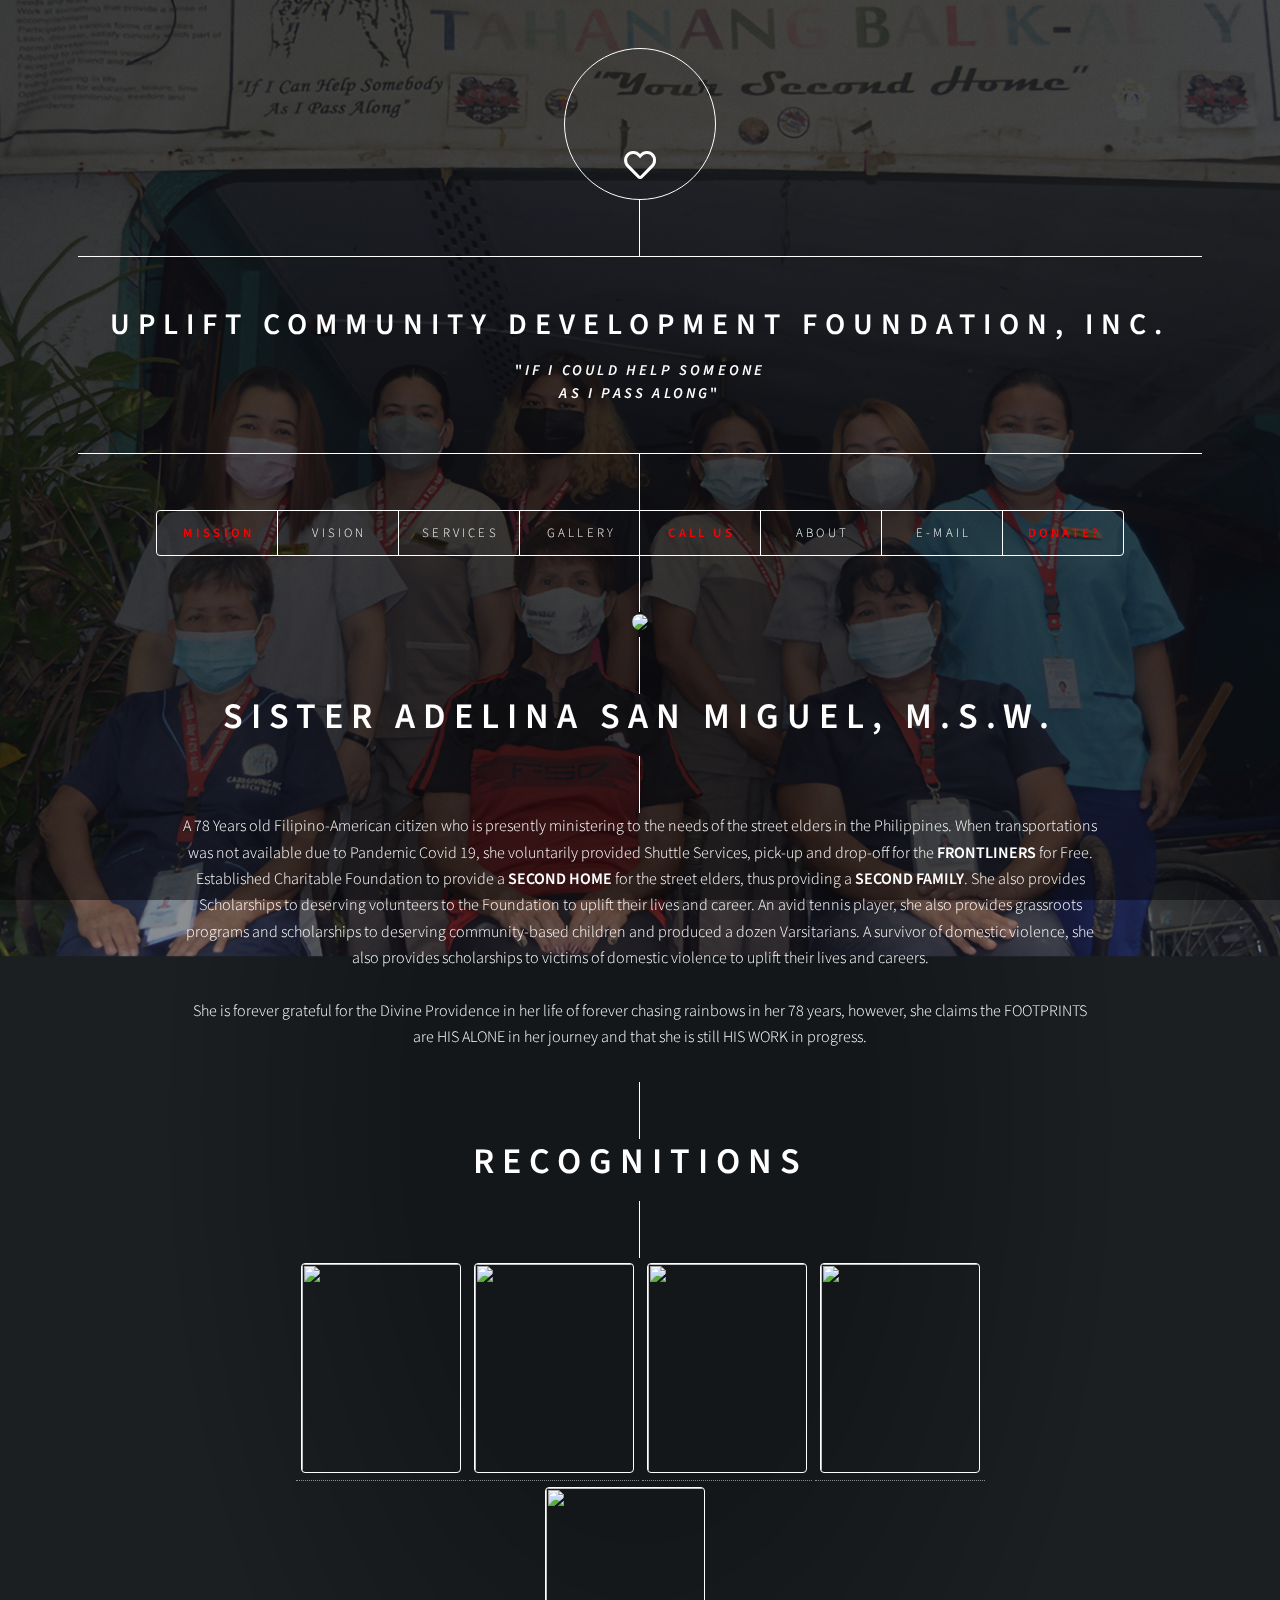
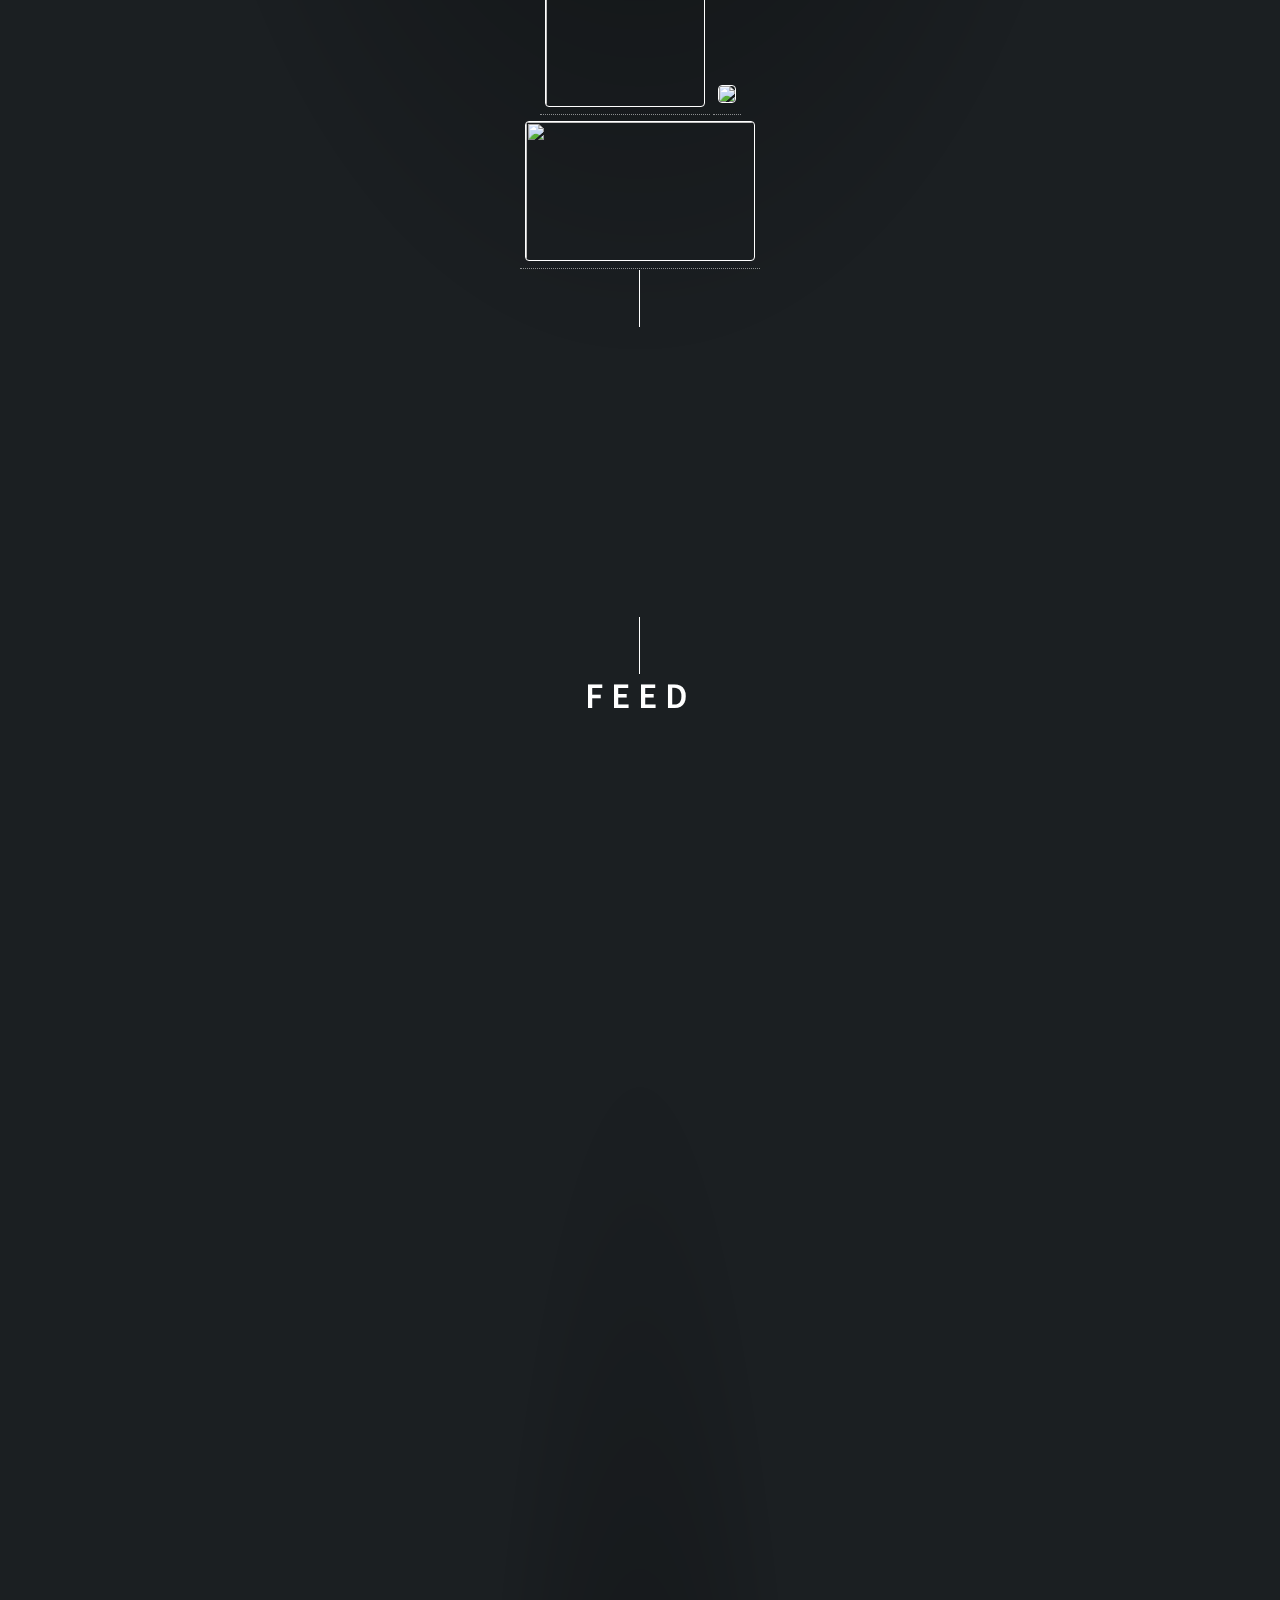
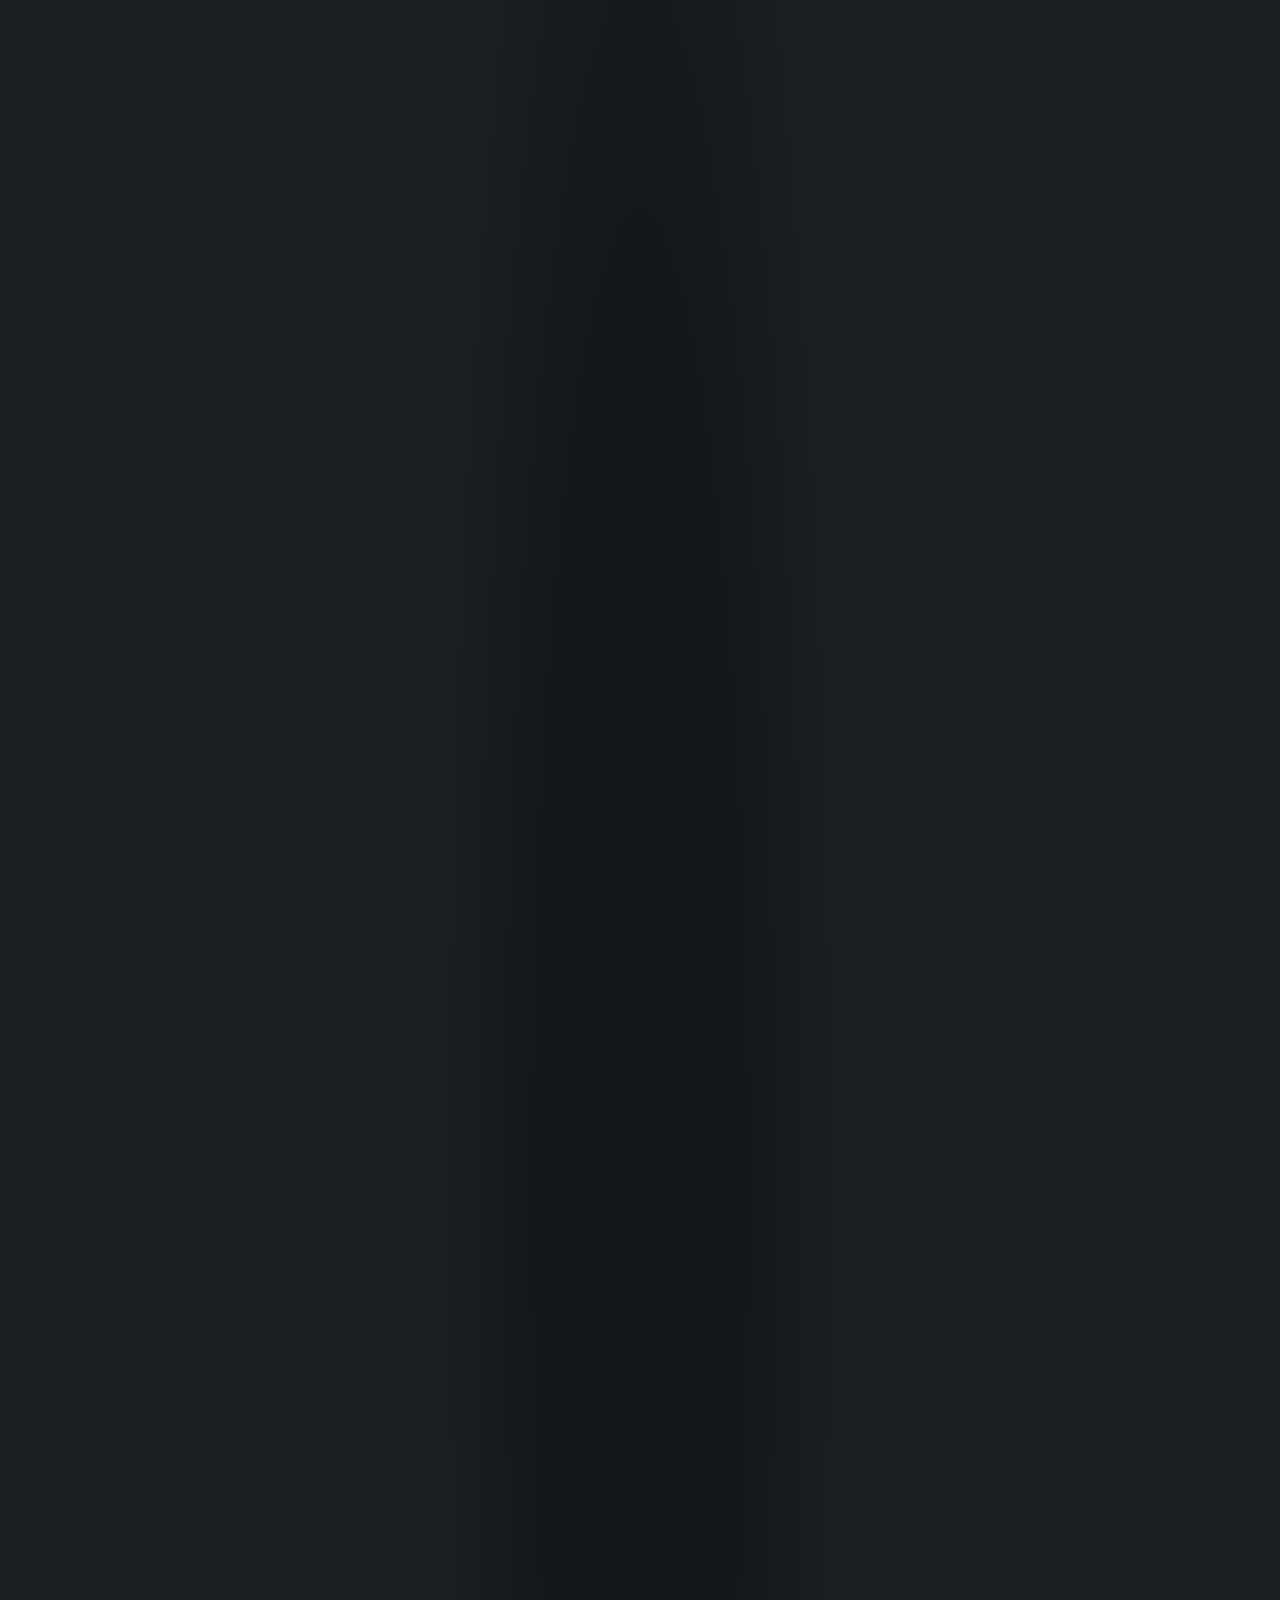
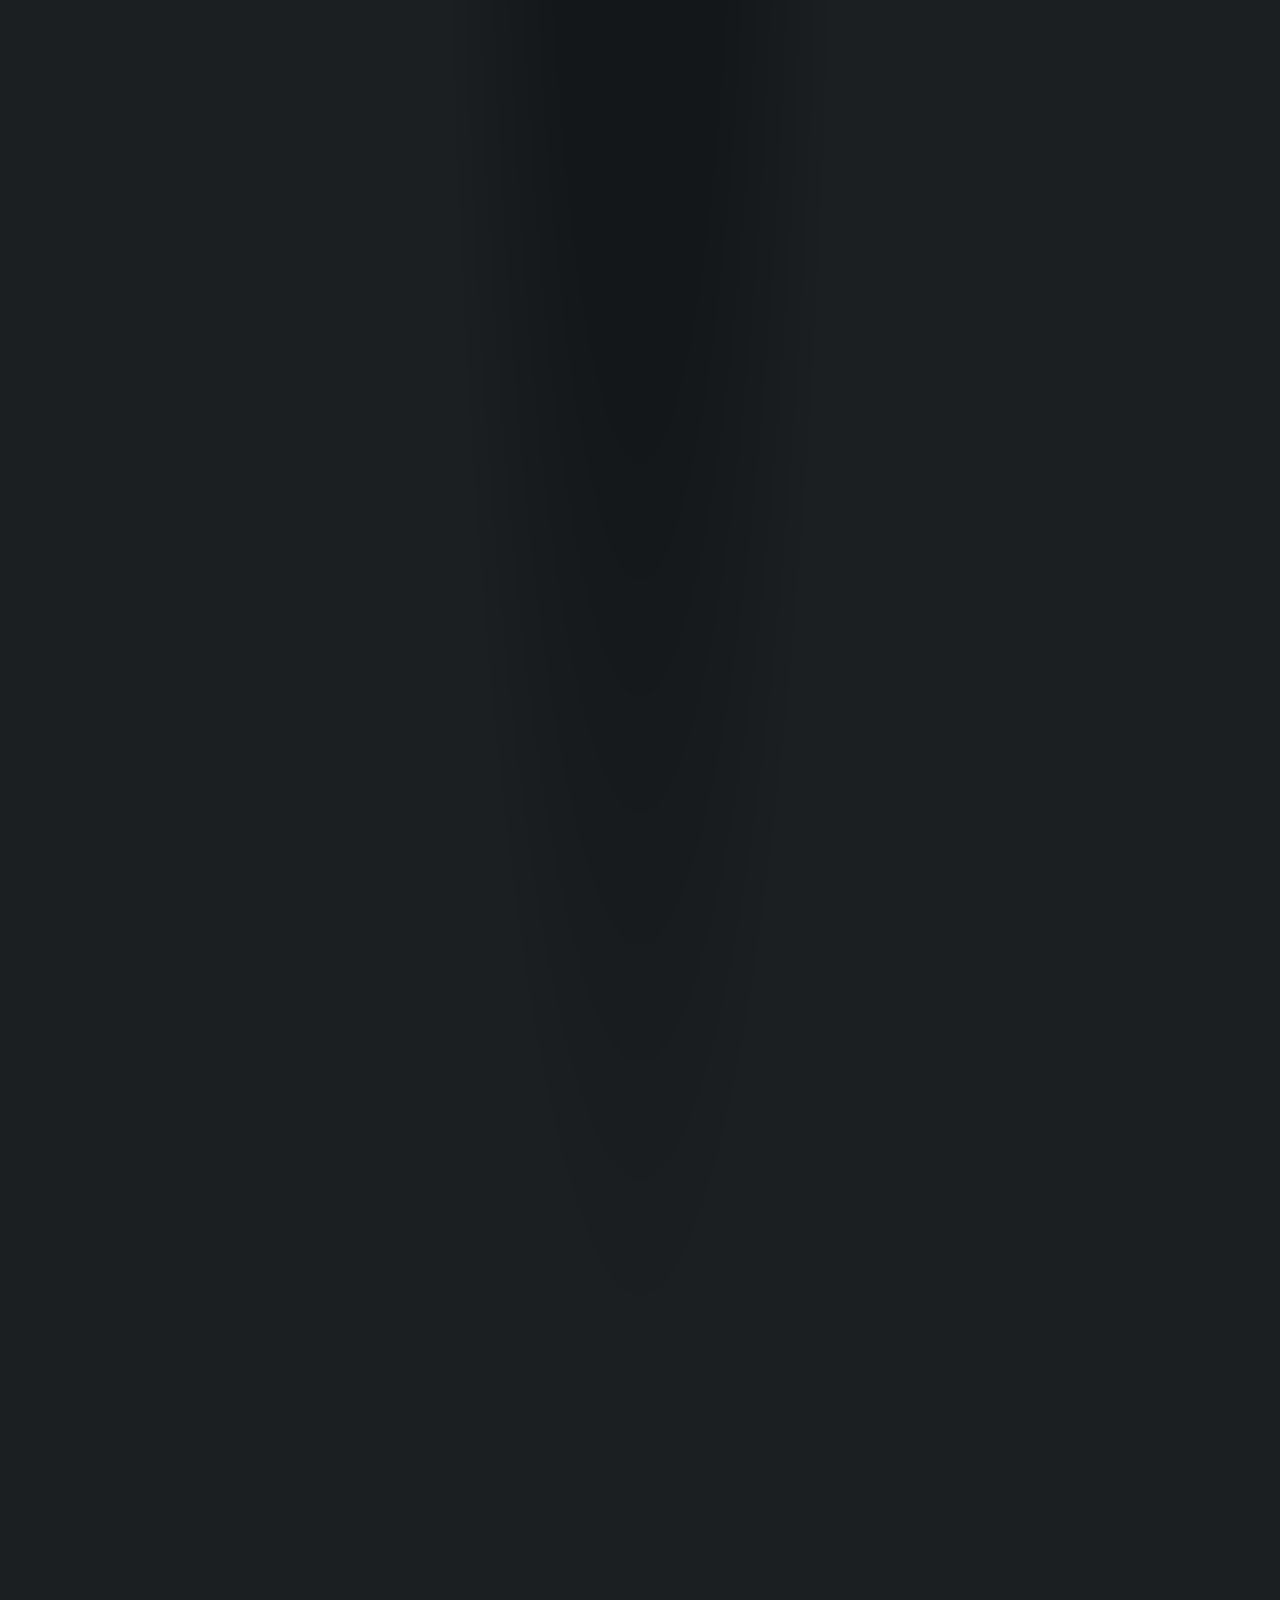
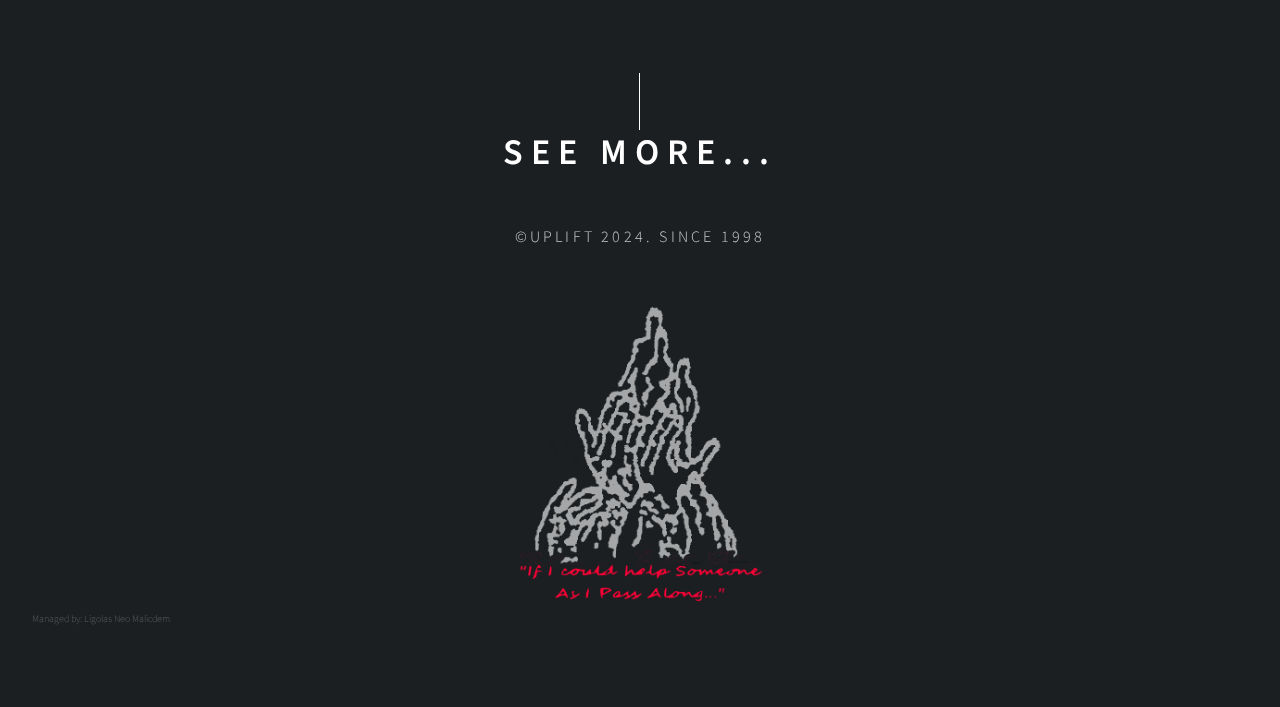
==== commit fca25a58: "Update index.html" ====
--- a/index.html
+++ b/index.html
@@ -530,12 +530,19 @@
 					<section id="header">
 						<br>
 						<h1>FEED</h1>
+                        <br>
+                        <iframe src="https://www.facebook.com/plugins/post.php?href=https%3A%2F%2Fwww.facebook.com%2Ftahanang.balikalay.5%2Fposts%2Fpfbid0j1E1Vzm9qjqCg17hEZ7vuqrZRLEXaMJS6ShNunoWB2ZzFhgiHq31yXMQVJiZT9WRl&show_text=true&width=500" width="500" height="617" style="border:none;overflow:hidden" scrolling="no" frameborder="0" allowfullscreen="true" allow="autoplay; clipboard-write; encrypted-media; picture-in-picture; web-share"></iframe>
+                        <br>
+                        <iframe src="https://www.facebook.com/plugins/post.php?href=https%3A%2F%2Fwww.facebook.com%2Ftahanang.balikalay.5%2Fposts%2Fpfbid0CnqdakePP5TrnahJoPtQb4oUBr4chu91aaTwxBB7gpmaJXgXijgEEGL9fa9YMJX9l&show_text=true&width=500" width="500" height="416" style="border:none;overflow:hidden" scrolling="no" frameborder="0" allowfullscreen="true" allow="autoplay; clipboard-write; encrypted-media; picture-in-picture; web-share"></iframe>
 						<br>
+                        <iframe src="https://www.facebook.com/plugins/post.php?href=https%3A%2F%2Fwww.facebook.com%2Ftahanang.balikalay.5%2Fposts%2Fpfbid0iURk7cHcCWoGMMyoH22CsyoTuXG9foAqyscnGs4ZE5GMC84jGrbTxQHvdhz3MYjsl&show_text=true&width=500" width="500" height="665" style="border:none;overflow:hidden" scrolling="no" frameborder="0" allowfullscreen="true" allow="autoplay; clipboard-write; encrypted-media; picture-in-picture; web-share"></iframe>
+                        <br>
 						<iframe src="https://www.facebook.com/plugins/post.php?href=https%3A%2F%2Fwww.facebook.com%2Ftahanang.balikalay.5%2Fposts%2Fpfbid02ov1rEFVi9HKEZ3d3Xh7CLxAW8ACuAGxEZsXuWbQxFrzraNkc1oXcVRMod26TwSSpl&show_text=true&width=500" width="500" height="582" style="border:none;overflow:hidden" scrolling="no" frameborder="2" allowfullscreen="true" allow="autoplay; clipboard-write; encrypted-media; picture-in-picture; web-share"></iframe>
 						<br>
 						<iframe src="https://www.facebook.com/plugins/post.php?href=https%3A%2F%2Fwww.facebook.com%2Ftahanang.balikalay.5%2Fposts%2Fpfbid0Y5T6N4xau27AqNKL3mPyq1jjCuFsvGTKe85S7jknqXjnqzJbbZ8RCEHqGiCSNjv8l&show_text=true&width=500" width="500" height="723" style="border:none;overflow:hidden" scrolling="no" frameborder="2" allowfullscreen="true" allow="autoplay; clipboard-write; encrypted-media; picture-in-picture; web-share"></iframe>
 						<br>
 						<iframe src="https://www.facebook.com/plugins/post.php?href=https%3A%2F%2Fwww.facebook.com%2Ftahanang.balikalay.5%2Fposts%2Fpfbid02sqpxm1sainAaRosGU28KcqjLh22x11oKKCiuSvqDJz4oMdrr9KujgeXt65UhfSbRl&show_text=true&width=500" width="500" height="640" style="border:none;overflow:hidden" scrolling="no" frameborder="2" allowfullscreen="true" allow="autoplay; clipboard-write; encrypted-media; picture-in-picture; web-share"></iframe>
+                        <h1 href="https://www.facebook.com/tahanang.balikalay.5">See more...</h1>
 					</section>
 
 				<!-- Footer -->
